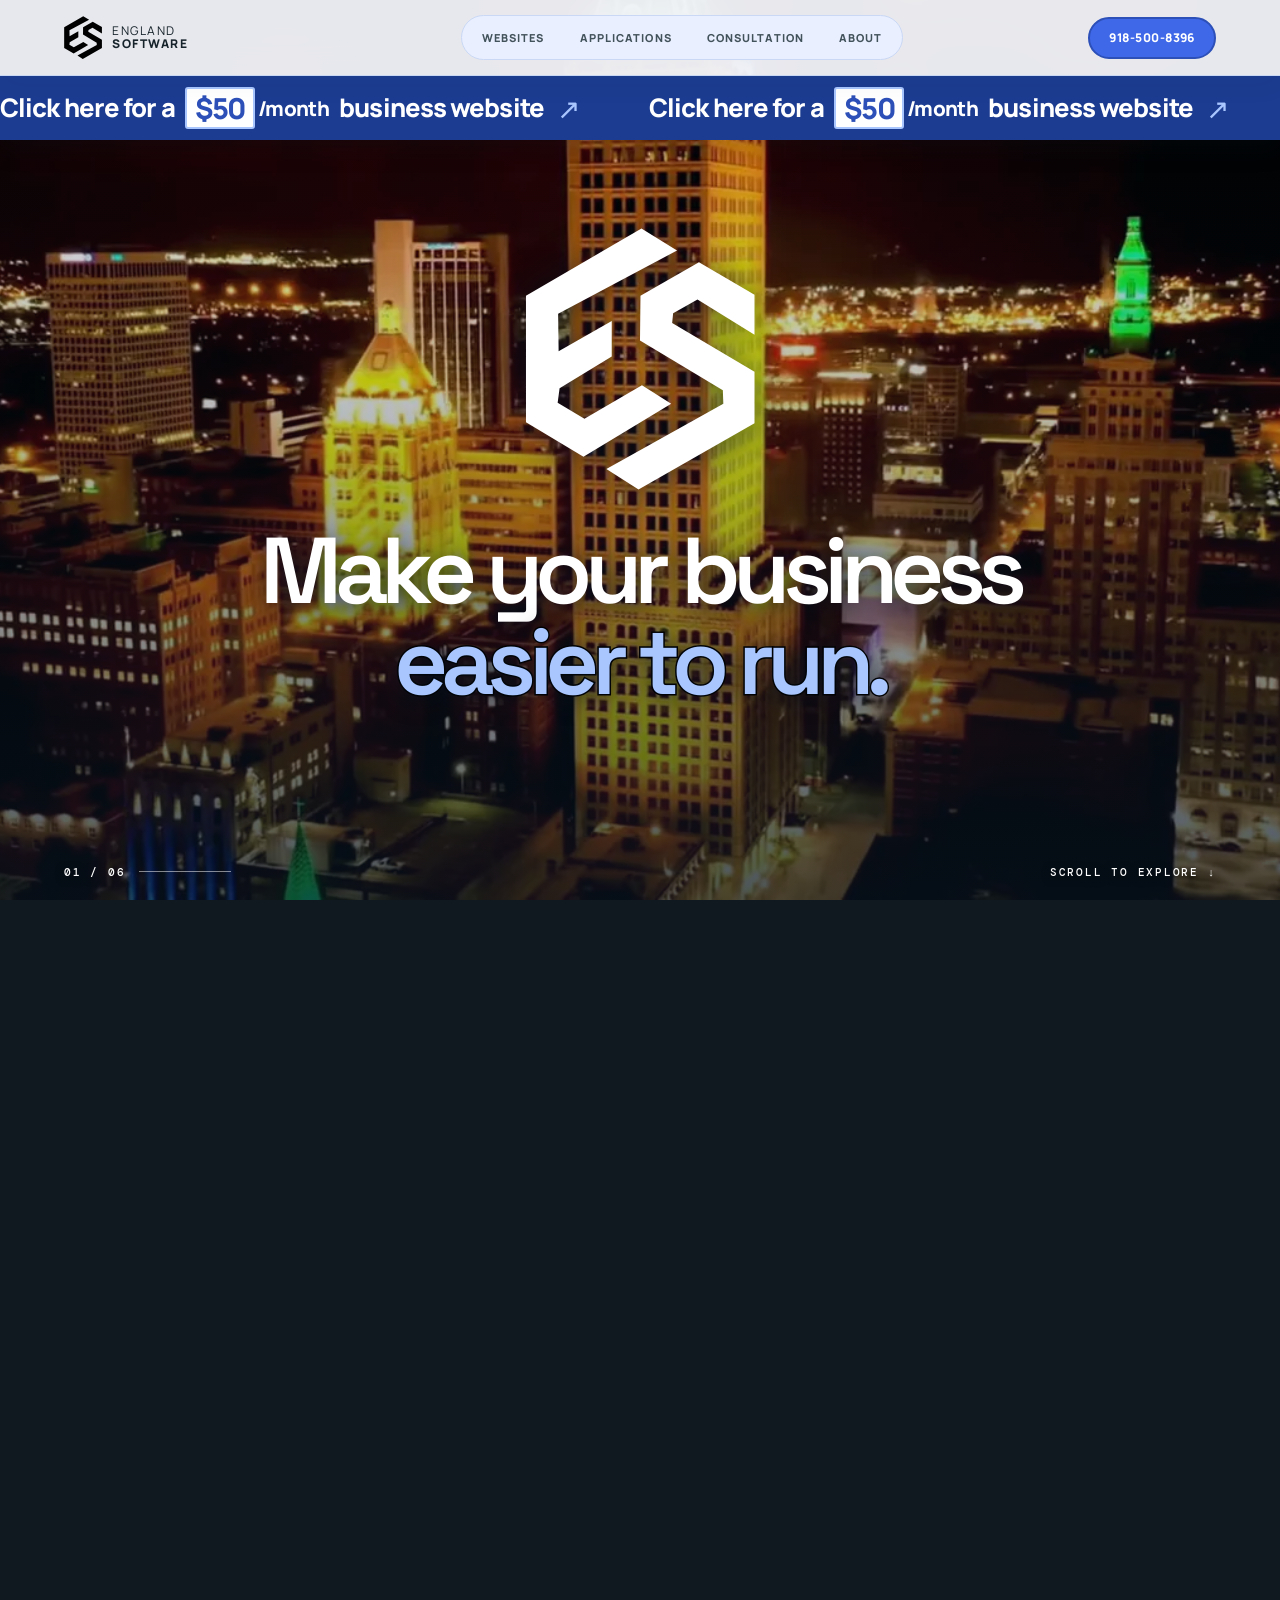
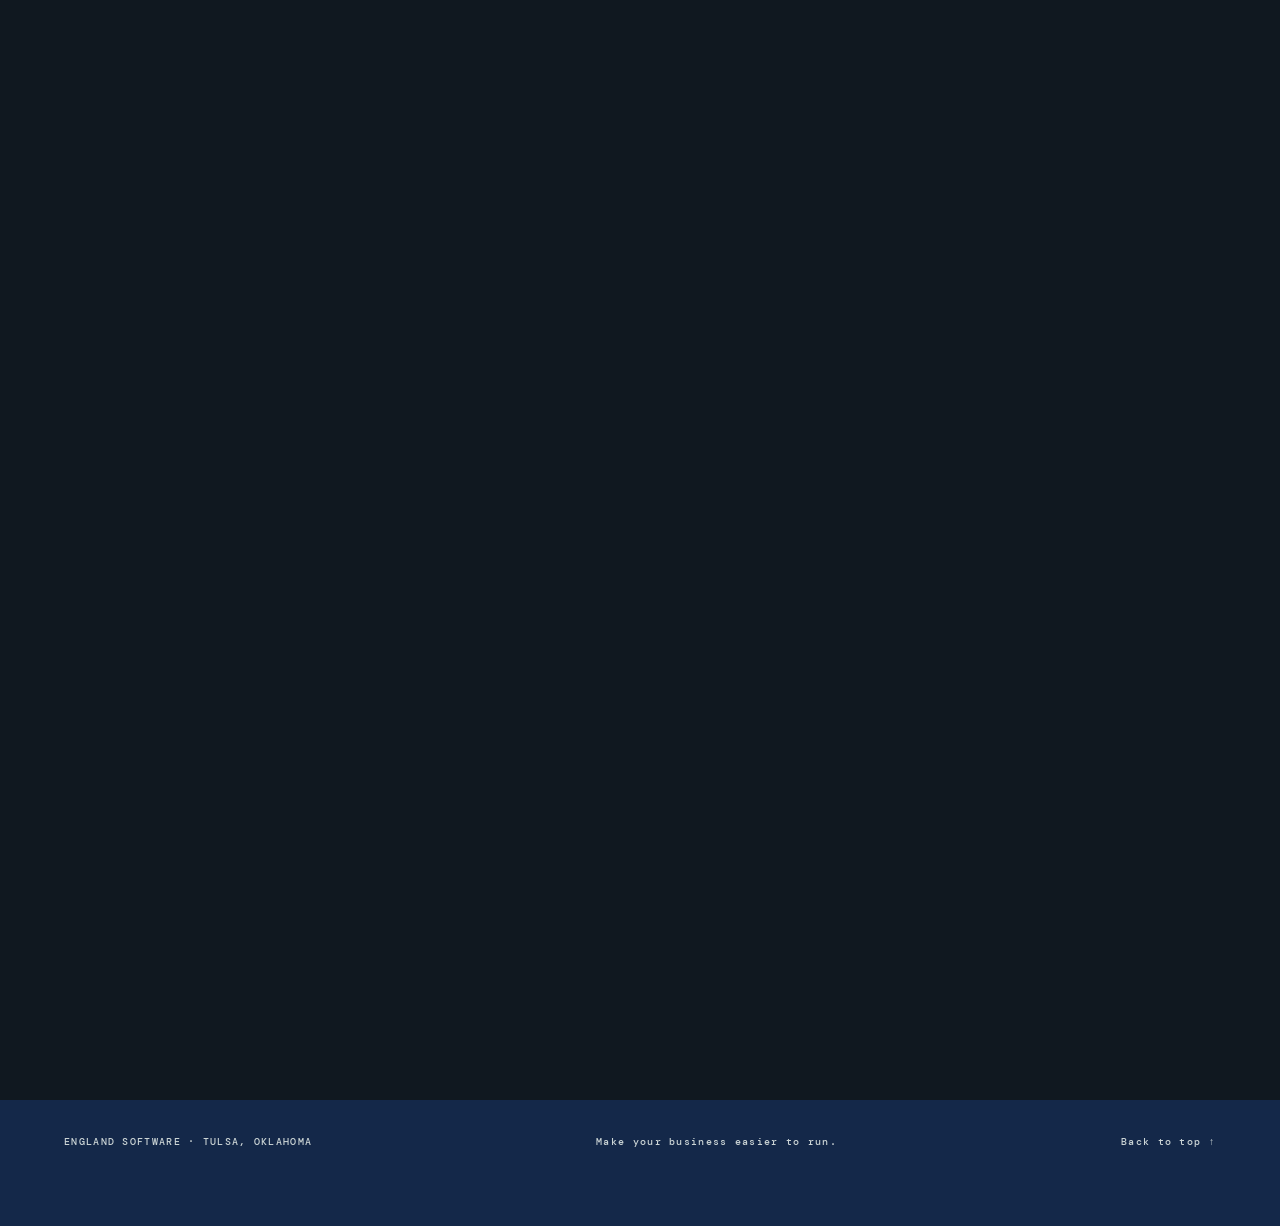
==== static/index.html @ 1b3eac07 "still working on video playback on safari" ====
<!doctype html>
<html lang="en">
<head>
  <meta charset="utf-8" />
  <meta name="viewport" content="width=device-width, initial-scale=1" />
  <meta name="theme-color" content="#1c3c91" />
  <meta name="description" content="England Software builds business websites for $50/month, plus custom web applications and software consulting for small businesses in Tulsa, Oklahoma." />
  <link rel="canonical" href="https://englandsoftware.com/" />
  <link rel="icon" type="image/svg+xml" href="/static/logo.svg" />
  <link rel="me" href="https://www.facebook.com/profile.php?id=61594819109541" />
  <title>Business Websites &amp; Software in Tulsa | England Software</title>
  <link rel="preconnect" href="https://fonts.googleapis.com" />
  <link rel="preconnect" href="https://fonts.gstatic.com" crossorigin />
  <link href="https://fonts.googleapis.com/css2?family=DM+Mono:wght@400;500&family=Manrope:wght@400;500;600;700;800&family=Space+Grotesk:wght@500;600;700&display=swap" rel="stylesheet" />
  <link rel="preload" as="image" href="/static/logo.svg" />
  <link rel="stylesheet" href="/static/styles.css" />
  <script src="/static/app.js" defer></script>
</head>
<body>
  <a class="skip-link" href="#main">Skip to content</a>
  <header class="site-header">
    <a class="brand" href="#home" aria-label="England Software, back to the beginning"><img src="/static/logo.svg" alt="" width="38" height="44" /><span>ENGLAND <strong>SOFTWARE</strong></span></a>
    <nav class="site-nav" aria-label="Explore the page"><a href="#websites">Websites</a><a href="#applications">Applications</a><a href="#consulting">Consultation</a><a href="#about">About</a></nav>
    <a class="header-contact" href="tel:+19185008396" aria-label="Call 918-500-8396"><span class="header-phone-number">918-500-8396</span><svg class="header-phone-icon" viewBox="0 0 24 24" aria-hidden="true"><path d="M21 16.4v3a2 2 0 0 1-2.2 2A19 19 0 0 1 2.6 5.2 2 2 0 0 1 4.6 3h3a2 2 0 0 1 2 1.7l.5 3a2 2 0 0 1-.6 1.8L7.7 11a15 15 0 0 0 5.3 5.3l1.5-1.8a2 2 0 0 1 1.8-.6l3 .5a2 2 0 0 1 1.7 2Z"/></svg></a>
  </header>
  <a class="offer-reel" href="#contact" aria-label="Click here for a $50/month business website. Go to the contact form.">
    <span class="offer-reel-window" aria-hidden="true"><span class="offer-reel-track">
      <span class="offer-reel-group">Click here for a <span class="offer-reel-price"><mark>$50</mark><span>/month</span></span> business website <i>↗</i></span>
      <span class="offer-reel-group">Click here for a <span class="offer-reel-price"><mark>$50</mark><span>/month</span></span> business website <i>↗</i></span>
      <span class="offer-reel-group">Click here for a <span class="offer-reel-price"><mark>$50</mark><span>/month</span></span> business website <i>↗</i></span>
      <span class="offer-reel-group">Click here for a <span class="offer-reel-price"><mark>$50</mark><span>/month</span></span> business website <i>↗</i></span>
      <span class="offer-reel-group">Click here for a <span class="offer-reel-price"><mark>$50</mark><span>/month</span></span> business website <i>↗</i></span>
      <span class="offer-reel-group">Click here for a <span class="offer-reel-price"><mark>$50</mark><span>/month</span></span> business website <i>↗</i></span>
    </span></span>
  </a>
  <main id="main"><div class="journey-stage"><div class="journey-sticky">
    <section class="chapter chapter-hero" id="home" aria-labelledby="home-title">
      <video class="hero-video" autoplay muted loop playsinline preload="auto" poster="/static/hero-poster.webp" aria-hidden="true">
        <source src="/static/new-hero-loop.mp4" type="video/mp4" />
      </video>
      <div class="chapter-inner hero-centered">
        <img class="hero-logo" src="/static/logo.svg" alt="England Software" width="208" height="238" fetchpriority="high" />
        <h1 id="home-title">Make your business<br /><em>easier to run.</em></h1>
      </div>
    </section>
    <section class="chapter chapter-websites" id="websites" aria-labelledby="websites-title">
      <div class="chapter-inner split-layout websites-layout">
        <div class="chapter-copy"><p class="eyebrow">01 / BUSINESS WEBSITES</p><h2 id="websites-title">Your website.<br /><em>$50/month.</em></h2><p class="chapter-lede">A professional, mobile friendly website built for your business. Hosting, HTTPS, and a working contact form are included.</p><p class="deal-promise">$50 upfront to get started <span>·</span> $50/month after the first month</p><a class="deal-cta" href="#contact">Get started for $50 <span aria-hidden="true">↗</span></a><p class="deal-note">Your upfront payment covers the first month; monthly billing starts after that. No long-term contract; cancel anytime. Standard scope covers up to three informational pages, five sections, and one prelaunch revision round. You supply approved content and brand assets; extras are quoted separately.</p></div>
        <div class="website-showcase" aria-hidden="true"><span class="showcase-label">A POSSIBLE DIRECTION / ILLUSTRATIVE CONCEPT</span><div class="site-study"><div class="study-nav"><strong>atelier<br />flora</strong><span>FLOWERS &nbsp; OCCASIONS &nbsp; OUR STORY</span><b>INQUIRE ↗</b></div><div class="study-main"><div><small>THOUGHTFUL FLOWERS · TULSA, OK</small><strong>Make room<br />for <i>beautiful.</i></strong><p>Florals for everyday moments and once-in-a-lifetime celebrations.</p><span class="study-button">EXPLORE OUR WORK ↗</span></div><div class="flower-art"><span class="flower-head flower-one"></span><span class="flower-head flower-two"></span><span class="flower-head flower-three"></span><span class="flower-stem stem-one"></span><span class="flower-stem stem-two"></span><span class="flower-stem stem-three"></span><span class="flower-leaf leaf-one"></span><span class="flower-leaf leaf-two"></span></div></div><div class="study-foot">FLOWERS WITH FEELING <span>01 / 03</span></div></div></div>
      </div><div class="section-footnote">01 <span>THE FOUNDATION</span></div>
    </section>
    <section class="chapter chapter-applications" id="applications" aria-labelledby="applications-title">
      <div class="chapter-inner split-layout applications-layout"><div class="chapter-copy"><p class="eyebrow">02 / WEB APPLICATIONS</p><h2 id="applications-title">Tools that fit<br /><em>the way you work.</em></h2><p class="chapter-lede">The best software makes a real part of your day easier. I build around a defined need, with a written scope and a monthly quote for the build, hosting, and ongoing service.</p><p class="application-types">Publishing systems <span>·</span> Reporting hubs <span>·</span> Invoicing tools <span>·</span> Larger content sites</p><a class="text-link" href="#contact">Discuss an application <span aria-hidden="true">↗</span></a></div>
      <div class="app-showcase" aria-hidden="true"><span class="showcase-label">A POSSIBLE TOOL / ILLUSTRATIVE CONCEPT</span><div class="app-window"><div class="app-rail"><b>es</b><i>▦</i><i>▤</i><i>◫</i><i>◷</i><small>PE</small></div><div class="app-body"><div class="app-top"><span>OVERVIEW <b>/</b> OPERATIONS</span><span>OCTOBER 2026 <b>⌄</b></span></div><div class="app-welcome"><div><small>GOOD MORNING, ALEX</small><strong>Here's what matters today.</strong></div><span>↗</span></div><div class="app-metrics"><div><small>OPEN REQUESTS</small><strong>24</strong><span>+ 4 since Monday</span></div><div><small>IN PROGRESS</small><strong>08</strong><span>Across 3 projects</span></div><div><small>READY TO SEND</small><strong>12</strong><span>Next action is clear</span></div></div><div class="app-chart"><div><small>ACTIVITY / LAST 7 DAYS</small><span>VIEW REPORT ↗</span></div><div class="chart-bars"><i style="--bar:42%"></i><i style="--bar:68%"></i><i style="--bar:53%"></i><i style="--bar:83%"></i><i style="--bar:61%"></i><i style="--bar:95%"></i><i style="--bar:72%"></i></div><div class="chart-days"><span>M</span><span>T</span><span>W</span><span>T</span><span>F</span><span>S</span><span>S</span></div></div><div class="app-tasks"><span><i></i> Review new request</span><span><i></i> Send weekly summary</span><span><i></i> Prepare next invoice</span></div></div></div></div></div><div class="section-footnote">02 <span>BEYOND THE WEBSITE</span></div>
    </section>
    <section class="chapter chapter-consulting" id="consulting" aria-labelledby="consulting-title">
      <div class="chapter-inner consulting-layout"><div class="consulting-copy"><p class="eyebrow">03 / SOFTWARE CONSULTING</p><h2 id="consulting-title">Let's find the<br /><em>real problem.</em></h2><p class="chapter-lede">I learn how the work happens, identify where it gets stuck, and recommend a useful next step. We agree on the scope and price before an in depth visit or assessment.</p><a class="text-link" href="#contact">Talk through your operations <span aria-hidden="true">↗</span></a></div><div class="consulting-map" aria-label="Observe the work, understand the friction, and choose a useful next step"><div class="map-heading">START WITH THE WORK <span>03 / THINK BEFORE BUILDING</span></div><div class="map-node"><span>01 / OBSERVE</span><strong>What happens<br />every day?</strong><i>↘</i></div><div class="map-node"><span>02 / UNDERSTAND</span><strong>Where does<br />it slow down?</strong><i>↘</i></div><div class="map-node map-node-last"><span>03 / RECOMMEND</span><strong>What would<br />actually help?</strong><i>↗</i></div><div class="map-foot">A PRACTICAL RECOMMENDATION BEFORE A BIG BUILD</div></div></div>
    </section>
    <section class="chapter chapter-about" id="about" aria-labelledby="about-title">
      <div class="chapter-inner about-layout"><figure><img src="/static/me.webp" alt="Phillip England, founder of England Software" width="640" height="800" loading="lazy" /></figure><div><p class="eyebrow">THE PERSON BEHIND THE WORK</p><h2 id="about-title">Hi, I'm <em>Phillip.</em></h2><p>England Software grew out of my finance and operations work across two Chick-fil-A locations in Tulsa. I learned software development by solving problems the business dealt with every day.</p><p>That experience still shapes my work: understand how the business runs, make the website clear and useful, and add custom software when there is a specific problem to solve.</p></div></div>
    </section>
    <section class="chapter chapter-contact" id="contact" aria-labelledby="contact-title">
      <div class="chapter-inner contact-layout"><div class="contact-copy"><p class="eyebrow">LET'S GET STARTED</p><h2 id="contact-title">Tell me what<br /><em>you're building.</em></h2><p>Want a $50/month business website? Text me or fill out this form to tell me about your business. The first conversation is free.</p><a href="https://www.facebook.com/profile.php?id=61594819109541" target="_blank" rel="noopener noreferrer">Find England Software on Facebook <span aria-hidden="true">↗</span></a></div>
        <form class="contact-form" action="/contact" method="post" aria-describedby="contact-status"><div class="form-trap" aria-hidden="true"><label for="contact-website">Website</label><input id="contact-website" name="website" type="text" tabindex="-1" autocomplete="off" /></div>
          <p class="contact-form-intro">For a $50/month website, <a href="sms:+19185008396">text 918-500-8396</a> or fill out this form.</p>
          <div class="form-field"><label for="contact-name">Name</label><input id="contact-name" name="name" type="text" autocomplete="name" placeholder="Your name" required maxlength="200" /></div>
          <div class="form-field"><label for="contact-email">Email</label><input id="contact-email" name="email" type="email" autocomplete="email" placeholder="you@example.com" required maxlength="320" /></div>
          <div class="form-field"><label for="contact-message">What can I help with?</label><textarea id="contact-message" name="message" rows="5" placeholder="A little about your project or problem" required maxlength="10000"></textarea></div>
          <label class="contact-opt-in"><input type="checkbox" name="followup_opt_in" value="yes" /> <span>I'd like occasional emails about England Software's consulting and web application services. I can reply to opt out anytime.</span></label>
          <div class="form-footer"><button type="submit">Send message <span aria-hidden="true">↗</span></button><p id="contact-status" role="status">Your message goes directly to my inbox.</p></div>
        </form>
      </div>
    </section>
  </div></div></main>
  <footer class="site-footer"><span>ENGLAND SOFTWARE · TULSA, OKLAHOMA</span><span>Make your business easier to run.</span><a href="#home">Back to top ↑</a></footer>
  <div class="chapter-progress" aria-hidden="true"><span class="progress-label">01 / 06</span><span class="progress-track"><span class="progress-fill"></span></span><span>SCROLL TO EXPLORE ↓</span></div>
</body>
</html>
---- static/styles.css ----
:root{--ink:#101820;--paper:#eeeae1;--cream:#f7f5ee;--accent:#a9c6ff;--accent-strong:#3f68e8;--accent-ink:#2c4fb8;--blue:#3f68e8;--muted:#bbc9cc;--edge:clamp(24px,5vw,86px);--font:Manrope,Arial,sans-serif;--display:"Space Grotesk",sans-serif;--mono:"DM Mono",monospace}
*{box-sizing:border-box}html{scroll-behavior:smooth;scroll-padding-top:76px}body{margin:0;background:var(--ink);color:#fff;font-family:var(--font);overflow-x:hidden}a{color:inherit}img{max-width:100%}h1,h2,h3,p{overflow-wrap:break-word}button,input,textarea{font:inherit}::selection{background:var(--accent);color:var(--ink)}:focus-visible{outline:2px solid var(--accent);outline-offset:4px}.skip-link{position:fixed;top:-100px;left:18px;z-index:30;background:var(--accent);color:var(--ink);padding:12px}.skip-link:focus{top:12px}
.skip-link{border:2px solid #101820}
.site-header{position:fixed;inset:0 0 auto;z-index:20;height:76px;display:flex;align-items:center;gap:34px;padding:0 var(--edge);border-bottom:1px solid #ffffff30;background:#101820d9;backdrop-filter:blur(18px)}.brand{display:flex;align-items:center;gap:10px;min-width:212px;font-size:12px;line-height:1.05;letter-spacing:.13em;text-decoration:none}.brand img{width:38px;height:44px;object-fit:contain}.brand span{display:grid}.brand strong{font-weight:800}.site-nav{display:flex;align-items:center;gap:clamp(10px,2vw,35px);margin:auto}.site-nav a,.header-contact{font-size:11px;font-weight:800;letter-spacing:.1em;text-decoration:none;text-transform:uppercase;white-space:nowrap}.site-nav a{color:#d3dddf}.site-nav a:hover,.site-nav a[aria-current="location"],.header-contact:hover{color:var(--accent)}.header-contact{border-bottom:1px solid var(--accent);padding:10px 0}.header-contact span{margin-left:12px}
.chapter{position:relative;display:flex;align-items:center;min-height:100svh;isolation:isolate;overflow:hidden;padding:132px var(--edge) 100px;scroll-margin-top:0}.chapter-inner{position:relative;z-index:1;width:min(100%,1320px);margin:auto}.eyebrow,.card-label,.section-footnote,.side-note,.chapter-progress{font-family:var(--mono);font-size:11px;font-weight:500;letter-spacing:.16em;line-height:1.5}.eyebrow{color:var(--accent);margin:0 0 26px}.eyebrow span{margin:0 10px}.chapter h1,.chapter h2{font-family:var(--display);font-weight:600;letter-spacing:-.075em;line-height:.91;margin:0}.chapter h1{font-size:clamp(58px,8.3vw,132px)}.chapter h2{font-size:clamp(55px,7vw,110px)}.chapter h1 em,.chapter h2 em{color:var(--accent);font-style:normal}.chapter p{line-height:1.65}.text-link{display:inline-flex;align-items:center;justify-content:space-between;gap:26px;border-bottom:1px solid currentColor;padding:12px 0;font-size:12px;font-weight:800;letter-spacing:.12em;text-decoration:none;text-transform:uppercase}.text-link span{font-size:21px;font-weight:400;line-height:1}.text-link:hover{color:var(--accent)}.chapter-hero{justify-content:center;text-align:center;background:radial-gradient(circle at 50% 41%,#264250 0,#15252c 37%,#101820 72%)}.chapter-hero:before,.chapter-consulting:before{content:"";position:absolute;inset:0;background:linear-gradient(#ffffff0a 1px,transparent 1px),linear-gradient(90deg,#ffffff0a 1px,transparent 1px);background-size:74px 74px;mask-image:linear-gradient(to bottom,transparent,#000 25%,#000 80%,transparent);pointer-events:none}.hero-glow{position:absolute;width:min(70vw,750px);aspect-ratio:1;border:1px solid #cde7ee29;border-radius:50%;box-shadow:0 0 0 80px #cde7ee08,0 0 0 160px #cde7ee05;top:12%;left:50%;transform:translateX(-50%)}.hero-inner{display:flex;align-items:center;flex-direction:column}.hero-logo{display:block;width:clamp(170px,20vw,270px);height:clamp(180px,24vw,285px);object-fit:contain;margin:-4px 0 22px;filter:drop-shadow(0 16px 38px #0008)}.hero-lede{max-width:670px;color:#d0dbdd;font-size:clamp(15px,1.25vw,19px);margin:29px 0 0}.hero-actions{display:flex;justify-content:center;flex-wrap:wrap;gap:18px 42px;margin-top:24px}.quiet-link{color:#c1d0d3}.side-note{position:absolute;right:var(--edge);bottom:130px;color:#b0c2c5;writing-mode:vertical-rl}
.split-layout{display:grid;grid-template-columns:minmax(0,1.1fr) minmax(340px,.9fr);align-items:center;gap:clamp(45px,8vw,135px)}.chapter-copy{max-width:735px}.chapter-lede{color:#d1dadc;font-size:clamp(17px,1.55vw,21px);max-width:570px;margin:32px 0 30px}.chapter-lede strong{color:#fff}.chapter-websites{background:radial-gradient(circle at 85% 45%,#2d535d,#10222a 55%,#101820 90%)}.offer-card{border:1px solid #d4e5e25c;background:#ffffff0c;padding:clamp(25px,3.5vw,52px);box-shadow:0 30px 90px #0004;backdrop-filter:blur(8px)}.card-label{color:var(--accent);margin:0}.price{display:flex;align-items:baseline;gap:16px;margin:17px 0 12px;white-space:nowrap}.price strong{font:600 clamp(76px,8.8vw,136px)/1 var(--display);letter-spacing:-.09em}.price span{color:#d1dadc;font-size:16px}.offer-card ul,.example-panel ul{list-style:none;padding:0;margin:0}.offer-card li{border-top:1px solid #ffffff36;padding:14px 0;font-size:14px;line-height:1.5}.offer-foot{border-top:1px solid #ffffff36;color:#d3e0df;font-size:11px;margin:0;padding-top:18px}.offer-foot span{padding:0 5px;color:var(--accent)}.section-footnote{position:absolute;left:var(--edge);bottom:31px;display:flex;gap:20px;color:#c8d8d9}.section-footnote span{color:#ffffff90}
.chapter-details{background:var(--paper);color:var(--ink)}.chapter-details .eyebrow,.chapter-details h2 em{color:#437073}.details-layout{display:grid;grid-template-columns:minmax(0,.95fr) minmax(0,1.05fr);gap:clamp(50px,8vw,145px);align-items:start}.detail-list{border-top:1px solid #718183}.detail-list article{display:grid;grid-template-columns:40px 1fr;gap:22px;border-bottom:1px solid #9da8a7;padding:24px 0}.detail-list article>span{color:#55777b;font:500 11px var(--mono);padding-top:6px}.detail-list h3{font:600 clamp(24px,2.5vw,34px)/1.1 var(--display);letter-spacing:-.04em;margin:0}.detail-list p{color:#455153;font-size:14px;margin:9px 0 0}.scope-note{color:#596365;font-size:12px;margin:18px 0 0}.chapter-applications{background:radial-gradient(circle at 80% 45%,#342f49,#191a2a 57%,#111820 90%)}.chapter-applications h2 em{color:#d1c2ef}.chapter-applications .eyebrow,.chapter-applications .card-label{color:#d1c2ef}.example-panel{border-top:1px solid #ddd5ed;border-bottom:1px solid #ddd5ed;padding:25px 0}.example-panel li{display:flex;gap:22px;border-bottom:1px solid #ffffff38;padding:18px 0;font:500 clamp(17px,1.55vw,23px)/1.3 var(--display)}.example-panel li:first-child{margin-top:12px}.example-panel li span{font:400 11px var(--mono);color:#d1c2ef;margin-top:6px}.example-panel>p:last-child{font-size:13px;color:#ccc8d7;margin:24px 0 0;max-width:480px}
.chapter-consulting{background:radial-gradient(circle at 75% 70%,#30452e,#172721 45%,#111e1a 80%)}.consulting-inner h2{max-width:1050px}.consulting-bottom{display:flex;align-items:end;justify-content:space-between;gap:40px;margin-top:clamp(55px,9vw,130px)}.consulting-bottom p{max-width:625px;color:#d9e1d3;font-size:clamp(16px,1.4vw,20px);margin:0}.consulting-bottom .text-link{flex:none}.outline-word{position:absolute;right:-.05em;bottom:-.28em;font:600 clamp(220px,30vw,520px)/1 var(--display);letter-spacing:-.1em;color:#ffffff09;pointer-events:none}.chapter-process{background:#e2ebea;color:#102027}.chapter-process .eyebrow,.chapter-process h2 em{color:#3c7379}.process-grid{display:grid;grid-template-columns:repeat(4,minmax(0,1fr));gap:0;list-style:none;margin:clamp(55px,7vw,110px) 0 0;padding:0;border-top:1px solid #82989b}.process-grid li{min-height:240px;padding:25px 24px 0 0}.process-grid li+li{border-left:1px solid #82989b;padding-left:24px}.process-grid li>span{font:500 10px var(--mono);letter-spacing:.14em;color:#426d73}.process-grid h3{font:600 clamp(23px,2.2vw,32px)/1.1 var(--display);letter-spacing:-.05em;margin:23px 0 12px}.process-grid p{font-size:13px;color:#40575b;margin:0}.chapter-about{background:#171c22}.about-layout{display:grid;grid-template-columns:minmax(300px,.8fr) minmax(0,1fr);align-items:center;gap:clamp(50px,8vw,140px)}.about-layout figure{margin:0;max-height:700px;overflow:hidden}.about-layout img{display:block;width:100%;height:min(70svh,700px);object-fit:cover;filter:grayscale(1)}.about-layout h2{margin-bottom:28px}.about-layout p:not(.eyebrow){color:#c9d1d3;font-size:clamp(16px,1.25vw,19px);max-width:620px}.chapter-contact{background:#ecebe3;color:#142127}.chapter-contact .eyebrow,.chapter-contact h2 em{color:#3f7072}.contact-layout{display:grid;grid-template-columns:minmax(0,1fr) minmax(340px,.8fr);align-items:start;gap:clamp(55px,9vw,150px)}.contact-copy>p:not(.eyebrow){max-width:540px;color:#4f5b5e;font-size:18px;margin:30px 0}.contact-copy>a{font-size:12px;font-weight:700;text-underline-offset:6px}.contact-copy>a span{padding-left:10px}.contact-form{display:grid;gap:18px;padding:clamp(25px,3vw,45px);background:#fff;border:1px solid #bec9c7;box-shadow:0 24px 70px #233b381b}.form-field{display:grid;gap:8px}.form-field label{font-size:11px;font-weight:800;letter-spacing:.1em;text-transform:uppercase}.form-field input,.form-field textarea{width:100%;min-width:0;border:1px solid #afbfbd;border-radius:0;background:#f8faf8;color:#142127;padding:14px 15px;font-size:14px}.form-field textarea{resize:vertical;min-height:130px}.form-field input:focus-visible,.form-field textarea:focus-visible{outline:2px solid #3f7072;outline-offset:2px}.contact-opt-in{display:flex;align-items:start;gap:10px;color:#4c5a5b;font-size:12px;line-height:1.55}.contact-opt-in input{flex:none;accent-color:#3f7072;margin:3px 0 0}.form-footer{display:flex;align-items:center;gap:20px;flex-wrap:wrap}.form-footer button{display:flex;justify-content:space-between;gap:35px;min-width:185px;border:0;background:#142127;color:#fff;padding:16px 18px;font-size:11px;font-weight:800;letter-spacing:.08em;text-transform:uppercase;cursor:pointer}.form-footer button:hover{background:#3f7072}.form-footer p{max-width:210px;color:#677273;font-size:11px;margin:0}.form-trap{position:absolute;clip-path:inset(50%);height:1px;width:1px;overflow:hidden;white-space:nowrap}
.site-footer{display:flex;justify-content:space-between;gap:25px;padding:35px var(--edge) 78px;background:#101820;color:#cbd4d5;font:500 10px var(--mono);letter-spacing:.13em}.site-footer a{text-decoration:none}.site-footer a:hover{color:var(--accent)}.chapter-progress{position:fixed;z-index:19;left:var(--edge);right:var(--edge);bottom:20px;display:flex;align-items:center;gap:14px;color:#fff;text-shadow:0 2px 8px #0008;pointer-events:none}.chapter-progress .progress-track{width:92px;height:1px;background:#ffffff80}.progress-fill{display:block;width:0;height:100%;background:var(--accent);transition:width .25s ease}.chapter-progress>span:last-child{margin-left:auto}.chapter-progress.is-light{color:#142127;text-shadow:none}.chapter-progress.is-light .progress-track{background:#14212770}.chapter-progress.is-light .progress-fill{background:#3458c9}
@media(max-width:1050px){.split-layout,.details-layout,.contact-layout{grid-template-columns:1fr;gap:45px}.offer-card,.example-panel,.contact-form{max-width:700px}.chapter{min-height:auto;padding-top:145px;padding-bottom:140px}.chapter-hero{min-height:100svh}.process-grid{grid-template-columns:repeat(2,minmax(0,1fr))}.process-grid li:nth-child(3){border-left:0;padding-left:0}.process-grid li:nth-child(n+3){border-top:1px solid #82989b}.about-layout{gap:50px}}
@media(max-width:720px){html{scroll-padding-top:104px}.site-header{height:103px;flex-wrap:wrap;align-content:center;gap:9px 15px;padding:8px var(--edge)}.brand{min-width:0;flex:1}.brand img{width:30px;height:36px}.brand span{font-size:10px}.site-nav{order:3;width:100%;justify-content:space-between;gap:8px;margin:0}.site-nav a,.header-contact{font-size:9px}.header-contact{padding:6px 0}.header-contact span{margin-left:4px}.chapter{padding:150px var(--edge) 115px}.chapter-hero{padding-top:140px}.chapter h1{font-size:clamp(53px,12vw,82px)}.chapter h2{font-size:clamp(50px,11.5vw,78px)}.hero-logo{width:180px;height:190px;margin:0 0 20px}.hero-lede{font-size:14px}.hero-actions{gap:3px 22px}.text-link{font-size:10px}.side-note{display:none}.eyebrow{font-size:9px}.split-layout{gap:45px}.offer-card{padding:25px}.price strong{font-size:90px}.price span{font-size:13px}.offer-foot{font-size:10px}.consulting-bottom{display:block;margin-top:45px}.consulting-bottom .text-link{margin-top:22px}.process-grid{grid-template-columns:1fr;margin-top:55px}.process-grid li,.process-grid li+li,.process-grid li:nth-child(3){min-height:0;border-left:0;border-top:1px solid #82989b;padding:22px 0}.process-grid li:first-child{border-top:0}.process-grid h3{margin:15px 0 7px}.about-layout{grid-template-columns:1fr;gap:36px}.about-layout figure{max-width:500px}.about-layout img{height:400px}.contact-layout{gap:35px}.contact-copy>p:not(.eyebrow){font-size:16px}.contact-form{padding:23px}.site-footer{display:grid;gap:12px;padding-bottom:85px}.chapter-progress{font-size:9px}.chapter-progress .progress-track{width:50px}}
@media(max-width:390px){.header-contact{font-size:8px}.site-nav a{font-size:8px}.chapter h1{font-size:49px}.chapter h2{font-size:46px}.price strong{font-size:75px}.offer-card li{font-size:12px}}
.brand img,.hero-logo{filter:invert(1)}.hero-logo{filter:invert(1) drop-shadow(0 16px 38px #0008)}

/* Chapters follow the document scroll; photos fill each section behind readable overlays. */
.chapter{background-repeat:no-repeat;background-position:center;background-size:cover}
.chapter-inner{max-height:none;overflow:visible}
.chapter-hero{background:#fff;color:var(--ink)}
.chapter-hero:before{background:linear-gradient(#3f68e80d 1px,transparent 1px),linear-gradient(90deg,#3f68e80d 1px,transparent 1px);background-size:74px 74px}
.chapter-hero .eyebrow,.chapter-hero h1 em{color:var(--blue)}
.chapter-hero .hero-lede{color:#45515c}
.chapter-hero .text-link{color:var(--ink)}
.chapter-hero .text-link:hover{color:var(--blue)}
.chapter-hero .quiet-link,.chapter-hero .side-note{color:#526375}
.chapter-hero .hero-glow{border-color:#3f68e82b;box-shadow:0 0 0 80px #3f68e808,0 0 0 160px #3f68e805}
.hero-logo{filter:drop-shadow(0 16px 38px #3f68e820)}
.chapter-websites{background-image:linear-gradient(90deg,#07151eea 0%,#07151ed1 48%,#07151e99 100%),url('/static/images/websites-hero.webp');background-position:center,center 55%}
.chapter-details{background-image:linear-gradient(90deg,#eeeae1e3 0%,#eeeae1d4 54%,#eeeae1c7 100%),url('/static/images/websites-hero.webp');background-position:center,center 45%}
.chapter-applications{background-image:linear-gradient(90deg,#111323e8 0%,#111323d1 48%,#11132399 100%),url('/static/images/web-applications-hero.webp')}
.chapter-consulting{background-image:linear-gradient(90deg,#11201de8 0%,#11201dce 50%,#11201da6 100%),url('/static/images/contract-engineering-hero.webp');background-position:center,center 44%}
.chapter-process{background-image:linear-gradient(90deg,#e2ebeadf 0%,#e2ebead1 54%,#e2ebeac2 100%),url('/static/images/contract-engineering-hero.webp');background-position:center,center 55%}
.chapter-about{background-image:linear-gradient(90deg,#171c22dc 0%,#171c22de 48%,#171c22b9 100%),url('/static/images/contract-engineering-hero.webp');background-position:center,center 70%}
.chapter-contact{background-image:linear-gradient(90deg,#ecebe3e3 0%,#ecebe3d6 54%,#ecebe3c9 100%),url('/static/images/managed-hosting-hero.webp')}
.chapter-details,.chapter-process,.chapter-contact{background-color:var(--paper)}
@media(max-width:720px){
  .chapter-websites{background-image:linear-gradient(#07151edc,#07151eea),url('/static/images/websites-hero.webp')}
  .chapter-applications{background-image:linear-gradient(#111323dc,#111323ec),url('/static/images/web-applications-hero.webp')}
  .chapter-consulting{background-image:linear-gradient(#11201ddc,#11201dec),url('/static/images/contract-engineering-hero.webp')}
  .chapter-about{background-image:linear-gradient(#171c22dc,#171c22ed),url('/static/images/contract-engineering-hero.webp')}
}
@media(prefers-reduced-motion:reduce){html{scroll-behavior:auto}*,*:before,*:after{animation-duration:.01ms!important;transition-duration:.01ms!important}}

/* The chapter stack stays in place while scroll position crossfades its scenes. */
@media(min-width:1051px) and (min-height:768px) and (prefers-reduced-motion:no-preference){
  html.has-chapter-scenes{scroll-behavior:auto}
  html.has-chapter-scenes{scrollbar-width:none}
  html.has-chapter-scenes::-webkit-scrollbar{display:none}
  .has-chapter-scenes .journey-stage{height:var(--journey-height, 380svh)}
  .has-chapter-scenes .journey-sticky{position:sticky;top:0;height:100svh;overflow:clip}
  .has-chapter-scenes .chapter{position:absolute;inset:0;min-height:100%;height:100%;padding-top:96px;padding-bottom:64px;will-change:opacity}
  .has-chapter-scenes .chapter:nth-child(1){z-index:1}
  .has-chapter-scenes .chapter:nth-child(2){z-index:2}
  .has-chapter-scenes .chapter:nth-child(3){z-index:3}
  .has-chapter-scenes .chapter:nth-child(4){z-index:4}
  .has-chapter-scenes .chapter:nth-child(5){z-index:5}
  .has-chapter-scenes .chapter:nth-child(6){z-index:6}
  .has-chapter-scenes .chapter:nth-child(7){z-index:7}
  .has-chapter-scenes .chapter:nth-child(8){z-index:8}
  .has-chapter-scenes .chapter h2{font-size:clamp(55px,6vw,88px)}
  .has-chapter-scenes .chapter-hero h1{font-size:clamp(58px,6.6vw,92px)}
  .has-chapter-scenes .hero-logo{width:170px;height:185px;margin:0 0 14px}
  .has-chapter-scenes .hero-lede{margin-top:18px}
  .has-chapter-scenes .hero-actions{margin-top:14px}
  .has-chapter-scenes .consulting-bottom{margin-top:clamp(40px,6vw,75px)}
  .has-chapter-scenes .process-grid{margin-top:clamp(35px,5vw,65px)}
  .has-chapter-scenes .process-grid li{min-height:210px}
  .has-chapter-scenes .section-footnote{display:none}
}

/* Art direction: original interface studies replace unrelated stock imagery. */
.chapter-hero,.chapter-websites,.chapter-details,.chapter-applications,.chapter-consulting,.chapter-process,.chapter-about,.chapter-contact{background-image:none}
.chapter-hero{background:#f3f2eb;color:#17232b;text-align:left}
.chapter-hero:before{background:linear-gradient(#243e7c0b 1px,transparent 1px),linear-gradient(90deg,#243e7c0b 1px,transparent 1px);background-size:64px 64px;mask-image:none}
.hero-layout{display:grid;grid-template-columns:minmax(0,1fr) minmax(0,1.05fr);align-items:center;gap:clamp(40px,5vw,90px)}
.hero-copy{position:relative;z-index:2;max-width:690px}
.chapter-hero h1{font-size:clamp(67px,6.65vw,104px);letter-spacing:-.085em;line-height:.94}
.chapter-hero h1 em{color:#3458c9}
.hero-copy .eyebrow{color:#3458c9}
.hero-copy .hero-lede{max-width:540px;margin:29px 0 0;color:#52616a;font-size:clamp(16px,1.2vw,18px)}
.hero-copy .hero-actions{justify-content:flex-start;gap:20px 32px;margin-top:30px}
.hero-copy .text-link{color:#17232b}
.hero-copy .text-link:hover{color:#3458c9}
.hero-signoff{margin:62px 0 0;color:#6b7980;font:500 10px var(--mono);letter-spacing:.12em}
.hero-composition{position:relative;min-height:min(67svh,630px);isolation:isolate}
.composition-orbit{position:absolute;inset:1% 4% 0 4%;border:1px solid #3458c932;border-radius:50%;box-shadow:0 0 0 55px #3458c908,0 0 0 110px #3458c805}
.composition-stamp{position:absolute;z-index:4;right:0;top:0;display:flex;align-items:end;justify-content:space-between;width:140px;height:140px;border:2px solid #101820;border-radius:50%;padding:30px;background:var(--accent);color:#17232b;font:700 14px/1.2 var(--display);letter-spacing:-.02em;transform:rotate(12deg);box-shadow:0 20px 50px #273d7130}
.composition-stamp span{font-size:30px;font-weight:400}
.concept-browser{border:1px solid #182f3e26;background:#fff;box-shadow:0 35px 75px #223b4f2f;overflow:hidden}
.hero-concept{position:absolute;z-index:2;left:0;top:11%;width:83%;height:72%;min-height:380px;transform:rotate(-5deg)}
.browser-bar{height:36px;display:flex;justify-content:space-between;align-items:center;padding:0 15px;background:#e9e9e4;color:#69747c;font:500 9px var(--mono);letter-spacing:.04em}
.browser-dots{display:flex;gap:5px}.browser-dots i{width:6px;height:6px;border-radius:50%;background:#b9c4c5}
.hero-concept-body{position:relative;height:calc(100% - 36px);padding:26px 32px;background:#e7ebf4;color:#203729;overflow:hidden}
.concept-nav{position:relative;z-index:2;display:flex;justify-content:space-between;align-items:center;font:600 9px var(--mono);letter-spacing:.08em}
.concept-nav strong{font:700 27px var(--display);letter-spacing:-.06em}
.concept-art{position:absolute;inset:20% 0 14% 43%;overflow:hidden;background:#c1d3bf}
.art-sun{position:absolute;width:32%;aspect-ratio:1;right:18%;top:10%;border-radius:50%;background:#f2e6a8}
.art-hill{position:absolute;left:-20%;width:150%;height:65%;border-radius:50% 50% 0 0}.hill-back{bottom:-6%;background:#779b83;transform:rotate(-18deg)}.hill-front{bottom:-38%;background:#365d4d;transform:rotate(17deg)}
.concept-title{position:absolute;z-index:2;left:32px;bottom:24%;font:600 clamp(40px,4.4vw,73px)/.9 var(--display);letter-spacing:-.08em}
.concept-title i{font-style:normal;color:#507c64}
.concept-bottom{position:absolute;z-index:2;bottom:20px;left:32px;right:32px;display:flex;justify-content:space-between;gap:15px;font:600 8px var(--mono);letter-spacing:.06em}
.concept-bottom b{white-space:nowrap}
.hero-data-card{position:absolute;z-index:3;right:0;bottom:2%;width:48%;min-width:235px;padding:23px 26px 21px;background:#233d8d;color:#fff;box-shadow:0 30px 55px #1a2e6b45;transform:rotate(5deg)}
.hero-data-card>div:first-child{display:flex;justify-content:space-between;font:500 9px var(--mono);letter-spacing:.12em;color:#d7e5ff}.hero-data-card b{font-size:18px}
.hero-data-card>strong{display:block;margin:15px 0 20px;font:600 clamp(25px,2.5vw,35px)/1.05 var(--display);letter-spacing:-.05em}
.data-bars{display:flex;align-items:end;gap:9px;height:65px;border-bottom:1px solid #ffffff7a}.data-bars i{flex:1;border:1px solid #101820;border-bottom:0;background:var(--accent);height:35%}.data-bars i:nth-child(2){height:62%}.data-bars i:nth-child(3){height:45%}.data-bars i:nth-child(4){height:83%}.data-bars i:nth-child(5){height:56%}.data-bars i:nth-child(6){height:100%}.data-bars i:nth-child(7){height:73%}
.hero-data-card small{display:block;margin-top:13px;font:500 8px var(--mono);letter-spacing:.1em;color:#d7e5ff}
.composition-caption{position:absolute;right:0;bottom:-1%;color:#63717b;font:500 9px var(--mono);letter-spacing:.12em}

.chapter-websites{background:#102748;color:#fff}
.chapter-websites:before{content:"";position:absolute;inset:0;background:radial-gradient(circle at 77% 47%,#3f68e83d,transparent 49%);pointer-events:none}
.websites-layout{grid-template-columns:minmax(0,.95fr) minmax(0,1.05fr);gap:clamp(35px,5vw,80px)}
.chapter-websites h2 em{color:var(--accent)}
.chapter-websites h2 em,.chapter-applications h2 em,.chapter-about h2 em{-webkit-text-stroke:.75px #101820;paint-order:stroke fill}
.chapter-websites .chapter-lede{max-width:600px;margin:27px 0 13px}
.website-price{display:flex;align-items:end;gap:23px;border-top:1px solid #ffffff75;border-bottom:1px solid #ffffff75;margin:26px 0 0;padding:12px 0 16px}
.website-price strong{font:600 clamp(76px,8vw,112px)/.9 var(--display);letter-spacing:-.1em;color:var(--accent)}
.website-price span{padding-bottom:8px;font:500 10px/1.65 var(--mono);letter-spacing:.09em;color:#c7d7d6}
.website-terms{max-width:570px;color:#b9cbc9;font-size:11px;line-height:1.55;margin:17px 0 11px}
.website-showcase{position:relative;min-height:525px;padding:30px 28px 25px 0}
.showcase-label{position:absolute;z-index:5;left:0;top:0;color:#b6d1cf;font:500 9px var(--mono);letter-spacing:.14em}
.site-study{position:relative;z-index:1;height:470px;background:#f7eee2;color:#29261f;box-shadow:0 35px 85px #0007;overflow:hidden;transform:rotate(-2deg)}
.study-nav{height:80px;display:flex;align-items:center;justify-content:space-between;gap:10px;padding:0 33px;border-bottom:1px solid #30292326}
.study-nav strong{font:700 22px/.85 Georgia,serif;letter-spacing:-.06em}.study-nav strong span{color:#496f9e;margin-left:4px}.study-nav>span,.study-nav b{font:600 8px var(--mono);letter-spacing:.09em;white-space:nowrap}.study-nav b{border-bottom:1px solid #29261f;padding-bottom:5px}
.study-main{position:relative;display:grid;grid-template-columns:52% 48%;height:calc(100% - 124px)}
.study-main>div:first-child{position:relative;z-index:2;padding:42px 0 30px 36px}
.study-main small{font:600 8px var(--mono);letter-spacing:.11em}
.study-main strong{display:block;margin-top:37px;font:400 clamp(39px,4.5vw,67px)/.93 Georgia,serif;letter-spacing:-.07em;white-space:nowrap}
.study-main strong i{font-weight:400;color:#496f9e}
.study-main p{max-width:225px;margin:15px 0 20px;color:#6f6159;font-size:11px;line-height:1.5}
.study-button{display:inline-block;border:1px solid #322922;padding:11px 13px;font:600 8px var(--mono);letter-spacing:.05em}
.flower-art{position:relative;overflow:hidden;background:radial-gradient(circle at 40% 40%,#c9dcec,#7396b9 58%,#4e6f9a)}
.flower-stem{position:absolute;z-index:2;bottom:-8%;width:5px;height:80%;background:#52674d;transform-origin:bottom}.stem-one{left:46%;transform:rotate(-12deg)}.stem-two{left:48%;transform:rotate(15deg)}.stem-three{left:50%;transform:rotate(38deg)}
.flower-head{position:absolute;z-index:3;width:98px;height:98px;border-radius:48% 52% 47% 53%;background:radial-gradient(circle at 50% 50%,#d4a447 0 10%,#f7e5c5 12% 42%,#fff4df 44% 58%,#e4dccd 61%);box-shadow:0 5px 25px #233e6140}.flower-one{left:18%;top:15%}.flower-two{right:7%;top:30%;transform:scale(.8) rotate(28deg)}.flower-three{left:34%;bottom:10%;transform:scale(.7) rotate(-20deg)}
.flower-leaf{position:absolute;z-index:2;width:90px;height:45px;border-radius:100% 0 100% 0;background:#556c50}.leaf-one{left:22%;bottom:20%;transform:rotate(-24deg)}.leaf-two{right:10%;bottom:19%;transform:rotate(32deg)}
.study-foot{height:44px;display:flex;justify-content:space-between;align-items:center;padding:0 34px;font:600 8px var(--mono);letter-spacing:.12em}
.study-mobile{position:absolute;z-index:3;right:-10px;bottom:3px;width:168px;height:300px;border:7px solid #162730;border-radius:23px;background:#f9efe1;color:#29261f;padding:19px 13px;box-shadow:0 22px 50px #0008;transform:rotate(7deg)}
.study-mobile>span{font:700 13px Georgia,serif}.study-mobile-art{display:grid;place-items:center;height:145px;margin:12px -13px 12px;background:#7396b9;color:#f5ead3;font-size:88px;line-height:1}.study-mobile strong{display:block;font:400 22px/.95 Georgia,serif;letter-spacing:-.05em}.study-mobile small{display:block;margin-top:12px;font:600 7px var(--mono)}

.chapter-details{background:#edece4;color:#17232b}
.chapter-details:after{content:none}
.chapter-details .chapter-inner{z-index:2}
.chapter-details .eyebrow,.chapter-details h2 em{color:#386b65}
.detail-list{border-color:#728983}
.detail-list article{border-color:#a8b5ae}
.detail-list article>span{color:#47766e}

.chapter-applications{background:#254ba6;color:#fff}
.chapter-applications:before{content:"";position:absolute;inset:0;background:radial-gradient(circle at 80% 30%,#7391ef6b,transparent 55%),linear-gradient(#ffffff09 1px,transparent 1px),linear-gradient(90deg,#ffffff09 1px,transparent 1px);background-size:auto,68px 68px,68px 68px;pointer-events:none}
.chapter-applications .eyebrow,.chapter-applications h2 em{color:var(--accent)}
.applications-layout{grid-template-columns:minmax(0,.85fr) minmax(0,1.15fr);gap:clamp(45px,6vw,95px)}
.application-types{max-width:570px;margin:0 0 24px;color:#d9e3ff;font:500 10px/2 var(--mono);letter-spacing:.06em;text-transform:uppercase}
.application-types span{color:var(--accent);margin:0 5px}
.app-showcase{position:relative;padding-top:30px;perspective:1000px}
.app-showcase .showcase-label{color:#d9e3ff}
.app-window{display:flex;height:500px;border:1px solid #b1c9ff;background:#f6f7fb;color:#243140;box-shadow:0 40px 80px #0e1c57a0;transform:rotate(2deg)}
.app-rail{display:flex;flex:0 0 60px;align-items:center;flex-direction:column;gap:26px;padding:18px 0;background:#1d3040;color:#c5dce7}
.app-rail b{font:700 20px var(--display);letter-spacing:-.1em;color:#fff}.app-rail b span{font-size:10px;color:var(--accent)}.app-rail i{font:normal 17px var(--display)}.app-rail small{margin-top:auto;border:1px solid #a9c6ff;border-radius:50%;background:var(--accent-strong);color:#fff;padding:8px;font:700 8px var(--mono)}
.app-body{min-width:0;flex:1;padding:0 25px 22px}
.app-top{height:58px;display:flex;align-items:center;justify-content:space-between;gap:10px;border-bottom:1px solid #d6dce8;font:600 8px var(--mono);letter-spacing:.1em;color:#6e7e86}.app-top b{color:#a0aaa9;padding:0 8px}
.app-welcome{display:flex;justify-content:space-between;align-items:end;padding:23px 0 20px}.app-welcome small{display:block;color:#546a87;font:600 8px var(--mono);letter-spacing:.1em}.app-welcome strong{display:block;margin-top:7px;font:600 clamp(23px,2.3vw,33px) var(--display);letter-spacing:-.06em}.app-welcome>span{display:grid;place-items:center;width:35px;height:35px;border-radius:50%;background:#e5ebf8;color:#3458c9}
.app-metrics{display:grid;grid-template-columns:repeat(3,minmax(0,1fr));gap:9px}.app-metrics>div{padding:16px 13px;background:#fff;border:1px solid #d9e0ef}.app-metrics small{display:block;white-space:nowrap;font:600 7px var(--mono);color:#677c83}.app-metrics strong{display:block;margin:8px 0 2px;font:600 37px var(--display);letter-spacing:-.08em}.app-metrics span{font-size:8px;color:#3458c9}
.app-chart{height:181px;margin-top:12px;padding:14px 18px 10px;background:#fff;border:1px solid #d9e0ef}.app-chart>div:first-child{display:flex;justify-content:space-between;gap:10px;font:600 7px var(--mono);letter-spacing:.06em;color:#61777f}.app-chart>div:first-child span{color:var(--accent-ink)}.chart-bars{height:112px;display:flex;align-items:end;justify-content:space-around;gap:13px;padding:12px 8px 0;border-bottom:1px solid #dde3ed;background:repeating-linear-gradient(0deg,transparent,transparent 27px,#e8ecf4 28px)}.chart-bars i{flex:1;max-width:37px;height:var(--bar);background:#adc5ff;border-radius:3px 3px 0 0}.chart-bars i:nth-child(4),.chart-bars i:nth-child(6){background:var(--accent-strong);border:1px solid var(--accent-ink);border-bottom:0}.chart-days{display:flex;justify-content:space-around;margin-top:5px;color:#829098;font:500 8px var(--mono)}
.app-tasks{display:flex;gap:8px;margin-top:11px}.app-tasks span{flex:1;min-width:0;padding:10px 8px;background:#e8edf6;color:#52627e;white-space:nowrap;overflow:hidden;text-overflow:ellipsis;font:500 7px var(--mono)}.app-tasks i{display:inline-block;width:7px;height:7px;margin-right:5px;border:1px solid #101820;border-radius:50%;background:var(--accent)}

.chapter-consulting{background:#e7edf8;color:#1d2b46}
.chapter-consulting:before{background:linear-gradient(#3458c914 1px,transparent 1px),linear-gradient(90deg,#3458c914 1px,transparent 1px);background-size:70px 70px;mask-image:none}
.consulting-layout{display:grid;grid-template-columns:minmax(0,1fr) minmax(0,.84fr);align-items:center;gap:clamp(50px,8vw,140px)}
.chapter-consulting .eyebrow,.chapter-consulting h2 em{color:var(--accent-ink)}
.consulting-copy .chapter-lede{color:#4b5a75}
.consulting-copy .text-link{color:#1d2b46}
.consulting-copy .text-link:hover{color:var(--accent-ink)}
.consulting-map{position:relative;border:1px solid #8da4d4;background:#f8faff;padding:28px 34px;box-shadow:20px 20px 0 #3458c926}
.map-heading,.map-foot{display:flex;justify-content:space-between;gap:10px;font:600 9px var(--mono);letter-spacing:.11em;color:#3557a6}.map-heading span{color:#637fbb}.map-foot{margin-top:18px;font-size:8px}
.map-node{position:relative;display:flex;justify-content:space-between;align-items:center;gap:10px;border-top:1px solid #b9c7e4;padding:20px 0}.map-node:first-of-type{margin-top:28px}.map-node>span{align-self:start;padding-top:6px;white-space:nowrap;color:#526dac;font:500 9px var(--mono)}.map-node strong{margin-right:auto;margin-left:35px;font:600 clamp(20px,2vw,29px)/1.1 var(--display);letter-spacing:-.05em}.map-node i{font:normal 22px var(--display);color:#3458c9}.map-node-last{border-bottom:1px solid #b9c7e4}.map-node-last strong{color:var(--accent-ink)}

.chapter-process{background:#f3eee6;color:#17232b}
.chapter-process .eyebrow,.chapter-process h2 em{color:#315dc4}
.process-grid{border-color:#9facb0}.process-grid li+li{border-color:#9facb0}.process-grid li>span{color:#315dc4}.process-grid h3{max-width:225px}.process-grid p{color:#516168}
.chapter-about{background:#142849;color:#fff}
.chapter-about .eyebrow,.chapter-about h2 em{color:var(--accent)}
.about-layout figure{position:relative;border:1px solid #a9c6ff66;padding:17px;background:#243d68;box-shadow:25px 25px 0 #3f68e83d}
.about-layout figure:after{content:"PHILLIP ENGLAND / TULSA, OK";position:absolute;right:17px;bottom:19px;left:17px;padding:16px 20px;background:#142849dc;font:500 9px var(--mono);letter-spacing:.14em}
.about-layout img{filter:grayscale(1) contrast(1.05);object-position:center 35%}
.chapter-contact{background:#eef3ff;color:#17232b}
.chapter-contact:before{content:"";position:absolute;inset:0;background:radial-gradient(circle at 12% 80%,#9bbce080,transparent 38%),linear-gradient(#3458c90d 1px,transparent 1px),linear-gradient(90deg,#3458c90d 1px,transparent 1px);background-size:auto,74px 74px,74px 74px;pointer-events:none}
.chapter-contact .eyebrow,.chapter-contact h2 em{color:var(--accent-ink)}
.contact-form{border-color:#b9c9ea;box-shadow:20px 20px 0 #3f68e826,0 24px 70px #233b381b}
.form-field input,.form-field textarea{border-color:#b9c9ea;background:#f8faff}
.form-field input:focus-visible,.form-field textarea:focus-visible{outline-color:var(--accent-strong)}
.contact-opt-in input{accent-color:var(--accent-strong)}
.form-footer button{background:var(--accent-strong)}
.form-footer button:hover{background:var(--accent-ink)}

@media(max-width:1050px){
  .hero-layout,.consulting-layout{grid-template-columns:1fr;gap:45px}
  .hero-composition{min-height:560px;width:min(100%,700px);margin:0 auto}
  .hero-copy{max-width:780px}
  .websites-layout,.applications-layout{grid-template-columns:1fr;gap:48px}
  .website-showcase,.app-showcase{width:min(100%,700px)}
  .consulting-map{max-width:700px}
}
@media(max-width:720px){
  .chapter-hero{padding-top:155px}
  .chapter-hero h1{font-size:clamp(54px,12vw,78px)}
  .hero-copy .hero-lede{margin-top:25px}
  .hero-signoff{margin-top:42px;font-size:9px}
  .hero-composition{min-height:420px;margin-top:10px}
  .hero-concept{width:85%;height:75%;min-height:310px}
  .hero-concept-body{padding:16px}.concept-nav strong{font-size:20px}.concept-nav span{font-size:6px}
  .concept-title{left:16px;bottom:26%;font-size:clamp(33px,10vw,55px)}.concept-bottom{left:16px;right:16px;font-size:6px}
  .hero-data-card{min-width:180px;width:49%;padding:16px}.hero-data-card>strong{font-size:22px}.data-bars{height:43px}
  .composition-stamp{width:95px;height:95px;padding:18px;font-size:10px}.composition-stamp span{font-size:20px}
  .composition-caption{font-size:7px}
  .websites-layout .chapter-lede{margin-top:25px}.website-price strong{font-size:80px}
  .website-showcase{min-height:400px;padding-right:15px}
  .site-study{height:370px}.study-nav{height:60px;padding:0 16px}.study-nav strong{font-size:17px}.study-nav>span{display:none}.study-nav b{font-size:7px}
  .study-main{height:calc(100% - 95px)}.study-main>div:first-child{padding:25px 0 15px 18px}.study-main strong{font-size:clamp(34px,9vw,54px);margin-top:24px}.study-main p{font-size:9px}.study-main small,.study-button{font-size:6px}.study-foot{height:35px;padding:0 17px}
  .flower-head{width:65px;height:65px}.study-mobile{width:120px;height:220px;padding:12px 9px;border-width:5px;right:-4px}.study-mobile>span{font-size:9px}.study-mobile-art{height:100px;font-size:60px;margin:9px -9px}.study-mobile strong{font-size:17px}.study-mobile small{font-size:5px}
  .app-window{height:430px}.app-rail{flex-basis:38px;gap:17px}.app-body{padding:0 11px 12px}.app-top{height:43px;font-size:6px}.app-welcome{padding:14px 0}.app-welcome strong{font-size:22px}.app-welcome small{font-size:6px}.app-metrics{gap:4px}.app-metrics>div{padding:10px 6px}.app-metrics small{font-size:5px}.app-metrics strong{font-size:25px}.app-metrics span{font-size:6px}.app-chart{height:160px;margin-top:7px;padding:10px}.chart-bars{height:99px}.app-tasks span{font-size:5px}
  .consulting-map{padding:22px}.map-heading{font-size:7px}.map-heading span{display:none}.map-node strong{margin-left:15px}.map-node>span{font-size:7px}
  .chapter-details:after{bottom:-8%;font-size:90vw}
  .about-layout figure{padding:12px}.about-layout figure:after{right:12px;left:12px;bottom:12px}
}
@media(max-width:390px){.hero-concept{width:89%}.hero-data-card{right:-5px}.study-main strong{font-size:32px}.study-main p{max-width:125px}}
@media(min-width:1051px) and (max-height:850px) and (prefers-reduced-motion:no-preference){
  .has-chapter-scenes .chapter-websites h2{font-size:clamp(55px,5.2vw,72px)}
  .has-chapter-scenes .chapter-websites .eyebrow{margin-bottom:14px}
  .has-chapter-scenes .chapter-websites .chapter-lede{font-size:18px;line-height:1.45;margin:18px 0 8px}
  .has-chapter-scenes .website-price{margin-top:14px;padding:7px 0 9px}
  .has-chapter-scenes .website-price strong{font-size:80px}
  .has-chapter-scenes .website-terms{margin:10px 0 7px;font-size:10px}
  .has-chapter-scenes .hero-signoff{margin-top:32px}
}

/* A quiet opening and light navigation let the service scenes carry the visual work. */
.site-header{background:#f8faffed;color:#17232b;border-bottom:1px solid #cbd8f3;box-shadow:0 8px 28px #17232b0c;backdrop-filter:blur(20px)}
.site-footer{background:#142849}
.brand img{filter:none}
.site-nav{gap:3px;margin:auto;padding:4px;border:1px solid #cad8f5;border-radius:999px;background:#e9efff}
.site-nav a{padding:10px 16px;border-radius:999px;color:#43535b;transition:background .2s ease,color .2s ease}
.site-nav a:hover,.site-nav a[aria-current="location"]{background:var(--accent-ink);color:#fff}
.header-contact{display:inline-flex;align-items:center;gap:12px;padding:13px 19px;border:2px solid var(--accent-ink);border-radius:999px;background:var(--accent-strong);color:#fff;transition:background .2s ease,transform .2s ease}
.header-contact:hover{background:var(--accent-ink);color:#fff;transform:translateY(-2px)}
.header-contact .header-phone-number{margin:0;font-size:12px;line-height:1;letter-spacing:.04em}
.header-phone-icon{display:none;width:19px;height:19px;fill:none;stroke:currentColor;stroke-width:2;stroke-linecap:round;stroke-linejoin:round}
.chapter-hero{background:radial-gradient(circle at 50% 36%,#ffffff 0,#f5f4f0 58%,#e9edf6 100%);text-align:center}
.chapter-hero:before{background:linear-gradient(#3458c908 1px,transparent 1px),linear-gradient(90deg,#3458c908 1px,transparent 1px);background-size:72px 72px;mask-image:radial-gradient(circle at center,#000,transparent 72%)}
.hero-centered{display:flex;align-items:center;justify-content:center;flex-direction:column;gap:0;max-width:1100px}
.hero-centered .hero-logo{display:block;width:clamp(150px,15vw,205px);height:clamp(170px,17vw,230px);object-fit:contain;margin:0 0 34px;filter:none}
.chapter-hero .hero-centered h1{max-width:1100px;margin:0;font-size:clamp(59px,6.6vw,100px);line-height:.98;letter-spacing:-.08em}
.hero-cta{display:inline-flex;align-items:center;justify-content:space-between;gap:40px;margin-top:42px;padding:18px 22px;background:#3458c9;color:#fff;font-size:12px;font-weight:800;letter-spacing:.1em;text-decoration:none;text-transform:uppercase;transition:background .2s ease,transform .2s ease}
.hero-cta:hover{background:#203741;transform:translateY(-3px)}
.hero-cta span{font-size:22px;font-weight:400;line-height:1}
@media(max-width:1050px){
  .chapter-hero{min-height:100svh}
  .hero-centered{min-height:calc(100svh - 285px)}
  .hero-centered .hero-logo{width:clamp(145px,22vw,195px);height:clamp(165px,26vw,220px)}
}
@media(max-width:720px){
  .site-header{background:#f8fafff7;border-bottom:0;box-shadow:none}
  .brand img{filter:none}
  .site-nav{gap:2px;width:100%;padding:3px;justify-content:space-between}
  .site-nav a{padding:7px 9px;color:#43535b;font-size:9px}
  .header-contact{padding:9px 12px;font-size:9px}
  .header-contact span{font-size:13px}
  .chapter-progress,.chapter-progress.is-light{background:#e9efff;color:#17232b!important;text-shadow:none;border-bottom:1px solid #cbd8f3}
  .chapter-progress .progress-track,.chapter-progress.is-light .progress-track{background:#758d94!important}
  .chapter-progress .progress-fill,.chapter-progress.is-light .progress-fill{background:#3458c9!important}
  .chapter-hero{padding:170px var(--edge) 105px}
  .hero-centered{min-height:calc(100svh - 275px)}
  .hero-centered .hero-logo{width:145px;height:165px;margin-bottom:27px}
  .chapter-hero .hero-centered h1{font-size:clamp(46px,10.8vw,65px);line-height:1.02}
  .hero-cta{margin-top:33px;gap:22px;padding:16px 17px;font-size:10px}
  .hero-cta span{font-size:18px}
}
@media(max-width:390px){.site-nav a{padding:7px 6px;font-size:9px}.chapter-hero .hero-centered h1{font-size:clamp(42px,11vw,52px)}}
html.has-scroll-fade .chapter-inner{transition:opacity .08s linear,transform .08s linear;will-change:opacity,transform}
@media(min-width:721px) and (max-width:950px){
  .site-header{gap:13px;padding:0 clamp(18px,3vw,32px)}
  .brand{min-width:165px}
  .site-nav a{padding:9px 10px;font-size:10px}
  .header-contact{padding:11px 13px;font-size:10px}
}

/* Always-visible offer reel. The entire strip is the contact-form link. */
html{scroll-padding-top:146px}
.site-header{z-index:22}
.offer-reel{position:fixed;z-index:21;top:76px;right:0;left:0;display:flex;align-items:stretch;height:64px;overflow:hidden;background:#1c3c91;color:#fff;text-decoration:none;box-shadow:0 9px 24px #10182030}
.offer-reel-window{display:flex;flex:1;align-items:center;min-width:0;overflow:hidden}
.offer-reel-track{display:flex;align-items:center;width:max-content;animation:offer-reel-scroll 32s linear infinite}
.offer-reel-group{display:flex;flex:none;align-items:center;gap:10px;padding-right:70px;white-space:nowrap;font:800 clamp(19px,2vw,30px)/1 var(--font);letter-spacing:-.035em}
.offer-reel-price{display:inline-flex;align-items:center;white-space:nowrap}
.offer-reel-group mark{display:inline-block;padding:5px 8px;border:2px solid #a9c6ff;border-radius:3px;background:#fff;color:var(--accent-ink);font-size:1.13em;letter-spacing:-.055em}
.offer-reel-price>span{margin-left:3px;font-size:.8em;letter-spacing:-.03em}
.offer-reel-group i{margin-left:3px;color:var(--accent);font-style:normal;font-size:1.1em;font-weight:500}
@keyframes offer-reel-scroll{to{transform:translateX(-50%)}}
@media(prefers-reduced-motion:reduce){.offer-reel-track{animation:none}}
.contact-form{gap:14px;padding:clamp(25px,2.8vw,40px)}
.contact-form-intro{margin:0 0 3px;color:#34494c;font-size:14px;font-weight:600;line-height:1.45}
.contact-form-intro a{color:var(--accent-ink);font-weight:800;text-decoration-thickness:2px;text-underline-offset:3px}
.contact-form-intro a:hover{color:#17232b}
.contact-copy>a:hover{color:var(--accent-ink)}
.contact-form .form-field textarea{min-height:115px}

/* The offer has one message and one clear next step. */
.chapter-websites h2 em{color:var(--accent)}
.chapter-websites .chapter-lede{max-width:570px;margin:26px 0 25px}
.deal-promise{max-width:560px;margin:0 0 26px;padding-top:18px;border-top:1px solid #ffffff70;color:var(--accent);font:600 12px/1.8 var(--mono);letter-spacing:.02em}
.deal-promise span{padding:0 7px;color:#ffffff8c}
.deal-cta{display:inline-flex;align-items:center;justify-content:space-between;gap:32px;min-width:330px;padding:17px 20px;border:2px solid #a9c6ff;background:var(--accent-strong);color:#fff;font-size:12px;font-weight:800;letter-spacing:.07em;text-decoration:none;text-transform:uppercase;transition:background .2s ease,transform .2s ease}
.deal-cta:hover{background:var(--accent-ink);transform:translateY(-3px)}
.deal-cta span{font-size:22px;font-weight:400;line-height:1}
.deal-note{max-width:580px;margin:21px 0 0;color:#b7c8c9;font-size:11px;line-height:1.55}
.website-showcase{padding-right:0}
.site-study{transform:rotate(-1deg)}
.chapter-details:after{content:none}

/* The mark and promise carry the opening scene. */
.hero-centered .hero-logo{width:clamp(200px,18vw,260px);height:clamp(220px,21vw,290px);margin-bottom:32px}
.chapter-hero .hero-centered h1{font-size:clamp(68px,7.3vw,112px)}
@media(min-width:1051px) and (max-height:850px){
  .hero-centered .hero-logo{height:240px;width:220px;margin-bottom:25px}
  .chapter-hero .hero-centered h1{font-size:clamp(68px,7vw,100px)}
}
@media(max-width:1050px){
  .hero-centered .hero-logo{width:clamp(180px,25vw,235px);height:clamp(200px,30vw,260px)}
  .chapter-hero .hero-centered h1{font-size:clamp(60px,7.5vw,83px)}
}
@media(max-width:720px){
  html{scroll-padding-top:178px}
  .offer-reel{top:103px;height:58px}
  .offer-reel-group{gap:7px;padding-right:38px;font-size:17px}
  .offer-reel-group mark{padding:7px 8px}
  .chapter-progress{display:none}
  .contact-form-intro{font-size:13px}
  .hero-centered .hero-logo{width:180px;height:200px;margin-bottom:27px}
  .chapter-hero .hero-centered h1{font-size:clamp(48px,12vw,70px)}
  .deal-promise{font-size:10px;line-height:1.8}
  .deal-cta{width:100%;min-width:0;font-size:11px;padding:17px 19px}
  .deal-note{font-size:10px}
  .website-showcase{padding-right:0}
}
@media(max-width:390px){
  .hero-centered .hero-logo{width:165px;height:190px}
  .chapter-hero .hero-centered h1{font-size:clamp(45px,12vw,54px)}
  .offer-reel-group{font-size:15px}
  .deal-cta{font-size:10px}
}
@media(max-width:350px){
  .site-nav{gap:0}
  .site-nav a{padding:7px 4px;font-size:8px}
}
@media(min-width:1051px) and (max-height:850px){
  .has-chapter-scenes .chapter-contact{padding-top:160px;padding-bottom:24px}
  .chapter-contact .contact-form{gap:11px;padding:25px}
  .chapter-contact .form-field textarea{min-height:100px}
}
@media(max-width:950px){
  .header-contact{width:40px;height:40px;flex:none;justify-content:center;padding:0;gap:0}
  .header-contact .header-phone-number{display:none}
  .header-phone-icon{display:block}
}

/* Let the skyline keep its color while the lower fade supports the headline. */
.chapter-hero{background:#101820 url('/static/hero-poster.webp') center/cover no-repeat;color:#fff}
.chapter-hero::before{content:none}
.chapter-hero::after{content:"";position:absolute;z-index:1;inset:0;background:linear-gradient(180deg,#07131f14 0%,#07131f45 44%,#07131fb8 100%);pointer-events:none}
.chapter-hero .hero-centered{z-index:2}
.hero-centered .hero-logo{filter:brightness(0) invert(1) drop-shadow(0 4px 18px #07131f99)}
.chapter-hero .hero-centered h1{width:100%;text-shadow:0 3px 24px #07131fc9}
.chapter-hero .hero-centered h1 em{color:var(--accent);-webkit-text-stroke:3px #000;paint-order:stroke fill}
@media(max-width:720px){.chapter-hero .hero-centered h1 em{font-size:clamp(34px,9.5vw,44px)}}
.hero-video{position:absolute;z-index:0;inset:0;width:100%;height:100%;object-fit:cover;object-position:center;pointer-events:none}
@media(prefers-reduced-motion:reduce){.hero-video{display:none}}
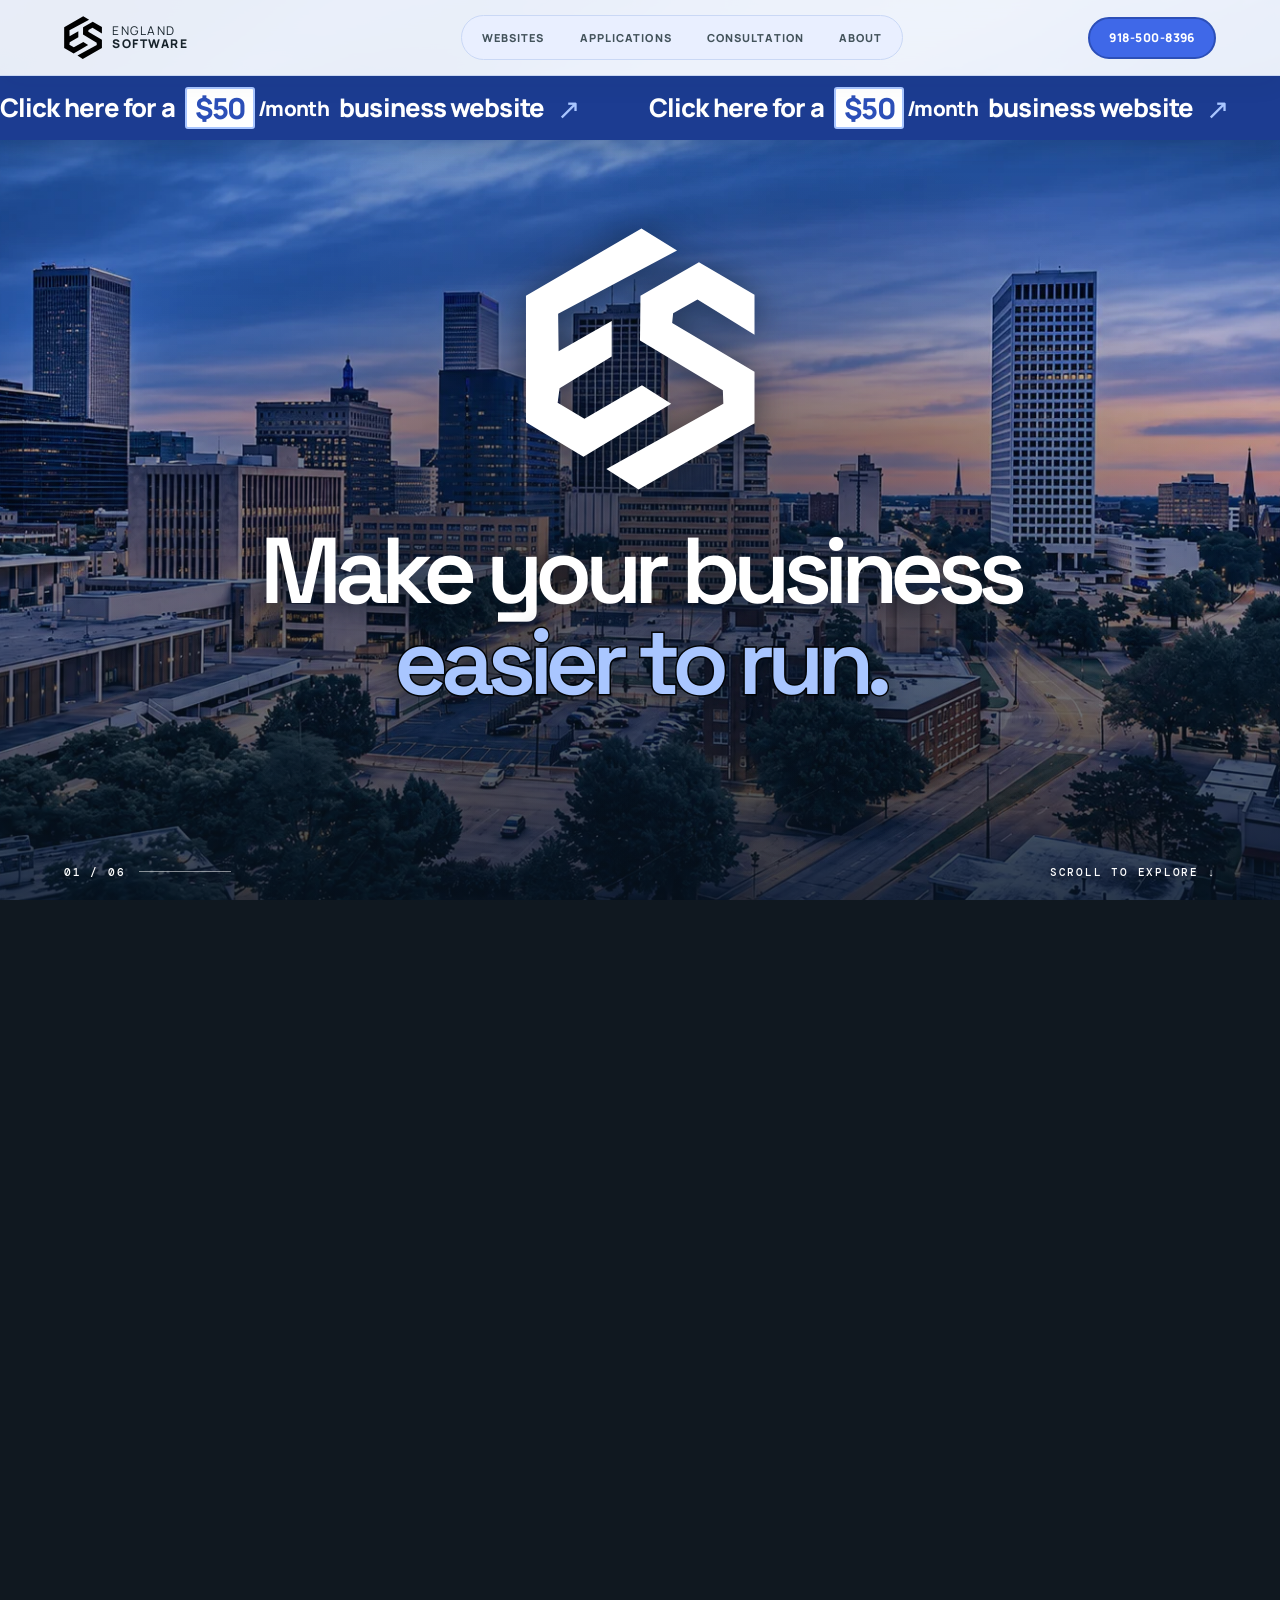
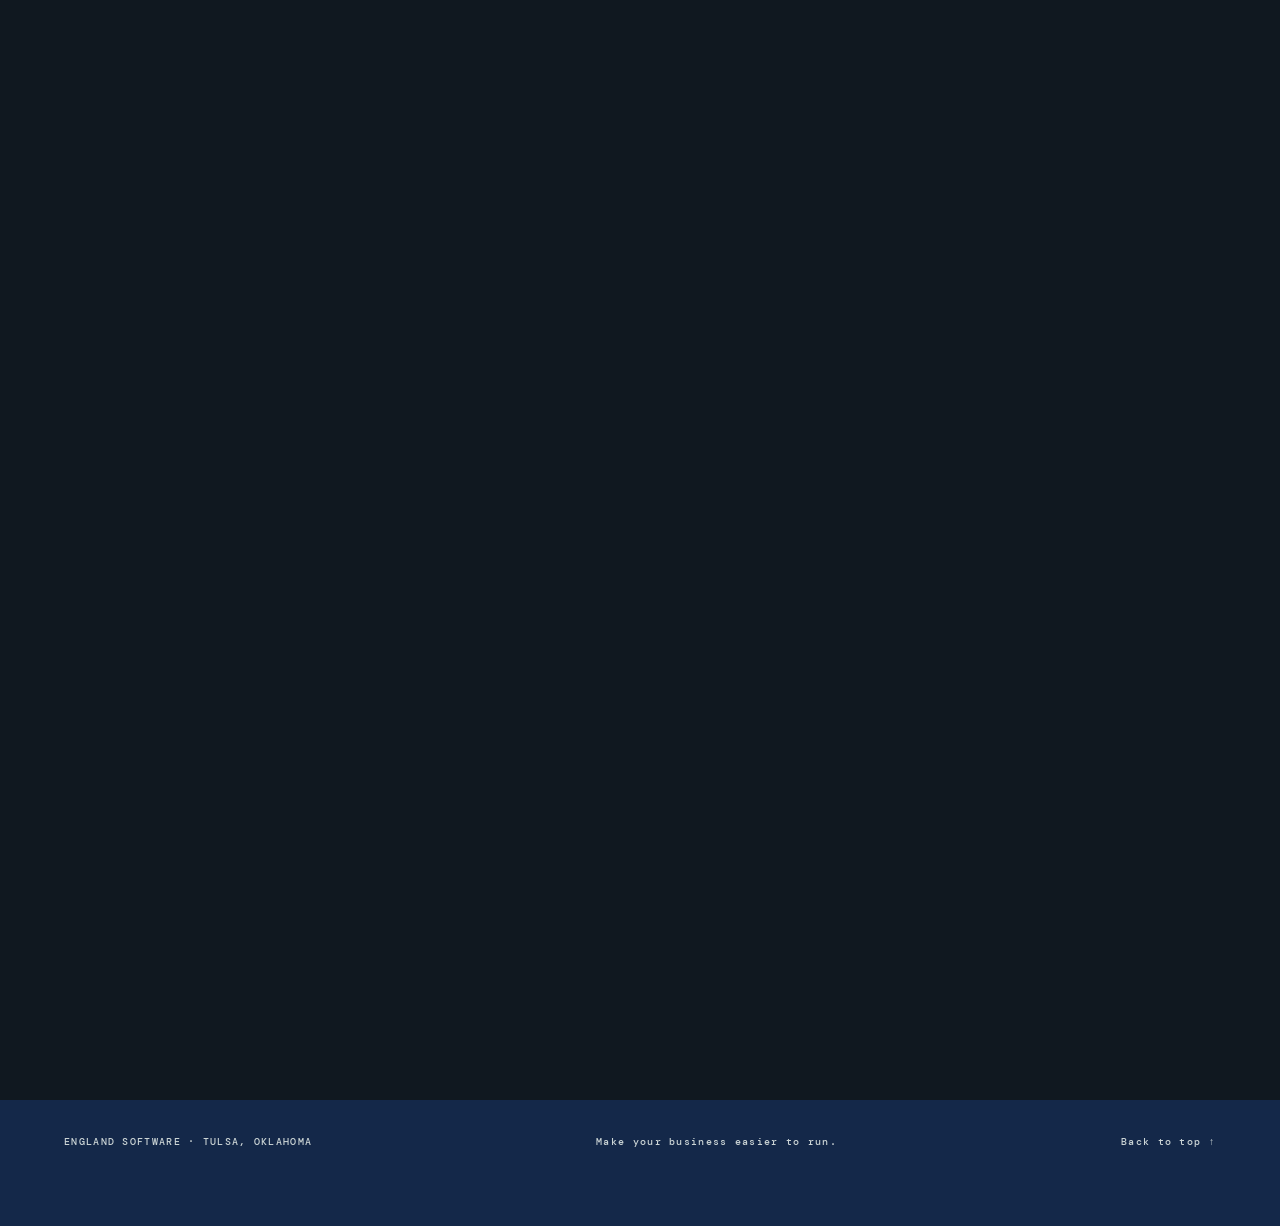
==== commit 6c3d60ab: "updated hero" ====
--- a/static/index.html
+++ b/static/index.html
@@ -13,6 +13,7 @@
   <link rel="preconnect" href="https://fonts.gstatic.com" crossorigin />
   <link href="https://fonts.googleapis.com/css2?family=DM+Mono:wght@400;500&family=Manrope:wght@400;500;600;700;800&family=Space+Grotesk:wght@500;600;700&display=swap" rel="stylesheet" />
   <link rel="preload" as="image" href="/static/logo.svg" />
+  <link rel="preload" as="image" href="/static/images/tulsa-skyline-hero.webp" />
   <link rel="stylesheet" href="/static/styles.css" />
   <script src="/static/app.js" defer></script>
 </head>
@@ -35,9 +36,6 @@
   </a>
   <main id="main"><div class="journey-stage"><div class="journey-sticky">
     <section class="chapter chapter-hero" id="home" aria-labelledby="home-title">
-      <video class="hero-video" autoplay muted loop playsinline preload="auto" poster="/static/hero-poster.webp" aria-hidden="true">
-        <source src="/static/new-hero-loop.mp4" type="video/mp4" />
-      </video>
       <div class="chapter-inner hero-centered">
         <img class="hero-logo" src="/static/logo.svg" alt="England Software" width="208" height="238" fetchpriority="high" />
         <h1 id="home-title">Make your business<br /><em>easier to run.</em></h1>
--- a/static/styles.css
+++ b/static/styles.css
@@ -361,14 +361,13 @@
   .header-phone-icon{display:block}
 }
 
-/* Let the skyline keep its color while the lower fade supports the headline. */
-.chapter-hero{background:#101820 url('/static/hero-poster.webp') center/cover no-repeat;color:#fff}
+/* The Tulsa skyline stays vivid around a calm, legible center. */
+.chapter-hero{background:#101820 url('/static/images/tulsa-skyline-hero.webp') center 48%/cover no-repeat;color:#fff}
 .chapter-hero::before{content:none}
-.chapter-hero::after{content:"";position:absolute;z-index:1;inset:0;background:linear-gradient(180deg,#07131f14 0%,#07131f45 44%,#07131fb8 100%);pointer-events:none}
+.chapter-hero::after{content:"";position:absolute;z-index:1;inset:0;background:radial-gradient(ellipse 50% 43% at 50% 56%,#07131f75,transparent 100%),linear-gradient(180deg,#07131f25 0%,#07131f24 37%,#07131f82 74%,#07131fc9 100%);pointer-events:none}
 .chapter-hero .hero-centered{z-index:2}
 .hero-centered .hero-logo{filter:brightness(0) invert(1) drop-shadow(0 4px 18px #07131f99)}
 .chapter-hero .hero-centered h1{width:100%;text-shadow:0 3px 24px #07131fc9}
 .chapter-hero .hero-centered h1 em{color:var(--accent);-webkit-text-stroke:3px #000;paint-order:stroke fill}
 @media(max-width:720px){.chapter-hero .hero-centered h1 em{font-size:clamp(34px,9.5vw,44px)}}
-.hero-video{position:absolute;z-index:0;inset:0;width:100%;height:100%;object-fit:cover;object-position:center;pointer-events:none}
-@media(prefers-reduced-motion:reduce){.hero-video{display:none}}
+@media(max-width:720px){.chapter-hero{background-position:51% center}.chapter-hero::after{background:linear-gradient(180deg,#07131f59 0%,#07131f70 45%,#07131fdb 100%)}}
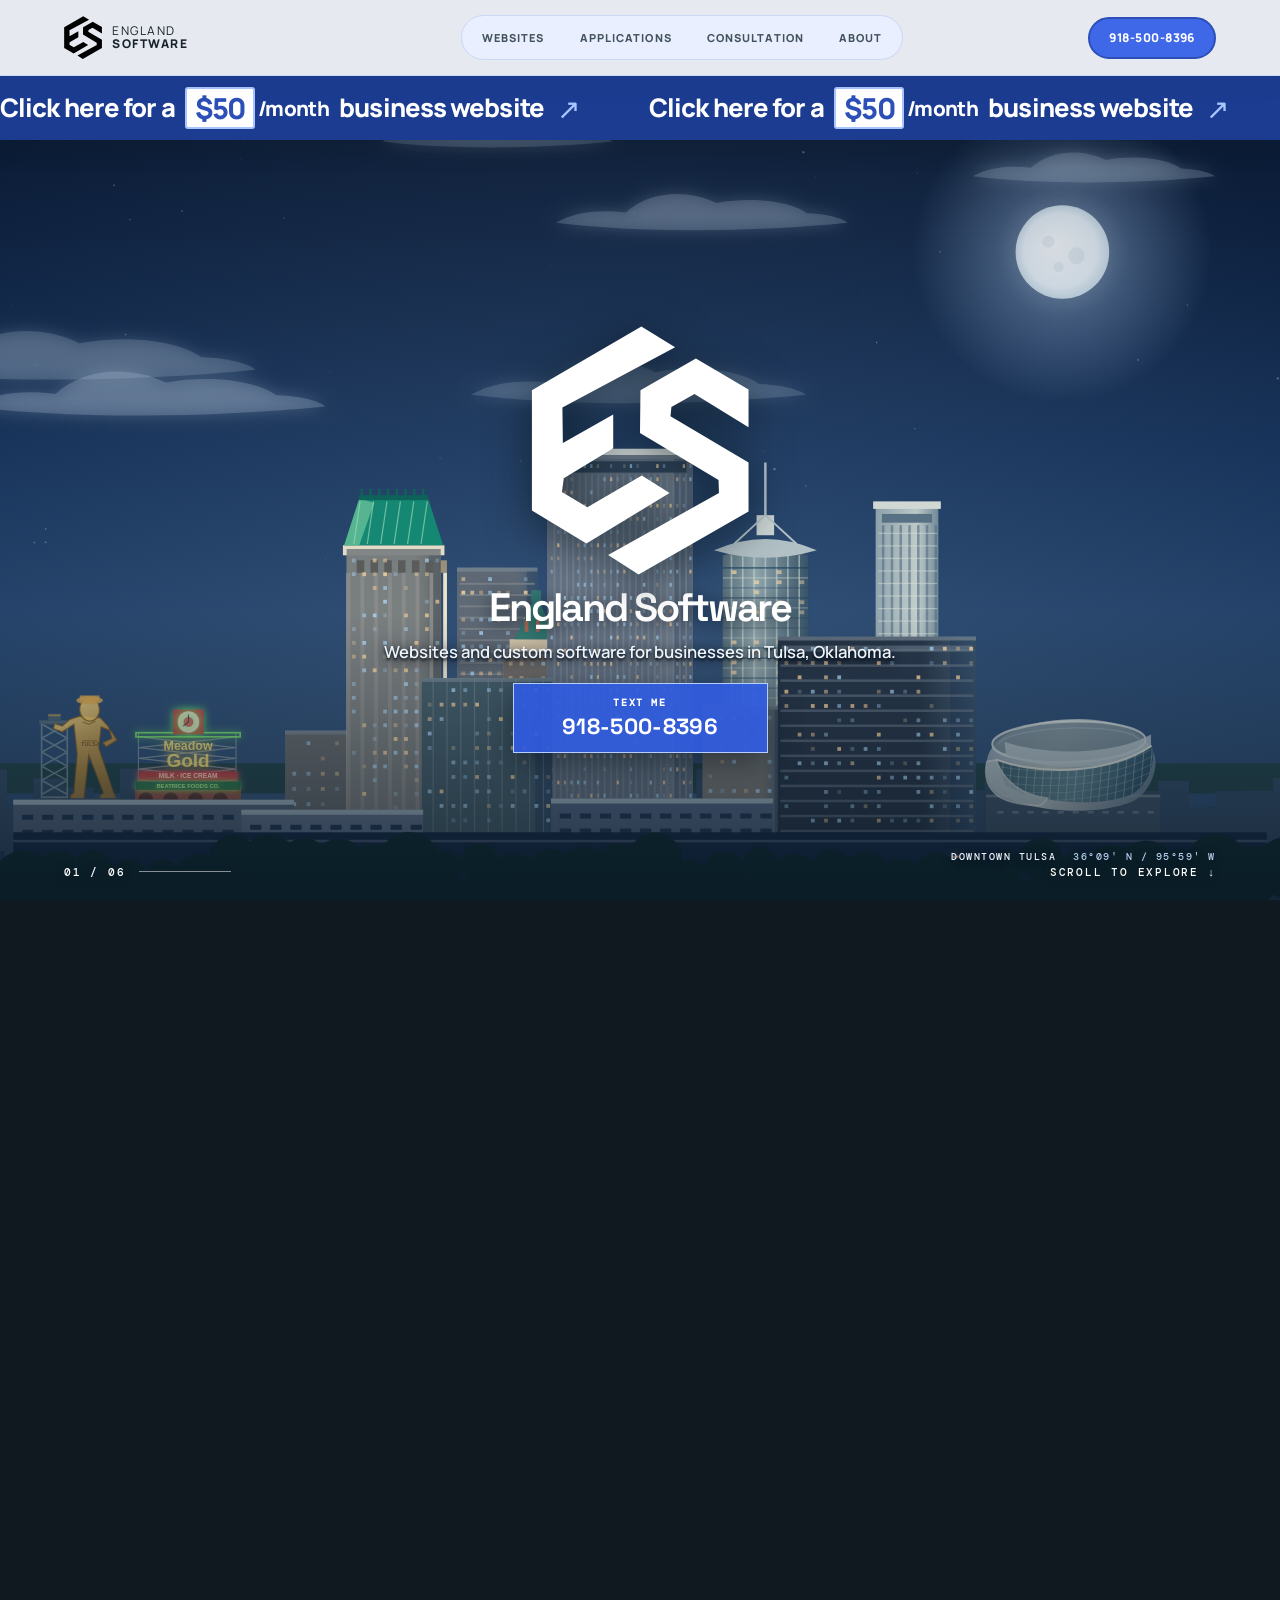
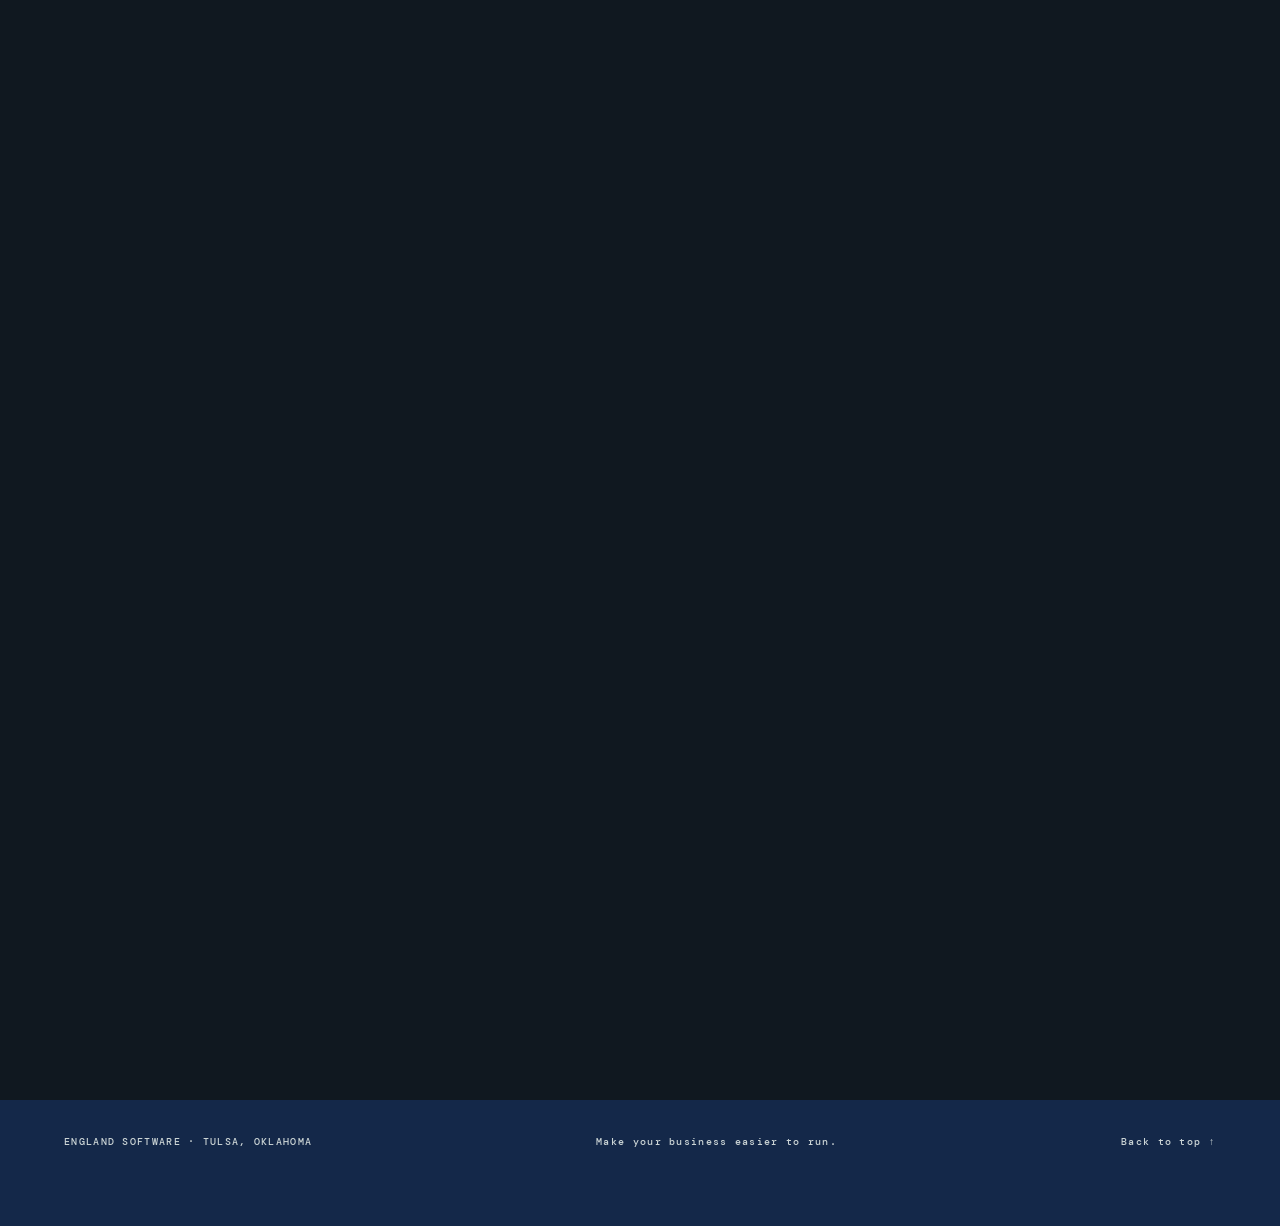
==== commit e0077ae5: "added tulsa canvas in hero section" ====
--- a/static/index.html
+++ b/static/index.html
@@ -4,18 +4,33 @@
   <meta charset="utf-8" />
   <meta name="viewport" content="width=device-width, initial-scale=1" />
   <meta name="theme-color" content="#1c3c91" />
-  <meta name="description" content="England Software builds business websites for $50/month, plus custom web applications and software consulting for small businesses in Tulsa, Oklahoma." />
+  <meta name="description" content="England Software is a Tulsa-based web design and software company. Work directly with Phillip on a $50/month business website, custom web app, or practical software solution." />
   <link rel="canonical" href="https://englandsoftware.com/" />
+  <meta property="og:type" content="website" />
+  <meta property="og:site_name" content="England Software" />
+  <meta property="og:locale" content="en_US" />
+  <meta property="og:title" content="Tulsa Web Design &amp; Custom Software | England Software" />
+  <meta property="og:description" content="Websites, web applications, and practical software consulting for Tulsa businesses. Business websites start at $50/month." />
+  <meta property="og:url" content="https://englandsoftware.com/" />
+  <meta property="og:image" content="https://englandsoftware.com/static/images/tulsa-skyline-hero.webp" />
+  <meta property="og:image:width" content="1672" />
+  <meta property="og:image:height" content="941" />
+  <meta property="og:image:alt" content="Downtown Tulsa skyline at dusk" />
+  <meta name="twitter:card" content="summary_large_image" />
+  <meta name="twitter:title" content="Tulsa Web Design &amp; Custom Software | England Software" />
+  <meta name="twitter:description" content="Websites, web applications, and practical software consulting for Tulsa businesses." />
+  <meta name="twitter:image" content="https://englandsoftware.com/static/images/tulsa-skyline-hero.webp" />
   <link rel="icon" type="image/svg+xml" href="/static/logo.svg" />
   <link rel="me" href="https://www.facebook.com/profile.php?id=61594819109541" />
-  <title>Business Websites &amp; Software in Tulsa | England Software</title>
+  <title>Tulsa Web Design &amp; Custom Software | England Software</title>
+  <script type="application/ld+json">{"@context":"https://schema.org","@type":"ProfessionalService","@id":"https://englandsoftware.com/#business","name":"England Software","url":"https://englandsoftware.com/","logo":"https://englandsoftware.com/static/logo.png","image":"https://englandsoftware.com/static/images/tulsa-skyline-hero.webp","description":"Tulsa-based web design and custom software company building business websites, web applications, and practical software solutions for Tulsa businesses.","telephone":"+1-918-500-8396","address":{"@type":"PostalAddress","addressLocality":"Tulsa","addressRegion":"OK","addressCountry":"US"},"areaServed":{"@type":"City","name":"Tulsa"},"sameAs":["https://www.facebook.com/profile.php?id=61594819109541"]}</script>
   <link rel="preconnect" href="https://fonts.googleapis.com" />
   <link rel="preconnect" href="https://fonts.gstatic.com" crossorigin />
   <link href="https://fonts.googleapis.com/css2?family=DM+Mono:wght@400;500&family=Manrope:wght@400;500;600;700;800&family=Space+Grotesk:wght@500;600;700&display=swap" rel="stylesheet" />
   <link rel="preload" as="image" href="/static/logo.svg" />
-  <link rel="preload" as="image" href="/static/images/tulsa-skyline-hero.webp" />
   <link rel="stylesheet" href="/static/styles.css" />
   <script src="/static/app.js" defer></script>
+  <script src="/static/skyline.js" defer></script>
 </head>
 <body>
   <a class="skip-link" href="#main">Skip to content</a>
@@ -36,29 +51,35 @@
   </a>
   <main id="main"><div class="journey-stage"><div class="journey-sticky">
     <section class="chapter chapter-hero" id="home" aria-labelledby="home-title">
+      <canvas class="tulsa-skyline-canvas" aria-hidden="true"></canvas>
+      <div class="hero-city-caption" aria-hidden="true"><span>DOWNTOWN TULSA</span><span>36°09′ N / 95°59′ W</span></div>
       <div class="chapter-inner hero-centered">
-        <img class="hero-logo" src="/static/logo.svg" alt="England Software" width="208" height="238" fetchpriority="high" />
-        <h1 id="home-title">Make your business<br /><em>easier to run.</em></h1>
+        <div class="hero-brand">
+          <img class="hero-logo" src="/static/logo.svg" alt="" width="208" height="238" fetchpriority="high" />
+          <h1 id="home-title">England Software</h1>
+        </div>
+        <p class="hero-summary">Websites and custom software for businesses in Tulsa, Oklahoma.</p>
+        <a class="hero-text-cta" href="sms:+19185008396" aria-label="Text England Software at 918-500-8396"><span>Text me</span><strong>918-500-8396</strong></a>
       </div>
     </section>
     <section class="chapter chapter-websites" id="websites" aria-labelledby="websites-title">
       <div class="chapter-inner split-layout websites-layout">
-        <div class="chapter-copy"><p class="eyebrow">01 / BUSINESS WEBSITES</p><h2 id="websites-title">Your website.<br /><em>$50/month.</em></h2><p class="chapter-lede">A professional, mobile friendly website built for your business. Hosting, HTTPS, and a working contact form are included.</p><p class="deal-promise">$50 upfront to get started <span>·</span> $50/month after the first month</p><a class="deal-cta" href="#contact">Get started for $50 <span aria-hidden="true">↗</span></a><p class="deal-note">Your upfront payment covers the first month; monthly billing starts after that. No long-term contract; cancel anytime. Standard scope covers up to three informational pages, five sections, and one prelaunch revision round. You supply approved content and brand assets; extras are quoted separately.</p></div>
-        <div class="website-showcase" aria-hidden="true"><span class="showcase-label">A POSSIBLE DIRECTION / ILLUSTRATIVE CONCEPT</span><div class="site-study"><div class="study-nav"><strong>atelier<br />flora</strong><span>FLOWERS &nbsp; OCCASIONS &nbsp; OUR STORY</span><b>INQUIRE ↗</b></div><div class="study-main"><div><small>THOUGHTFUL FLOWERS · TULSA, OK</small><strong>Make room<br />for <i>beautiful.</i></strong><p>Florals for everyday moments and once-in-a-lifetime celebrations.</p><span class="study-button">EXPLORE OUR WORK ↗</span></div><div class="flower-art"><span class="flower-head flower-one"></span><span class="flower-head flower-two"></span><span class="flower-head flower-three"></span><span class="flower-stem stem-one"></span><span class="flower-stem stem-two"></span><span class="flower-stem stem-three"></span><span class="flower-leaf leaf-one"></span><span class="flower-leaf leaf-two"></span></div></div><div class="study-foot">FLOWERS WITH FEELING <span>01 / 03</span></div></div></div>
+        <div class="chapter-copy"><p class="eyebrow">01 / TULSA BUSINESS WEBSITES</p><h2 id="websites-title">Your website.<br /><em>$50/month.</em></h2><p class="chapter-lede">Give Tulsa customers a clear place to find and contact your business. I build mobile friendly websites with hosting, HTTPS, and a working contact form included.</p><p class="deal-promise">$50 upfront to get started <span>·</span> $50/month after the first month</p><a class="deal-cta" href="#contact">Get started for $50 <span aria-hidden="true">↗</span></a><p class="deal-note">Your upfront payment covers the first month; monthly billing starts after that. No long-term contract; cancel anytime. Standard scope covers up to three informational pages, five sections, and one prelaunch revision round. You supply approved content and brand assets; extras are quoted separately.</p></div>
+        <div class="website-showcase" aria-hidden="true"><span class="showcase-label">A POSSIBLE DIRECTION / ILLUSTRATIVE CONCEPT</span><div class="site-study"><div class="study-nav"><strong>atelier<br />flora</strong><span>FLOWERS &nbsp; OCCASIONS &nbsp; OUR STORY</span><b>INQUIRE ↗</b></div><div class="study-main"><div><small>THOUGHTFUL FLOWERS · TULSA, OK</small><strong>Make room<br />for <i>beautiful.</i></strong><p>Florals for everyday moments and once-in-a-lifetime celebrations.</p><span class="study-button">EXPLORE OUR WORK ↗</span></div><div class="flower-art"><span class="flower-head flower-one"></span><span class="flower-head flower-two"></span><span class="flower-head flower-three"></span><span class="flower-stem stem-one"></span><span class="flower-stem stem-two"></span><span class="flower-stem stem-three"></span><svg class="flower-stems-svg" viewBox="0 0 100 100" preserveAspectRatio="none" aria-hidden="true"><path d="M50 105 30 25 M50 105 70 34 M50 105 51 60" /></svg><span class="flower-leaf leaf-one"></span><span class="flower-leaf leaf-two"></span></div></div><div class="study-foot">FLOWERS WITH FEELING <span>01 / 03</span></div></div></div>
       </div><div class="section-footnote">01 <span>THE FOUNDATION</span></div>
     </section>
     <section class="chapter chapter-applications" id="applications" aria-labelledby="applications-title">
-      <div class="chapter-inner split-layout applications-layout"><div class="chapter-copy"><p class="eyebrow">02 / WEB APPLICATIONS</p><h2 id="applications-title">Tools that fit<br /><em>the way you work.</em></h2><p class="chapter-lede">The best software makes a real part of your day easier. I build around a defined need, with a written scope and a monthly quote for the build, hosting, and ongoing service.</p><p class="application-types">Publishing systems <span>·</span> Reporting hubs <span>·</span> Invoicing tools <span>·</span> Larger content sites</p><a class="text-link" href="#contact">Discuss an application <span aria-hidden="true">↗</span></a></div>
+        <div class="chapter-inner split-layout applications-layout"><div class="chapter-copy"><p class="eyebrow">02 / WEB APPLICATIONS</p><h2 id="applications-title">Tools that fit<br /><em>the way you work.</em></h2><p class="chapter-lede">When a Tulsa business outgrows spreadsheets or off-the-shelf tools, I build around a defined need. We agree on a written scope and a monthly quote for the build, hosting, and ongoing service.</p><p class="application-types">Publishing systems <span>·</span> Reporting hubs <span>·</span> Invoicing tools <span>·</span> Larger content sites</p><a class="text-link" href="#contact">Discuss an application <span aria-hidden="true">↗</span></a></div>
       <div class="app-showcase" aria-hidden="true"><span class="showcase-label">A POSSIBLE TOOL / ILLUSTRATIVE CONCEPT</span><div class="app-window"><div class="app-rail"><b>es</b><i>▦</i><i>▤</i><i>◫</i><i>◷</i><small>PE</small></div><div class="app-body"><div class="app-top"><span>OVERVIEW <b>/</b> OPERATIONS</span><span>OCTOBER 2026 <b>⌄</b></span></div><div class="app-welcome"><div><small>GOOD MORNING, ALEX</small><strong>Here's what matters today.</strong></div><span>↗</span></div><div class="app-metrics"><div><small>OPEN REQUESTS</small><strong>24</strong><span>+ 4 since Monday</span></div><div><small>IN PROGRESS</small><strong>08</strong><span>Across 3 projects</span></div><div><small>READY TO SEND</small><strong>12</strong><span>Next action is clear</span></div></div><div class="app-chart"><div><small>ACTIVITY / LAST 7 DAYS</small><span>VIEW REPORT ↗</span></div><div class="chart-bars"><i style="--bar:42%"></i><i style="--bar:68%"></i><i style="--bar:53%"></i><i style="--bar:83%"></i><i style="--bar:61%"></i><i style="--bar:95%"></i><i style="--bar:72%"></i></div><div class="chart-days"><span>M</span><span>T</span><span>W</span><span>T</span><span>F</span><span>S</span><span>S</span></div></div><div class="app-tasks"><span><i></i> Review new request</span><span><i></i> Send weekly summary</span><span><i></i> Prepare next invoice</span></div></div></div></div></div><div class="section-footnote">02 <span>BEYOND THE WEBSITE</span></div>
     </section>
     <section class="chapter chapter-consulting" id="consulting" aria-labelledby="consulting-title">
-      <div class="chapter-inner consulting-layout"><div class="consulting-copy"><p class="eyebrow">03 / SOFTWARE CONSULTING</p><h2 id="consulting-title">Let's find the<br /><em>real problem.</em></h2><p class="chapter-lede">I learn how the work happens, identify where it gets stuck, and recommend a useful next step. We agree on the scope and price before an in depth visit or assessment.</p><a class="text-link" href="#contact">Talk through your operations <span aria-hidden="true">↗</span></a></div><div class="consulting-map" aria-label="Observe the work, understand the friction, and choose a useful next step"><div class="map-heading">START WITH THE WORK <span>03 / THINK BEFORE BUILDING</span></div><div class="map-node"><span>01 / OBSERVE</span><strong>What happens<br />every day?</strong><i>↘</i></div><div class="map-node"><span>02 / UNDERSTAND</span><strong>Where does<br />it slow down?</strong><i>↘</i></div><div class="map-node map-node-last"><span>03 / RECOMMEND</span><strong>What would<br />actually help?</strong><i>↗</i></div><div class="map-foot">A PRACTICAL RECOMMENDATION BEFORE A BIG BUILD</div></div></div>
+      <div class="chapter-inner consulting-layout"><div class="consulting-copy"><p class="eyebrow">03 / SOFTWARE CONSULTING</p><h2 id="consulting-title">Let's find the<br /><em>real problem.</em></h2><p class="chapter-lede">I work with Tulsa owners to understand how the work happens, find where it gets stuck, and recommend a useful next step. We agree on scope and price before an in depth visit or assessment.</p><a class="text-link" href="#contact">Talk through your operations <span aria-hidden="true">↗</span></a></div><div class="consulting-map" aria-label="Observe the work, understand the friction, and choose a useful next step"><div class="map-heading">START WITH THE WORK <span>03 / THINK BEFORE BUILDING</span></div><div class="map-node"><span>01 / OBSERVE</span><strong>What happens<br />every day?</strong><i>↘</i></div><div class="map-node"><span>02 / UNDERSTAND</span><strong>Where does<br />it slow down?</strong><i>↘</i></div><div class="map-node map-node-last"><span>03 / RECOMMEND</span><strong>What would<br />actually help?</strong><i>↗</i></div><div class="map-foot">A PRACTICAL RECOMMENDATION BEFORE A BIG BUILD</div></div></div>
     </section>
     <section class="chapter chapter-about" id="about" aria-labelledby="about-title">
-      <div class="chapter-inner about-layout"><figure><img src="/static/me.webp" alt="Phillip England, founder of England Software" width="640" height="800" loading="lazy" /></figure><div><p class="eyebrow">THE PERSON BEHIND THE WORK</p><h2 id="about-title">Hi, I'm <em>Phillip.</em></h2><p>England Software grew out of my finance and operations work across two Chick-fil-A locations in Tulsa. I learned software development by solving problems the business dealt with every day.</p><p>That experience still shapes my work: understand how the business runs, make the website clear and useful, and add custom software when there is a specific problem to solve.</p></div></div>
+      <div class="chapter-inner about-layout"><div><p class="eyebrow">THE PERSON BEHIND THE WORK</p><h2 id="about-title">Hi, I'm <em>Phillip.</em></h2><p>I run England Software from Tulsa, Oklahoma. The business grew out of my finance and operations work across two Chick-fil-A locations here. I learned software development by solving problems the business dealt with every day.</p><p>That experience still shapes my work: understand how the business runs, make the website clear and useful, and add custom software when there is a specific problem to solve.</p></div></div>
     </section>
     <section class="chapter chapter-contact" id="contact" aria-labelledby="contact-title">
-      <div class="chapter-inner contact-layout"><div class="contact-copy"><p class="eyebrow">LET'S GET STARTED</p><h2 id="contact-title">Tell me what<br /><em>you're building.</em></h2><p>Want a $50/month business website? Text me or fill out this form to tell me about your business. The first conversation is free.</p><a href="https://www.facebook.com/profile.php?id=61594819109541" target="_blank" rel="noopener noreferrer">Find England Software on Facebook <span aria-hidden="true">↗</span></a></div>
+      <div class="chapter-inner contact-layout"><div class="contact-copy"><p class="eyebrow">LET'S GET STARTED / TULSA, OK</p><h2 id="contact-title">Tell me what<br /><em>you're building.</em></h2><p>Need a website for your Tulsa business or have a software problem to solve? Text me or use this form. The first conversation is free.</p><a href="https://www.facebook.com/profile.php?id=61594819109541" target="_blank" rel="noopener noreferrer">Find England Software on Facebook <span aria-hidden="true">↗</span></a></div>
         <form class="contact-form" action="/contact" method="post" aria-describedby="contact-status"><div class="form-trap" aria-hidden="true"><label for="contact-website">Website</label><input id="contact-website" name="website" type="text" tabindex="-1" autocomplete="off" /></div>
           <p class="contact-form-intro">For a $50/month website, <a href="sms:+19185008396">text 918-500-8396</a> or fill out this form.</p>
           <div class="form-field"><label for="contact-name">Name</label><input id="contact-name" name="name" type="text" autocomplete="name" placeholder="Your name" required maxlength="200" /></div>
--- a/static/styles.css
+++ b/static/styles.css
@@ -5,10 +5,10 @@
 .chapter{position:relative;display:flex;align-items:center;min-height:100svh;isolation:isolate;overflow:hidden;padding:132px var(--edge) 100px;scroll-margin-top:0}.chapter-inner{position:relative;z-index:1;width:min(100%,1320px);margin:auto}.eyebrow,.card-label,.section-footnote,.side-note,.chapter-progress{font-family:var(--mono);font-size:11px;font-weight:500;letter-spacing:.16em;line-height:1.5}.eyebrow{color:var(--accent);margin:0 0 26px}.eyebrow span{margin:0 10px}.chapter h1,.chapter h2{font-family:var(--display);font-weight:600;letter-spacing:-.075em;line-height:.91;margin:0}.chapter h1{font-size:clamp(58px,8.3vw,132px)}.chapter h2{font-size:clamp(55px,7vw,110px)}.chapter h1 em,.chapter h2 em{color:var(--accent);font-style:normal}.chapter p{line-height:1.65}.text-link{display:inline-flex;align-items:center;justify-content:space-between;gap:26px;border-bottom:1px solid currentColor;padding:12px 0;font-size:12px;font-weight:800;letter-spacing:.12em;text-decoration:none;text-transform:uppercase}.text-link span{font-size:21px;font-weight:400;line-height:1}.text-link:hover{color:var(--accent)}.chapter-hero{justify-content:center;text-align:center;background:radial-gradient(circle at 50% 41%,#264250 0,#15252c 37%,#101820 72%)}.chapter-hero:before,.chapter-consulting:before{content:"";position:absolute;inset:0;background:linear-gradient(#ffffff0a 1px,transparent 1px),linear-gradient(90deg,#ffffff0a 1px,transparent 1px);background-size:74px 74px;mask-image:linear-gradient(to bottom,transparent,#000 25%,#000 80%,transparent);pointer-events:none}.hero-glow{position:absolute;width:min(70vw,750px);aspect-ratio:1;border:1px solid #cde7ee29;border-radius:50%;box-shadow:0 0 0 80px #cde7ee08,0 0 0 160px #cde7ee05;top:12%;left:50%;transform:translateX(-50%)}.hero-inner{display:flex;align-items:center;flex-direction:column}.hero-logo{display:block;width:clamp(170px,20vw,270px);height:clamp(180px,24vw,285px);object-fit:contain;margin:-4px 0 22px;filter:drop-shadow(0 16px 38px #0008)}.hero-lede{max-width:670px;color:#d0dbdd;font-size:clamp(15px,1.25vw,19px);margin:29px 0 0}.hero-actions{display:flex;justify-content:center;flex-wrap:wrap;gap:18px 42px;margin-top:24px}.quiet-link{color:#c1d0d3}.side-note{position:absolute;right:var(--edge);bottom:130px;color:#b0c2c5;writing-mode:vertical-rl}
 .split-layout{display:grid;grid-template-columns:minmax(0,1.1fr) minmax(340px,.9fr);align-items:center;gap:clamp(45px,8vw,135px)}.chapter-copy{max-width:735px}.chapter-lede{color:#d1dadc;font-size:clamp(17px,1.55vw,21px);max-width:570px;margin:32px 0 30px}.chapter-lede strong{color:#fff}.chapter-websites{background:radial-gradient(circle at 85% 45%,#2d535d,#10222a 55%,#101820 90%)}.offer-card{border:1px solid #d4e5e25c;background:#ffffff0c;padding:clamp(25px,3.5vw,52px);box-shadow:0 30px 90px #0004;backdrop-filter:blur(8px)}.card-label{color:var(--accent);margin:0}.price{display:flex;align-items:baseline;gap:16px;margin:17px 0 12px;white-space:nowrap}.price strong{font:600 clamp(76px,8.8vw,136px)/1 var(--display);letter-spacing:-.09em}.price span{color:#d1dadc;font-size:16px}.offer-card ul,.example-panel ul{list-style:none;padding:0;margin:0}.offer-card li{border-top:1px solid #ffffff36;padding:14px 0;font-size:14px;line-height:1.5}.offer-foot{border-top:1px solid #ffffff36;color:#d3e0df;font-size:11px;margin:0;padding-top:18px}.offer-foot span{padding:0 5px;color:var(--accent)}.section-footnote{position:absolute;left:var(--edge);bottom:31px;display:flex;gap:20px;color:#c8d8d9}.section-footnote span{color:#ffffff90}
 .chapter-details{background:var(--paper);color:var(--ink)}.chapter-details .eyebrow,.chapter-details h2 em{color:#437073}.details-layout{display:grid;grid-template-columns:minmax(0,.95fr) minmax(0,1.05fr);gap:clamp(50px,8vw,145px);align-items:start}.detail-list{border-top:1px solid #718183}.detail-list article{display:grid;grid-template-columns:40px 1fr;gap:22px;border-bottom:1px solid #9da8a7;padding:24px 0}.detail-list article>span{color:#55777b;font:500 11px var(--mono);padding-top:6px}.detail-list h3{font:600 clamp(24px,2.5vw,34px)/1.1 var(--display);letter-spacing:-.04em;margin:0}.detail-list p{color:#455153;font-size:14px;margin:9px 0 0}.scope-note{color:#596365;font-size:12px;margin:18px 0 0}.chapter-applications{background:radial-gradient(circle at 80% 45%,#342f49,#191a2a 57%,#111820 90%)}.chapter-applications h2 em{color:#d1c2ef}.chapter-applications .eyebrow,.chapter-applications .card-label{color:#d1c2ef}.example-panel{border-top:1px solid #ddd5ed;border-bottom:1px solid #ddd5ed;padding:25px 0}.example-panel li{display:flex;gap:22px;border-bottom:1px solid #ffffff38;padding:18px 0;font:500 clamp(17px,1.55vw,23px)/1.3 var(--display)}.example-panel li:first-child{margin-top:12px}.example-panel li span{font:400 11px var(--mono);color:#d1c2ef;margin-top:6px}.example-panel>p:last-child{font-size:13px;color:#ccc8d7;margin:24px 0 0;max-width:480px}
-.chapter-consulting{background:radial-gradient(circle at 75% 70%,#30452e,#172721 45%,#111e1a 80%)}.consulting-inner h2{max-width:1050px}.consulting-bottom{display:flex;align-items:end;justify-content:space-between;gap:40px;margin-top:clamp(55px,9vw,130px)}.consulting-bottom p{max-width:625px;color:#d9e1d3;font-size:clamp(16px,1.4vw,20px);margin:0}.consulting-bottom .text-link{flex:none}.outline-word{position:absolute;right:-.05em;bottom:-.28em;font:600 clamp(220px,30vw,520px)/1 var(--display);letter-spacing:-.1em;color:#ffffff09;pointer-events:none}.chapter-process{background:#e2ebea;color:#102027}.chapter-process .eyebrow,.chapter-process h2 em{color:#3c7379}.process-grid{display:grid;grid-template-columns:repeat(4,minmax(0,1fr));gap:0;list-style:none;margin:clamp(55px,7vw,110px) 0 0;padding:0;border-top:1px solid #82989b}.process-grid li{min-height:240px;padding:25px 24px 0 0}.process-grid li+li{border-left:1px solid #82989b;padding-left:24px}.process-grid li>span{font:500 10px var(--mono);letter-spacing:.14em;color:#426d73}.process-grid h3{font:600 clamp(23px,2.2vw,32px)/1.1 var(--display);letter-spacing:-.05em;margin:23px 0 12px}.process-grid p{font-size:13px;color:#40575b;margin:0}.chapter-about{background:#171c22}.about-layout{display:grid;grid-template-columns:minmax(300px,.8fr) minmax(0,1fr);align-items:center;gap:clamp(50px,8vw,140px)}.about-layout figure{margin:0;max-height:700px;overflow:hidden}.about-layout img{display:block;width:100%;height:min(70svh,700px);object-fit:cover;filter:grayscale(1)}.about-layout h2{margin-bottom:28px}.about-layout p:not(.eyebrow){color:#c9d1d3;font-size:clamp(16px,1.25vw,19px);max-width:620px}.chapter-contact{background:#ecebe3;color:#142127}.chapter-contact .eyebrow,.chapter-contact h2 em{color:#3f7072}.contact-layout{display:grid;grid-template-columns:minmax(0,1fr) minmax(340px,.8fr);align-items:start;gap:clamp(55px,9vw,150px)}.contact-copy>p:not(.eyebrow){max-width:540px;color:#4f5b5e;font-size:18px;margin:30px 0}.contact-copy>a{font-size:12px;font-weight:700;text-underline-offset:6px}.contact-copy>a span{padding-left:10px}.contact-form{display:grid;gap:18px;padding:clamp(25px,3vw,45px);background:#fff;border:1px solid #bec9c7;box-shadow:0 24px 70px #233b381b}.form-field{display:grid;gap:8px}.form-field label{font-size:11px;font-weight:800;letter-spacing:.1em;text-transform:uppercase}.form-field input,.form-field textarea{width:100%;min-width:0;border:1px solid #afbfbd;border-radius:0;background:#f8faf8;color:#142127;padding:14px 15px;font-size:14px}.form-field textarea{resize:vertical;min-height:130px}.form-field input:focus-visible,.form-field textarea:focus-visible{outline:2px solid #3f7072;outline-offset:2px}.contact-opt-in{display:flex;align-items:start;gap:10px;color:#4c5a5b;font-size:12px;line-height:1.55}.contact-opt-in input{flex:none;accent-color:#3f7072;margin:3px 0 0}.form-footer{display:flex;align-items:center;gap:20px;flex-wrap:wrap}.form-footer button{display:flex;justify-content:space-between;gap:35px;min-width:185px;border:0;background:#142127;color:#fff;padding:16px 18px;font-size:11px;font-weight:800;letter-spacing:.08em;text-transform:uppercase;cursor:pointer}.form-footer button:hover{background:#3f7072}.form-footer p{max-width:210px;color:#677273;font-size:11px;margin:0}.form-trap{position:absolute;clip-path:inset(50%);height:1px;width:1px;overflow:hidden;white-space:nowrap}
+.chapter-consulting{background:radial-gradient(circle at 75% 70%,#30452e,#172721 45%,#111e1a 80%)}.consulting-inner h2{max-width:1050px}.consulting-bottom{display:flex;align-items:end;justify-content:space-between;gap:40px;margin-top:clamp(55px,9vw,130px)}.consulting-bottom p{max-width:625px;color:#d9e1d3;font-size:clamp(16px,1.4vw,20px);margin:0}.consulting-bottom .text-link{flex:none}.outline-word{position:absolute;right:-.05em;bottom:-.28em;font:600 clamp(220px,30vw,520px)/1 var(--display);letter-spacing:-.1em;color:#ffffff09;pointer-events:none}.chapter-process{background:#e2ebea;color:#102027}.chapter-process .eyebrow,.chapter-process h2 em{color:#3c7379}.process-grid{display:grid;grid-template-columns:repeat(4,minmax(0,1fr));gap:0;list-style:none;margin:clamp(55px,7vw,110px) 0 0;padding:0;border-top:1px solid #82989b}.process-grid li{min-height:240px;padding:25px 24px 0 0}.process-grid li+li{border-left:1px solid #82989b;padding-left:24px}.process-grid li>span{font:500 10px var(--mono);letter-spacing:.14em;color:#426d73}.process-grid h3{font:600 clamp(23px,2.2vw,32px)/1.1 var(--display);letter-spacing:-.05em;margin:23px 0 12px}.process-grid p{font-size:13px;color:#40575b;margin:0}.chapter-about{background:#171c22}.about-layout h2{margin-bottom:28px}.about-layout p:not(.eyebrow){color:#c9d1d3;font-size:clamp(16px,1.25vw,19px);max-width:620px}.chapter-contact{background:#ecebe3;color:#142127}.chapter-contact .eyebrow,.chapter-contact h2 em{color:#3f7072}.contact-layout{display:grid;grid-template-columns:minmax(0,1fr) minmax(340px,.8fr);align-items:start;gap:clamp(55px,9vw,150px)}.contact-copy>p:not(.eyebrow){max-width:540px;color:#4f5b5e;font-size:18px;margin:30px 0}.contact-copy>a{font-size:12px;font-weight:700;text-underline-offset:6px}.contact-copy>a span{padding-left:10px}.contact-form{display:grid;gap:18px;padding:clamp(25px,3vw,45px);background:#fff;border:1px solid #bec9c7;box-shadow:0 24px 70px #233b381b}.form-field{display:grid;gap:8px}.form-field label{font-size:11px;font-weight:800;letter-spacing:.1em;text-transform:uppercase}.form-field input,.form-field textarea{width:100%;min-width:0;border:1px solid #afbfbd;border-radius:0;background:#f8faf8;color:#142127;padding:14px 15px;font-size:14px}.form-field textarea{resize:vertical;min-height:130px}.form-field input:focus-visible,.form-field textarea:focus-visible{outline:2px solid #3f7072;outline-offset:2px}.contact-opt-in{display:flex;align-items:start;gap:10px;color:#4c5a5b;font-size:12px;line-height:1.55}.contact-opt-in input{flex:none;accent-color:#3f7072;margin:3px 0 0}.form-footer{display:flex;align-items:center;gap:20px;flex-wrap:wrap}.form-footer button{display:flex;justify-content:space-between;gap:35px;min-width:185px;border:0;background:#142127;color:#fff;padding:16px 18px;font-size:11px;font-weight:800;letter-spacing:.08em;text-transform:uppercase;cursor:pointer}.form-footer button:hover{background:#3f7072}.form-footer p{max-width:210px;color:#677273;font-size:11px;margin:0}.form-trap{position:absolute;clip-path:inset(50%);height:1px;width:1px;overflow:hidden;white-space:nowrap}
 .site-footer{display:flex;justify-content:space-between;gap:25px;padding:35px var(--edge) 78px;background:#101820;color:#cbd4d5;font:500 10px var(--mono);letter-spacing:.13em}.site-footer a{text-decoration:none}.site-footer a:hover{color:var(--accent)}.chapter-progress{position:fixed;z-index:19;left:var(--edge);right:var(--edge);bottom:20px;display:flex;align-items:center;gap:14px;color:#fff;text-shadow:0 2px 8px #0008;pointer-events:none}.chapter-progress .progress-track{width:92px;height:1px;background:#ffffff80}.progress-fill{display:block;width:0;height:100%;background:var(--accent);transition:width .25s ease}.chapter-progress>span:last-child{margin-left:auto}.chapter-progress.is-light{color:#142127;text-shadow:none}.chapter-progress.is-light .progress-track{background:#14212770}.chapter-progress.is-light .progress-fill{background:#3458c9}
-@media(max-width:1050px){.split-layout,.details-layout,.contact-layout{grid-template-columns:1fr;gap:45px}.offer-card,.example-panel,.contact-form{max-width:700px}.chapter{min-height:auto;padding-top:145px;padding-bottom:140px}.chapter-hero{min-height:100svh}.process-grid{grid-template-columns:repeat(2,minmax(0,1fr))}.process-grid li:nth-child(3){border-left:0;padding-left:0}.process-grid li:nth-child(n+3){border-top:1px solid #82989b}.about-layout{gap:50px}}
-@media(max-width:720px){html{scroll-padding-top:104px}.site-header{height:103px;flex-wrap:wrap;align-content:center;gap:9px 15px;padding:8px var(--edge)}.brand{min-width:0;flex:1}.brand img{width:30px;height:36px}.brand span{font-size:10px}.site-nav{order:3;width:100%;justify-content:space-between;gap:8px;margin:0}.site-nav a,.header-contact{font-size:9px}.header-contact{padding:6px 0}.header-contact span{margin-left:4px}.chapter{padding:150px var(--edge) 115px}.chapter-hero{padding-top:140px}.chapter h1{font-size:clamp(53px,12vw,82px)}.chapter h2{font-size:clamp(50px,11.5vw,78px)}.hero-logo{width:180px;height:190px;margin:0 0 20px}.hero-lede{font-size:14px}.hero-actions{gap:3px 22px}.text-link{font-size:10px}.side-note{display:none}.eyebrow{font-size:9px}.split-layout{gap:45px}.offer-card{padding:25px}.price strong{font-size:90px}.price span{font-size:13px}.offer-foot{font-size:10px}.consulting-bottom{display:block;margin-top:45px}.consulting-bottom .text-link{margin-top:22px}.process-grid{grid-template-columns:1fr;margin-top:55px}.process-grid li,.process-grid li+li,.process-grid li:nth-child(3){min-height:0;border-left:0;border-top:1px solid #82989b;padding:22px 0}.process-grid li:first-child{border-top:0}.process-grid h3{margin:15px 0 7px}.about-layout{grid-template-columns:1fr;gap:36px}.about-layout figure{max-width:500px}.about-layout img{height:400px}.contact-layout{gap:35px}.contact-copy>p:not(.eyebrow){font-size:16px}.contact-form{padding:23px}.site-footer{display:grid;gap:12px;padding-bottom:85px}.chapter-progress{font-size:9px}.chapter-progress .progress-track{width:50px}}
+@media(max-width:1050px){.split-layout,.details-layout,.contact-layout{grid-template-columns:1fr;gap:45px}.offer-card,.example-panel,.contact-form{max-width:700px}.chapter{min-height:auto;padding-top:145px;padding-bottom:140px}.chapter-hero{min-height:100svh}.process-grid{grid-template-columns:repeat(2,minmax(0,1fr))}.process-grid li:nth-child(3){border-left:0;padding-left:0}.process-grid li:nth-child(n+3){border-top:1px solid #82989b}}
+@media(max-width:720px){html{scroll-padding-top:104px}.site-header{height:103px;flex-wrap:wrap;align-content:center;gap:9px 15px;padding:8px var(--edge)}.brand{min-width:0;flex:1}.brand img{width:30px;height:36px}.brand span{font-size:10px}.site-nav{order:3;width:100%;justify-content:space-between;gap:8px;margin:0}.site-nav a,.header-contact{font-size:9px}.header-contact{padding:6px 0}.header-contact span{margin-left:4px}.chapter{padding:150px var(--edge) 115px}.chapter-hero{padding-top:140px}.chapter h1{font-size:clamp(53px,12vw,82px)}.chapter h2{font-size:clamp(50px,11.5vw,78px)}.hero-logo{width:180px;height:190px;margin:0 0 20px}.hero-lede{font-size:14px}.hero-actions{gap:3px 22px}.text-link{font-size:10px}.side-note{display:none}.eyebrow{font-size:9px}.split-layout{gap:45px}.offer-card{padding:25px}.price strong{font-size:90px}.price span{font-size:13px}.offer-foot{font-size:10px}.consulting-bottom{display:block;margin-top:45px}.consulting-bottom .text-link{margin-top:22px}.process-grid{grid-template-columns:1fr;margin-top:55px}.process-grid li,.process-grid li+li,.process-grid li:nth-child(3){min-height:0;border-left:0;border-top:1px solid #82989b;padding:22px 0}.process-grid li:first-child{border-top:0}.process-grid h3{margin:15px 0 7px}.contact-layout{gap:35px}.contact-copy>p:not(.eyebrow){font-size:16px}.contact-form{padding:23px}.site-footer{display:grid;gap:12px;padding-bottom:85px}.chapter-progress{font-size:9px}.chapter-progress .progress-track{width:50px}}
 @media(max-width:390px){.header-contact{font-size:8px}.site-nav a{font-size:8px}.chapter h1{font-size:49px}.chapter h2{font-size:46px}.price strong{font-size:75px}.offer-card li{font-size:12px}}
 .brand img,.hero-logo{filter:invert(1)}.hero-logo{filter:invert(1) drop-shadow(0 16px 38px #0008)}
 
@@ -130,6 +130,7 @@
 .study-button{display:inline-block;border:1px solid #322922;padding:11px 13px;font:600 8px var(--mono);letter-spacing:.05em}
 .flower-art{position:relative;overflow:hidden;background:radial-gradient(circle at 40% 40%,#c9dcec,#7396b9 58%,#4e6f9a)}
 .flower-stem{position:absolute;z-index:2;bottom:-8%;width:5px;height:80%;background:#52674d;transform-origin:bottom}.stem-one{left:46%;transform:rotate(-12deg)}.stem-two{left:48%;transform:rotate(15deg)}.stem-three{left:50%;transform:rotate(38deg)}
+.flower-stems-svg{display:none}
 .flower-head{position:absolute;z-index:3;width:98px;height:98px;border-radius:48% 52% 47% 53%;background:radial-gradient(circle at 50% 50%,#d4a447 0 10%,#f7e5c5 12% 42%,#fff4df 44% 58%,#e4dccd 61%);box-shadow:0 5px 25px #233e6140}.flower-one{left:18%;top:15%}.flower-two{right:7%;top:30%;transform:scale(.8) rotate(28deg)}.flower-three{left:34%;bottom:10%;transform:scale(.7) rotate(-20deg)}
 .flower-leaf{position:absolute;z-index:2;width:90px;height:45px;border-radius:100% 0 100% 0;background:#556c50}.leaf-one{left:22%;bottom:20%;transform:rotate(-24deg)}.leaf-two{right:10%;bottom:19%;transform:rotate(32deg)}
 .study-foot{height:44px;display:flex;justify-content:space-between;align-items:center;padding:0 34px;font:600 8px var(--mono);letter-spacing:.12em}
@@ -178,9 +179,6 @@
 .process-grid{border-color:#9facb0}.process-grid li+li{border-color:#9facb0}.process-grid li>span{color:#315dc4}.process-grid h3{max-width:225px}.process-grid p{color:#516168}
 .chapter-about{background:#142849;color:#fff}
 .chapter-about .eyebrow,.chapter-about h2 em{color:var(--accent)}
-.about-layout figure{position:relative;border:1px solid #a9c6ff66;padding:17px;background:#243d68;box-shadow:25px 25px 0 #3f68e83d}
-.about-layout figure:after{content:"PHILLIP ENGLAND / TULSA, OK";position:absolute;right:17px;bottom:19px;left:17px;padding:16px 20px;background:#142849dc;font:500 9px var(--mono);letter-spacing:.14em}
-.about-layout img{filter:grayscale(1) contrast(1.05);object-position:center 35%}
 .chapter-contact{background:#eef3ff;color:#17232b}
 .chapter-contact:before{content:"";position:absolute;inset:0;background:radial-gradient(circle at 12% 80%,#9bbce080,transparent 38%),linear-gradient(#3458c90d 1px,transparent 1px),linear-gradient(90deg,#3458c90d 1px,transparent 1px);background-size:auto,74px 74px,74px 74px;pointer-events:none}
 .chapter-contact .eyebrow,.chapter-contact h2 em{color:var(--accent-ink)}
@@ -219,9 +217,26 @@
   .app-window{height:430px}.app-rail{flex-basis:38px;gap:17px}.app-body{padding:0 11px 12px}.app-top{height:43px;font-size:6px}.app-welcome{padding:14px 0}.app-welcome strong{font-size:22px}.app-welcome small{font-size:6px}.app-metrics{gap:4px}.app-metrics>div{padding:10px 6px}.app-metrics small{font-size:5px}.app-metrics strong{font-size:25px}.app-metrics span{font-size:6px}.app-chart{height:160px;margin-top:7px;padding:10px}.chart-bars{height:99px}.app-tasks span{font-size:5px}
   .consulting-map{padding:22px}.map-heading{font-size:7px}.map-heading span{display:none}.map-node strong{margin-left:15px}.map-node>span{font-size:7px}
   .chapter-details:after{bottom:-8%;font-size:90vw}
-  .about-layout figure{padding:12px}.about-layout figure:after{right:12px;left:12px;bottom:12px}
 }
 @media(max-width:390px){.hero-concept{width:89%}.hero-data-card{right:-5px}.study-main strong{font-size:32px}.study-main p{max-width:125px}}
+@media(max-width:600px){
+  .website-showcase{min-height:530px}
+  .site-study{height:500px}
+  .study-main{display:flex;flex-direction:column;height:calc(100% - 95px)}
+  .study-main>div:first-child{flex:none;padding:18px 20px 10px}
+  .study-main strong{margin-top:12px;font-size:clamp(31px,7vw,38px);line-height:.98;white-space:normal}
+  .study-main p{max-width:310px;margin:9px 0 10px;font-size:9px}
+  .study-button{padding:7px 9px}
+  .flower-art{flex:1;min-height:0;margin:0 12px}
+  .flower-one{left:calc(30% - 32px);top:calc(25% - 32px)}
+  .flower-two{left:calc(70% - 32px);top:calc(34% - 32px)}
+  .flower-three{left:calc(51% - 32px);top:calc(60% - 32px);bottom:auto}
+  .flower-art .flower-stem{display:none}
+  .flower-stems-svg{display:block;position:absolute;z-index:2;inset:0;width:100%;height:100%;overflow:hidden}
+  .flower-stems-svg path{fill:none;stroke:#52674d;stroke-width:5;vector-effect:non-scaling-stroke}
+  .flower-art .leaf-one{left:27%;bottom:17%}
+  .flower-art .leaf-two{right:20%;bottom:19%}
+}
 @media(min-width:1051px) and (max-height:850px) and (prefers-reduced-motion:no-preference){
   .has-chapter-scenes .chapter-websites h2{font-size:clamp(55px,5.2vw,72px)}
   .has-chapter-scenes .chapter-websites .eyebrow{margin-bottom:14px}
@@ -362,7 +377,7 @@
 }
 
 /* The Tulsa skyline stays vivid around a calm, legible center. */
-.chapter-hero{background:#101820 url('/static/images/tulsa-skyline-hero.webp') center 48%/cover no-repeat;color:#fff}
+.chapter-hero{background:#101820;color:#fff}
 .chapter-hero::before{content:none}
 .chapter-hero::after{content:"";position:absolute;z-index:1;inset:0;background:radial-gradient(ellipse 50% 43% at 50% 56%,#07131f75,transparent 100%),linear-gradient(180deg,#07131f25 0%,#07131f24 37%,#07131f82 74%,#07131fc9 100%);pointer-events:none}
 .chapter-hero .hero-centered{z-index:2}
@@ -370,4 +385,122 @@
 .chapter-hero .hero-centered h1{width:100%;text-shadow:0 3px 24px #07131fc9}
 .chapter-hero .hero-centered h1 em{color:var(--accent);-webkit-text-stroke:3px #000;paint-order:stroke fill}
 @media(max-width:720px){.chapter-hero .hero-centered h1 em{font-size:clamp(34px,9.5vw,44px)}}
-@media(max-width:720px){.chapter-hero{background-position:51% center}.chapter-hero::after{background:linear-gradient(180deg,#07131f59 0%,#07131f70 45%,#07131fdb 100%)}}
+@media(max-width:720px){.chapter-hero::after{background:linear-gradient(180deg,#07131f59 0%,#07131f70 45%,#07131fdb 100%)}}
+
+/* The canvas draws the downtown skyline and its motion. */
+.tulsa-skyline-canvas{position:absolute;inset:0;width:100%;height:100%;z-index:0;pointer-events:none}
+.chapter-hero::after{z-index:1;background:linear-gradient(180deg,#07131f30 0%,#07131f00 42%,#07131f00 58%,#07131f80 100%),radial-gradient(ellipse 39% 39% at 50% 47%,#07131f9c,transparent 100%)}
+.chapter-hero .hero-centered{z-index:2;max-width:930px;padding-top:clamp(20px,4vh,56px)}
+.hero-centered .hero-logo{width:clamp(150px,14vw,200px);height:clamp(170px,17vw,220px);margin-bottom:13px;filter:brightness(0) invert(1) drop-shadow(0 8px 25px #06131bc7)}
+.hero-location{margin:0 0 20px!important;color:#d4e4ff;font:500 11px/1.4 var(--mono);letter-spacing:.22em;text-shadow:0 2px 12px #06131b}
+.hero-location span{margin:0 9px;color:var(--accent)}
+.chapter-hero .hero-centered h1{font-size:clamp(58px,6.5vw,94px);line-height:.96}
+.hero-summary{max-width:560px;margin:23px auto 0;color:#f1f5fa;font-size:clamp(15px,1.35vw,19px);font-weight:600;line-height:1.55;text-shadow:0 2px 14px #06131b,0 2px 3px #06131b}
+.hero-discover{display:inline-flex;align-items:center;gap:22px;margin-top:28px;border:1px solid #b8d3ffb3;background:#0b1b2ec7;padding:12px 15px;color:#fff;font:700 10px var(--mono);letter-spacing:.12em;text-decoration:none;text-transform:uppercase;backdrop-filter:blur(8px);transition:background .2s ease,transform .2s ease}
+.hero-discover:hover{background:#1c3c91;transform:translateY(-3px)}
+.hero-discover span{font-size:17px;line-height:1}
+.hero-city-caption{position:absolute;z-index:2;right:var(--edge);bottom:48px;display:flex;gap:17px;color:#dae6fb;font:500 10px var(--mono);letter-spacing:.15em;text-shadow:0 2px 8px #07131f}
+.hero-city-caption span+span{color:#b7cdee}
+.chapter-websites.has-visited .flower-head{animation:flower-float 5s ease-in-out infinite alternate}
+.chapter-websites.has-visited .flower-two{animation-delay:-1.8s}
+.chapter-websites.has-visited .flower-three{animation-delay:-3.2s}
+.chapter-applications.has-visited .chart-bars i{transform-origin:bottom;animation:chart-rise 1s cubic-bezier(.2,.75,.3,1) both}
+.chapter-applications.has-visited .chart-bars i:nth-child(2n){animation-delay:.15s}
+.chapter-applications.has-visited .chart-bars i:nth-child(3n){animation-delay:.28s}
+.chapter-consulting.has-visited .map-node i{animation:map-nudge 2.5s ease-in-out infinite}
+@keyframes flower-float{to{translate:0 -7px;rotate:2deg}}
+@keyframes chart-rise{from{transform:scaleY(.14);opacity:.45}to{transform:scaleY(1);opacity:1}}
+@keyframes map-nudge{50%{transform:translate(3px,3px)}}
+@media(min-width:1051px) and (max-height:850px){.hero-centered .hero-logo{width:145px;height:160px;margin-bottom:8px}.chapter-hero .hero-centered h1{font-size:clamp(56px,6vw,78px)}.hero-location{margin-bottom:13px!important}.hero-summary{margin-top:15px}.hero-discover{margin-top:18px}}
+@media(max-width:720px){
+  .chapter-hero{padding-top:175px;padding-bottom:70px}
+  .chapter-hero::after{background:linear-gradient(180deg,#07131f59 0%,#07131f52 48%,#07131f85 100%),radial-gradient(ellipse 75% 36% at 50% 43%,#07131f85,transparent 100%)}
+  .chapter-hero .hero-centered{padding-top:0;min-height:calc(100svh - 245px)}
+  .hero-centered .hero-logo{width:118px;height:135px;margin-bottom:11px}
+  .hero-location{font-size:8px;letter-spacing:.13em;margin-bottom:15px!important}
+  .hero-location span{margin:0 3px}
+  .chapter-hero .hero-centered h1{font-size:clamp(45px,10vw,66px)}
+  .chapter-hero .hero-centered h1 em{font-size:inherit;-webkit-text-stroke:1.5px #000}
+  .hero-summary{max-width:330px;margin-top:16px;font-size:13px}
+  .hero-discover{margin-top:20px;font-size:9px;padding:11px 13px}
+  .hero-city-caption{left:var(--edge);right:auto;bottom:27px;font-size:8px}
+  .hero-city-caption span+span{display:none}
+}
+@media(prefers-reduced-motion:reduce){.chapter-websites.has-visited .flower-head,.chapter-applications.has-visited .chart-bars i,.chapter-consulting.has-visited .map-node i{animation:none}}
+
+/* Center the mark in the hero with the name and service line beneath it. */
+.chapter-hero{padding:0}
+.chapter-hero::after{background:linear-gradient(180deg,#07131f42 0%,#07131f12 43%,transparent 68%,#07131f9c 100%)}
+.chapter-hero .hero-centered{
+  position:absolute;
+  z-index:2;
+  top:50%;
+  left:50%;
+  display:flex;
+  align-items:center;
+  flex-direction:column;
+  width:min(calc(100% - 2 * var(--edge)),1200px);
+  min-height:0;
+  max-width:none;
+  margin:0;
+  padding:0;
+  text-align:center;
+  translate:-50% -125px;
+}
+.hero-brand{display:flex;align-items:center;justify-content:center;flex-direction:column;width:100%}
+.hero-centered .hero-logo{width:220px;height:250px;margin:0;filter:brightness(0) invert(1) drop-shadow(0 8px 22px #06131ba8)}
+.chapter-hero .hero-centered .hero-brand h1{
+  width:auto;
+  margin:12px 0 0;
+  color:#fff;
+  font-size:clamp(31px,3.1vw,44px);
+  font-weight:650;
+  line-height:1.05;
+  letter-spacing:-.055em;
+  text-align:center;
+  text-shadow:0 3px 18px #06131b9e;
+}
+.hero-centered > .hero-summary{max-width:650px;margin:12px 0 0;color:#ecf3fb;font-size:clamp(15px,1.3vw,18px);font-weight:600;line-height:1.35;text-align:center}
+.hero-text-cta{display:flex;align-items:center;justify-content:center;flex-direction:column;gap:4px;min-width:255px;margin-top:20px;border:1px solid #b7cfff;background:#315cdeee;box-shadow:0 10px 30px #07131b80;padding:12px 22px;color:#fff;text-decoration:none;transition:background .2s ease,transform .2s ease}
+.hero-text-cta:hover{background:#2449bd;transform:translateY(-3px)}
+.hero-text-cta span{font:700 10px/1.3 var(--mono);letter-spacing:.16em;text-transform:uppercase}
+.hero-text-cta strong{font:700 22px/1.2 var(--display);letter-spacing:.015em}
+.hero-city-caption{bottom:37px;color:#eef4ff}
+@media(max-width:720px){
+  .chapter-hero{padding:0}
+  .chapter-hero::after{background:linear-gradient(180deg,#07131f68 0%,#07131f30 55%,transparent 76%,#07131fac 100%)}
+  .chapter-hero .hero-centered{width:calc(100% - 2 * var(--edge));translate:-50% -98px}
+  .hero-centered .hero-logo{width:172px;height:196px}
+  .chapter-hero .hero-centered .hero-brand h1{font-size:clamp(25px,6vw,36px)}
+  .hero-centered > .hero-summary{max-width:330px;margin-top:11px;font-size:14px;line-height:1.45}
+  .hero-text-cta{min-width:230px;margin-top:17px;padding:11px 18px}
+  .hero-text-cta strong{font-size:20px}
+  .hero-city-caption{bottom:27px}
+}
+@media(max-width:720px) and (max-height:700px){
+  .chapter-hero .hero-centered{translate:-50% -82px}
+  .hero-centered .hero-logo{width:144px;height:164px}
+  .chapter-hero .hero-centered .hero-brand h1{font-size:clamp(22px,5.8vw,30px)}
+  .hero-centered > .hero-summary{margin-top:11px;font-size:12px}
+  .hero-text-cta{margin-top:13px}
+}
+
+/* Blend Phillip into the About background without a visible photo edge. */
+.chapter-about{
+  background-color:#142849;
+  background-image:radial-gradient(ellipse at 83% 42%,#305273 0%,#142849 65%);
+}
+.chapter-about::before{content:"";position:absolute;z-index:0;inset:0 auto 0 54%;width:65%;background:url('/static/me.webp') left bottom/auto 84% no-repeat;filter:grayscale(1) contrast(1.08);opacity:.72;mask-image:linear-gradient(to right,transparent 0%,#000 34%,#000 85%,transparent 100%);pointer-events:none}
+.chapter-about::after{content:"";position:absolute;z-index:0;inset:0;background:linear-gradient(90deg,#142849 0%,#142849f0 46%,#1428498a 76%,#14284945 100%),linear-gradient(0deg,#142849 0%,transparent 31%,transparent 77%,#14284988 100%);pointer-events:none}
+.about-layout{max-width:760px;text-align:center}
+.about-layout p:not(.eyebrow){max-width:680px;margin-left:auto;margin-right:auto}
+@media(max-width:900px){
+  .chapter-about{
+    padding-top:290px;
+    padding-bottom:105px;
+    background-image:radial-gradient(ellipse at 50% 18%,#29466b 0%,#142849 75%);
+  }
+  .chapter-about::before{inset:0;width:100%;background-position:center top;background-size:min(100vw,460px) auto;opacity:.9;filter:grayscale(1) contrast(1.12);mix-blend-mode:screen;mask-image:radial-gradient(ellipse 45% 310px at 50% 60px,#000 40%,transparent 100%)}
+  .chapter-about::after{background:linear-gradient(to bottom,#1428490a 0%,#14284920 190px,#142849d6 315px,#142849 405px)}
+  .about-layout{max-width:560px}
+}
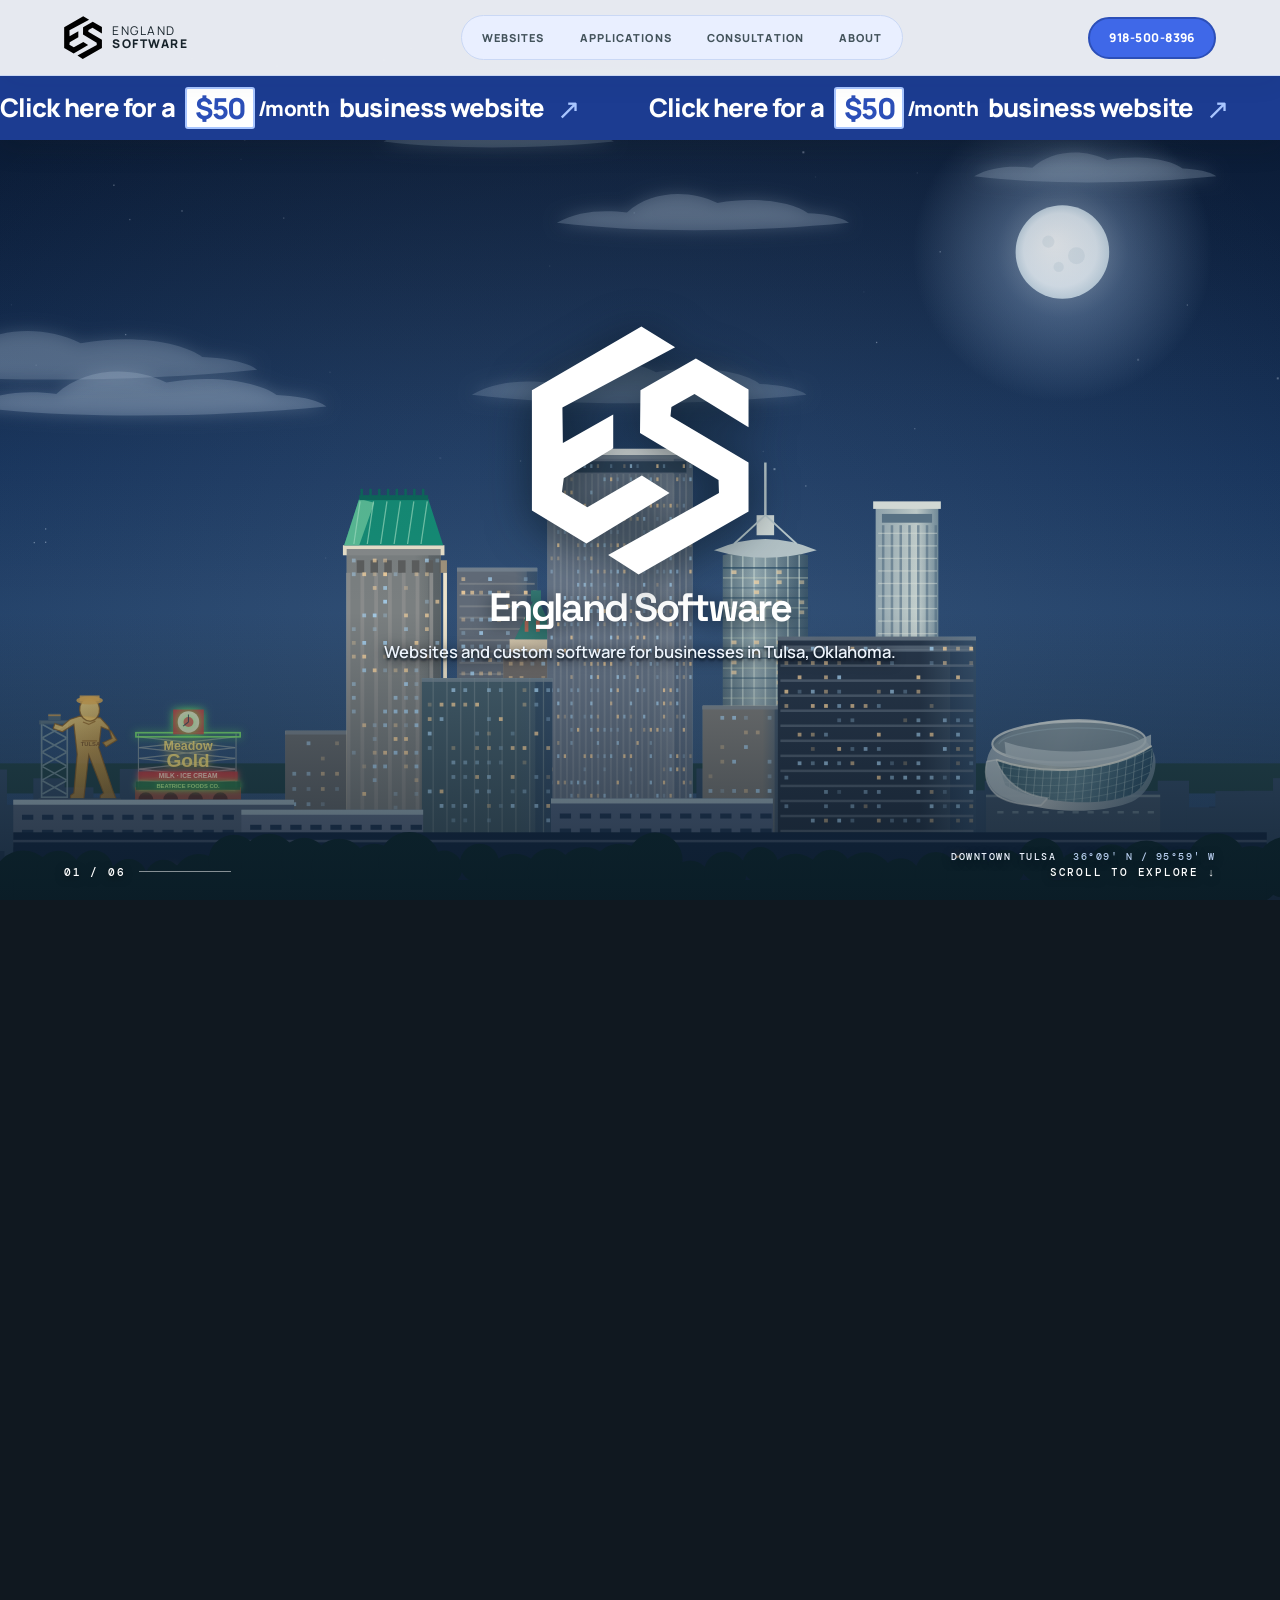
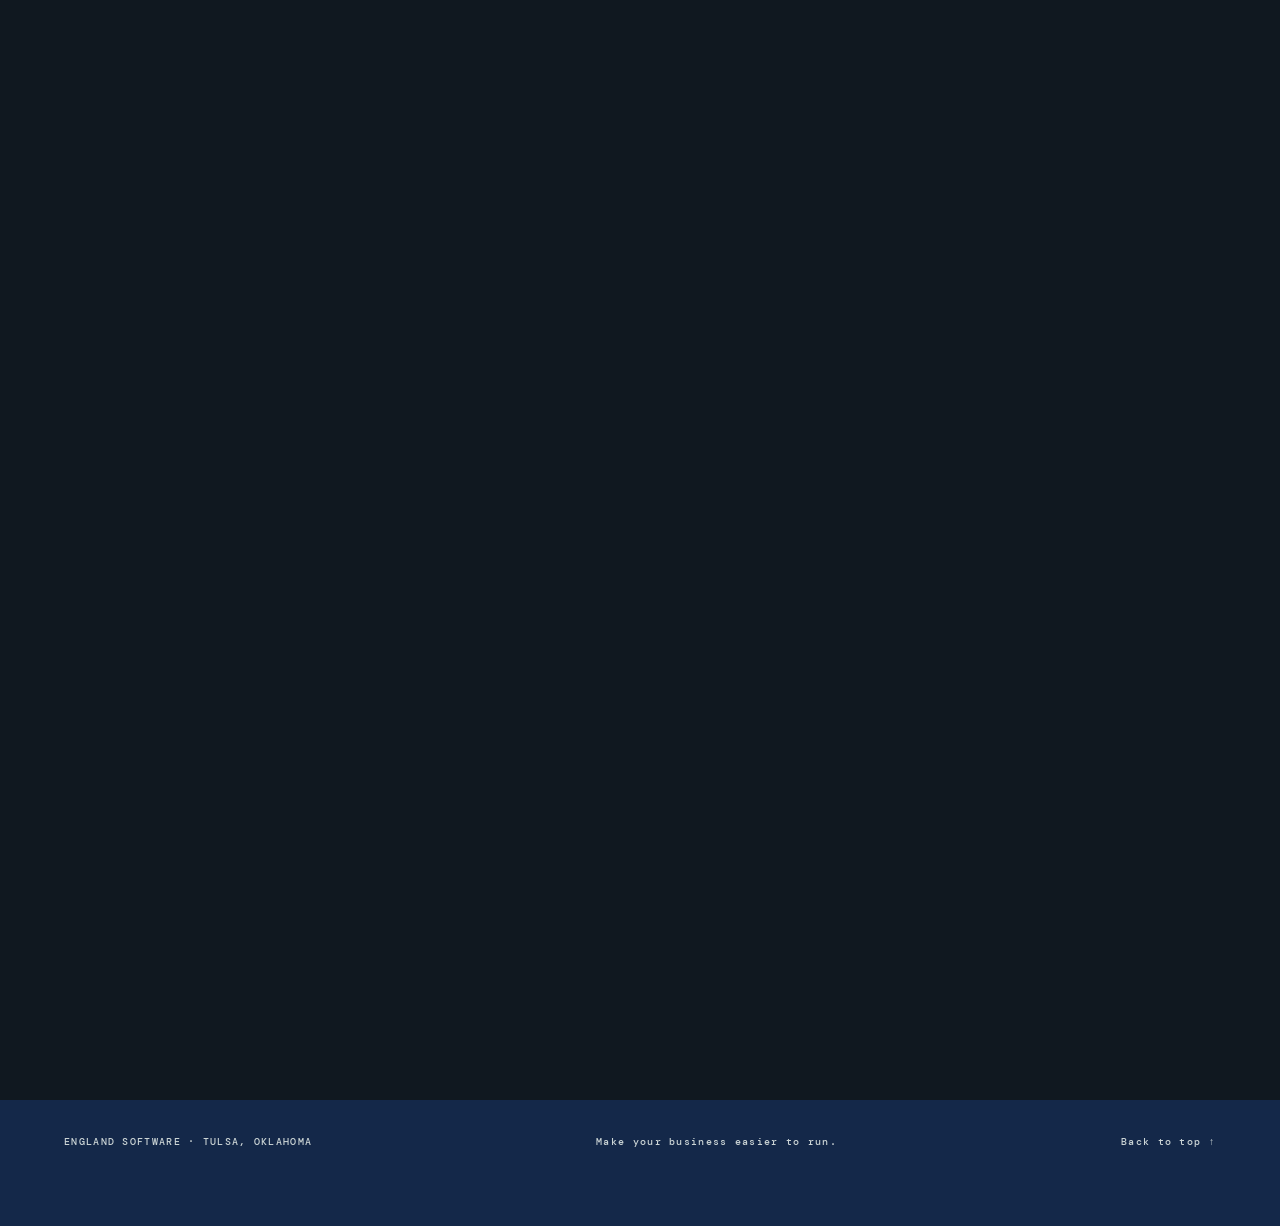
==== commit 6e60c81c: "remove text me call to action" ====
--- a/static/index.html
+++ b/static/index.html
@@ -59,7 +59,6 @@
           <h1 id="home-title">England Software</h1>
         </div>
         <p class="hero-summary">Websites and custom software for businesses in Tulsa, Oklahoma.</p>
-        <a class="hero-text-cta" href="sms:+19185008396" aria-label="Text England Software at 918-500-8396"><span>Text me</span><strong>918-500-8396</strong></a>
       </div>
     </section>
     <section class="chapter chapter-websites" id="websites" aria-labelledby="websites-title">
--- a/static/styles.css
+++ b/static/styles.css
@@ -461,10 +461,6 @@
   text-shadow:0 3px 18px #06131b9e;
 }
 .hero-centered > .hero-summary{max-width:650px;margin:12px 0 0;color:#ecf3fb;font-size:clamp(15px,1.3vw,18px);font-weight:600;line-height:1.35;text-align:center}
-.hero-text-cta{display:flex;align-items:center;justify-content:center;flex-direction:column;gap:4px;min-width:255px;margin-top:20px;border:1px solid #b7cfff;background:#315cdeee;box-shadow:0 10px 30px #07131b80;padding:12px 22px;color:#fff;text-decoration:none;transition:background .2s ease,transform .2s ease}
-.hero-text-cta:hover{background:#2449bd;transform:translateY(-3px)}
-.hero-text-cta span{font:700 10px/1.3 var(--mono);letter-spacing:.16em;text-transform:uppercase}
-.hero-text-cta strong{font:700 22px/1.2 var(--display);letter-spacing:.015em}
 .hero-city-caption{bottom:37px;color:#eef4ff}
 @media(max-width:720px){
   .chapter-hero{padding:0}
@@ -473,8 +469,6 @@
   .hero-centered .hero-logo{width:172px;height:196px}
   .chapter-hero .hero-centered .hero-brand h1{font-size:clamp(25px,6vw,36px)}
   .hero-centered > .hero-summary{max-width:330px;margin-top:11px;font-size:14px;line-height:1.45}
-  .hero-text-cta{min-width:230px;margin-top:17px;padding:11px 18px}
-  .hero-text-cta strong{font-size:20px}
   .hero-city-caption{bottom:27px}
 }
 @media(max-width:720px) and (max-height:700px){
@@ -482,7 +476,6 @@
   .hero-centered .hero-logo{width:144px;height:164px}
   .chapter-hero .hero-centered .hero-brand h1{font-size:clamp(22px,5.8vw,30px)}
   .hero-centered > .hero-summary{margin-top:11px;font-size:12px}
-  .hero-text-cta{margin-top:13px}
 }
 
 /* Blend Phillip into the About background without a visible photo edge. */
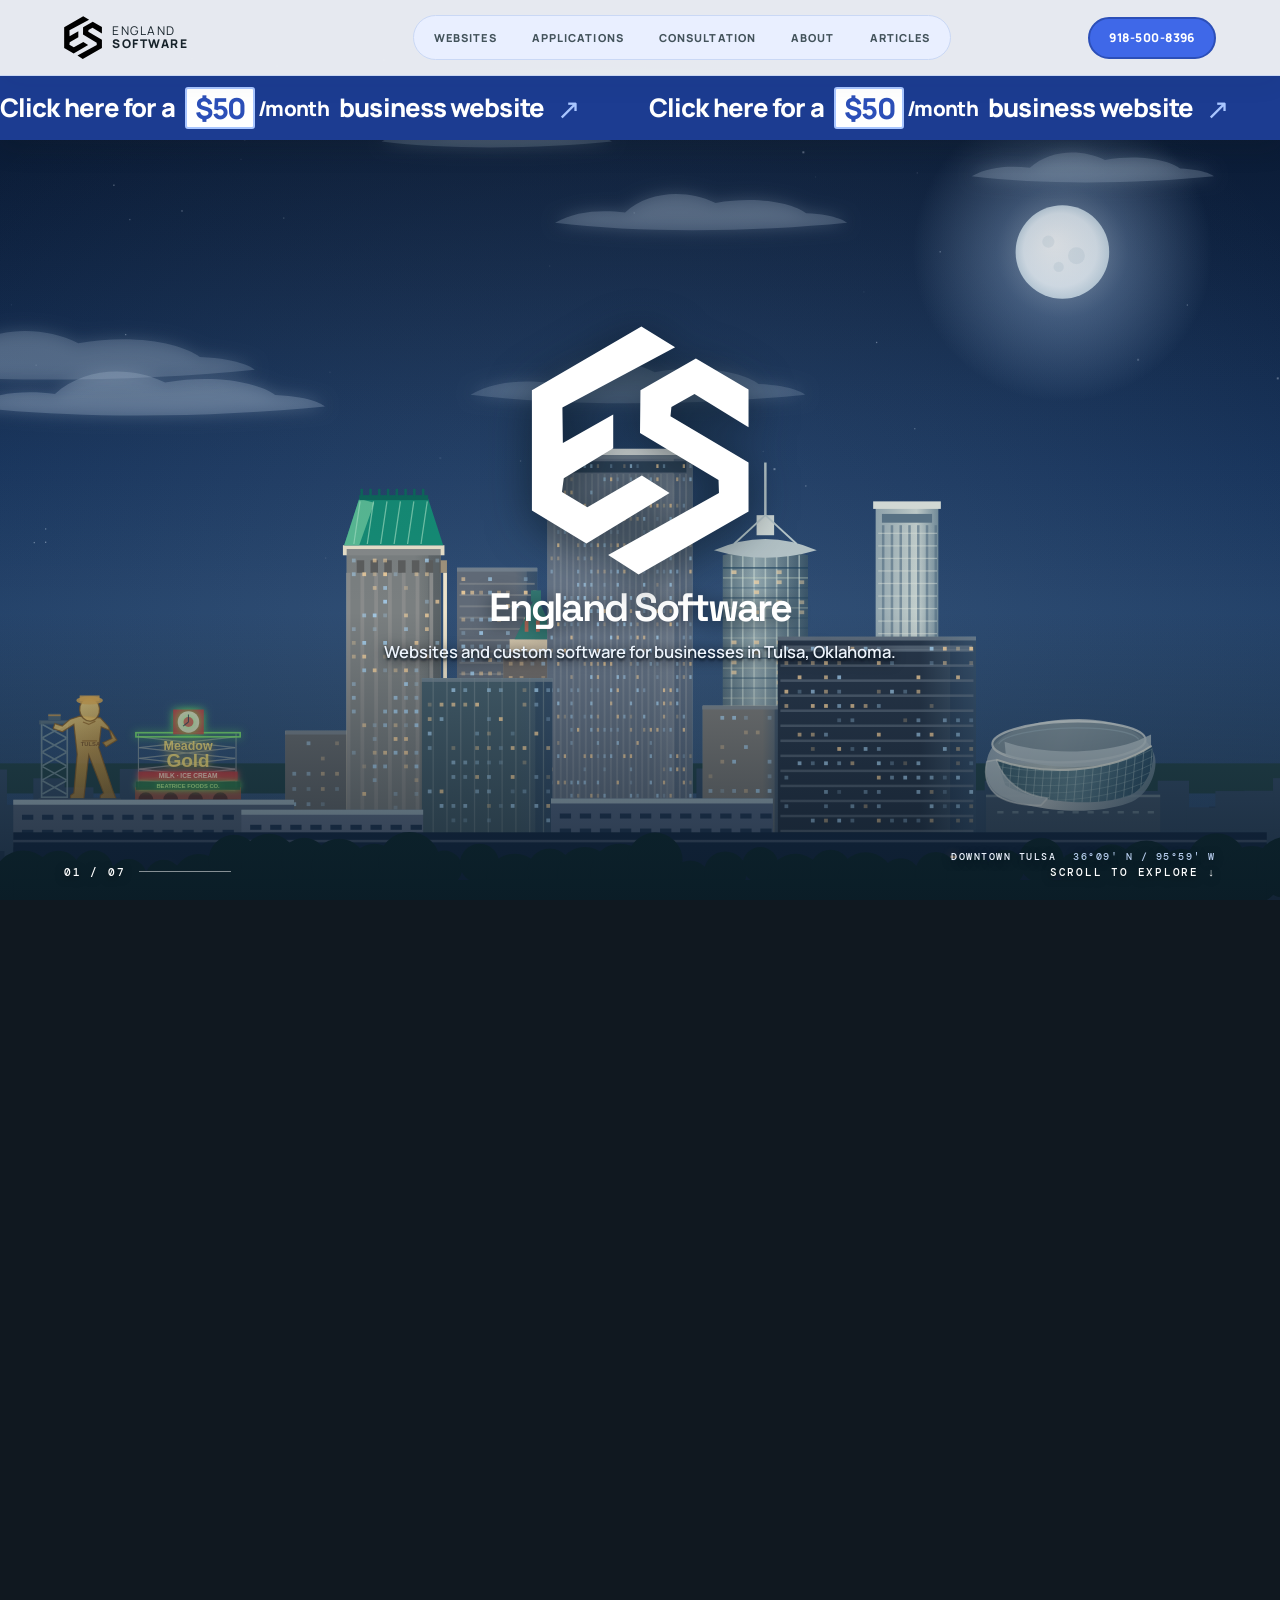
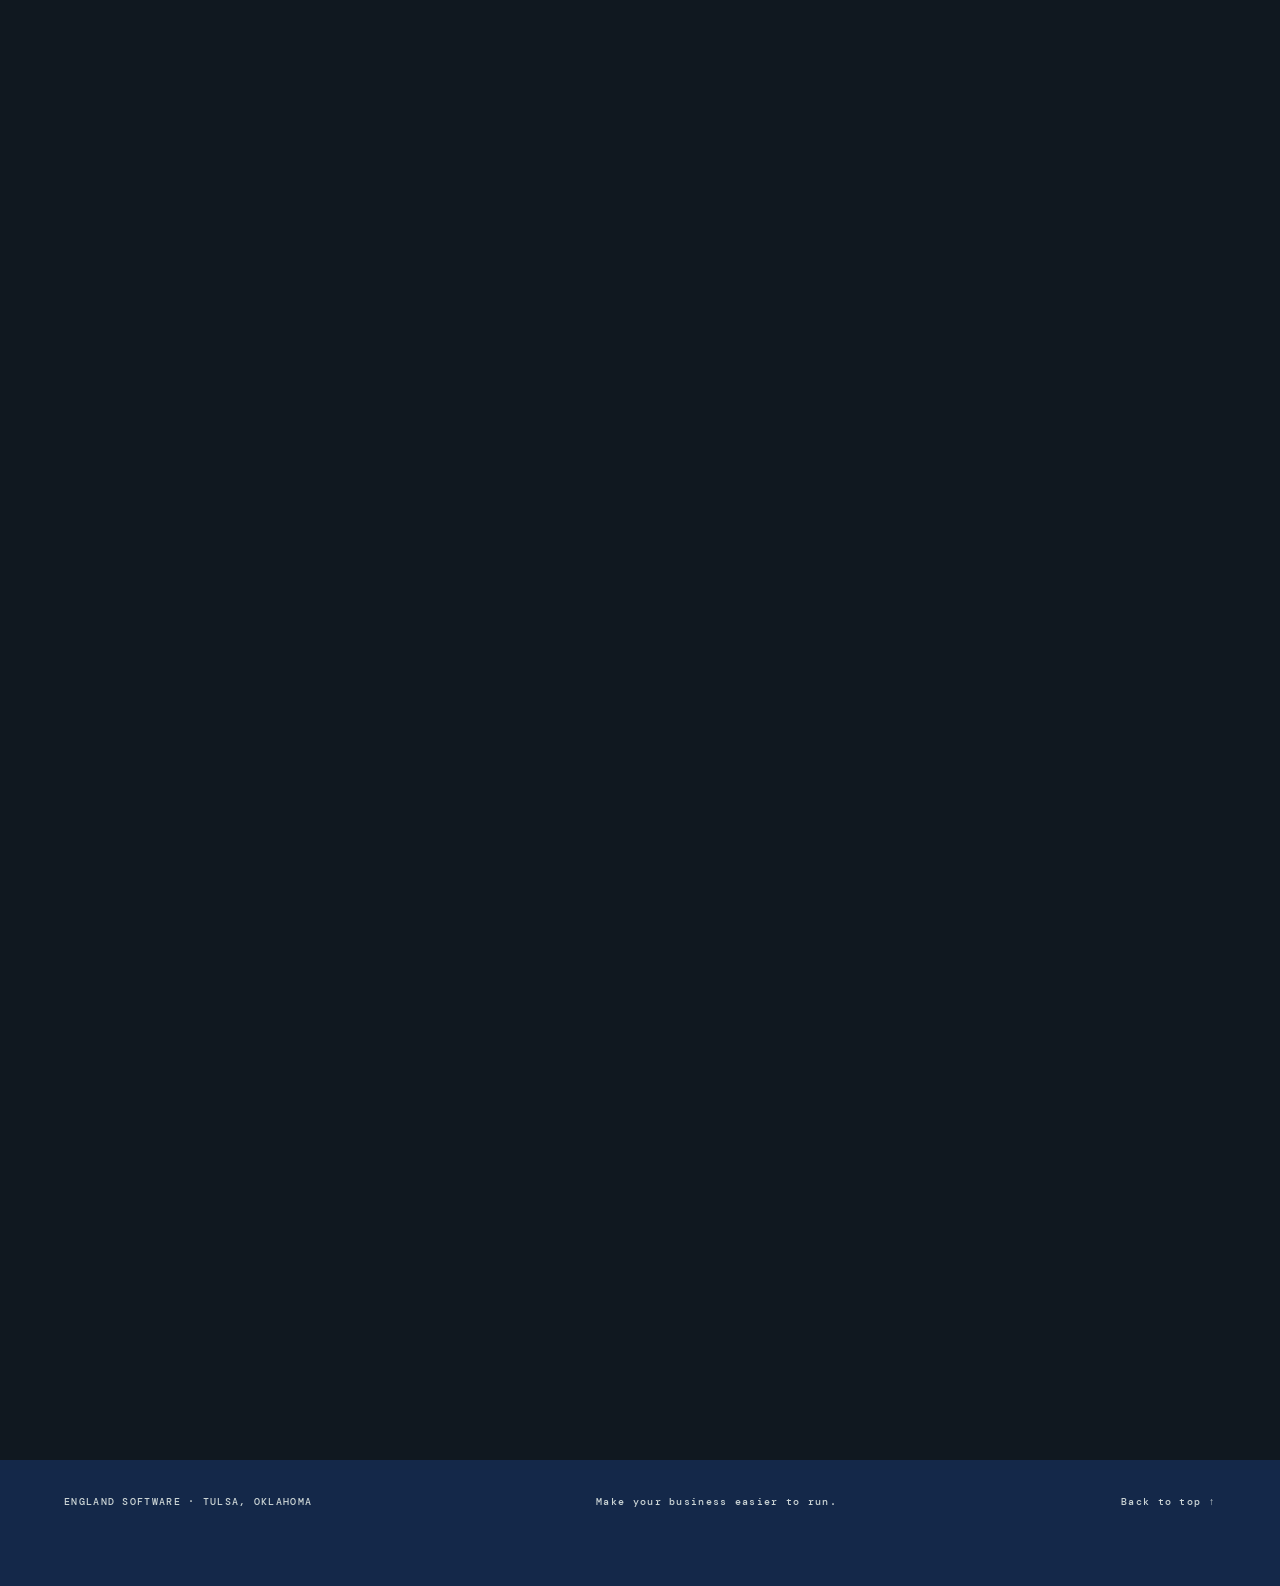
==== commit fb85748d: "added articles and fixed load issue on mobile with logo" ====
--- a/static/index.html
+++ b/static/index.html
@@ -36,8 +36,9 @@
   <a class="skip-link" href="#main">Skip to content</a>
   <header class="site-header">
     <a class="brand" href="#home" aria-label="England Software, back to the beginning"><img src="/static/logo.svg" alt="" width="38" height="44" /><span>ENGLAND <strong>SOFTWARE</strong></span></a>
-    <nav class="site-nav" aria-label="Explore the page"><a href="#websites">Websites</a><a href="#applications">Applications</a><a href="#consulting">Consultation</a><a href="#about">About</a></nav>
+    <nav class="site-nav" aria-label="Explore the page"><a href="#websites">Websites</a><a href="#applications">Applications</a><a href="#consulting">Consultation</a><a href="#about">About</a><!-- ARTICLES_NAV --><a href="#articles">Articles</a><!-- /ARTICLES_NAV --></nav>
     <a class="header-contact" href="tel:+19185008396" aria-label="Call 918-500-8396"><span class="header-phone-number">918-500-8396</span><svg class="header-phone-icon" viewBox="0 0 24 24" aria-hidden="true"><path d="M21 16.4v3a2 2 0 0 1-2.2 2A19 19 0 0 1 2.6 5.2 2 2 0 0 1 4.6 3h3a2 2 0 0 1 2 1.7l.5 3a2 2 0 0 1-.6 1.8L7.7 11a15 15 0 0 0 5.3 5.3l1.5-1.8a2 2 0 0 1 1.8-.6l3 .5a2 2 0 0 1 1.7 2Z"/></svg></a>
+    <details class="mobile-navigation"><summary>Menu</summary><nav aria-label="Explore the page"><a href="#websites">Websites</a><a href="#applications">Applications</a><a href="#consulting">Consultation</a><a href="#about">About</a><!-- ARTICLES_NAV --><a href="#articles">Articles</a><!-- /ARTICLES_NAV --><a href="#contact">Contact</a></nav></details>
   </header>
   <a class="offer-reel" href="#contact" aria-label="Click here for a $50/month business website. Go to the contact form.">
     <span class="offer-reel-window" aria-hidden="true"><span class="offer-reel-track">
@@ -77,6 +78,9 @@
     <section class="chapter chapter-about" id="about" aria-labelledby="about-title">
       <div class="chapter-inner about-layout"><div><p class="eyebrow">THE PERSON BEHIND THE WORK</p><h2 id="about-title">Hi, I'm <em>Phillip.</em></h2><p>I run England Software from Tulsa, Oklahoma. The business grew out of my finance and operations work across two Chick-fil-A locations here. I learned software development by solving problems the business dealt with every day.</p><p>That experience still shapes my work: understand how the business runs, make the website clear and useful, and add custom software when there is a specific problem to solve.</p></div></div>
     </section>
+    <!-- ARTICLES_SECTION --><section class="chapter chapter-articles" id="articles" aria-labelledby="articles-title">
+      <div class="chapter-inner"><p class="eyebrow">NOTES FROM ENGLAND SOFTWARE</p><h2 id="articles-title">Recent <em>articles.</em></h2><p class="articles-intro">Ideas and practical notes on websites, software, and running a business.</p><!-- RECENT_ARTICLES --></div>
+    </section><!-- /ARTICLES_SECTION -->
     <section class="chapter chapter-contact" id="contact" aria-labelledby="contact-title">
       <div class="chapter-inner contact-layout"><div class="contact-copy"><p class="eyebrow">LET'S GET STARTED / TULSA, OK</p><h2 id="contact-title">Tell me what<br /><em>you're building.</em></h2><p>Need a website for your Tulsa business or have a software problem to solve? Text me or use this form. The first conversation is free.</p><a href="https://www.facebook.com/profile.php?id=61594819109541" target="_blank" rel="noopener noreferrer">Find England Software on Facebook <span aria-hidden="true">↗</span></a></div>
         <form class="contact-form" action="/contact" method="post" aria-describedby="contact-status"><div class="form-trap" aria-hidden="true"><label for="contact-website">Website</label><input id="contact-website" name="website" type="text" tabindex="-1" autocomplete="off" /></div>
@@ -91,6 +95,6 @@
     </section>
   </div></div></main>
   <footer class="site-footer"><span>ENGLAND SOFTWARE · TULSA, OKLAHOMA</span><span>Make your business easier to run.</span><a href="#home">Back to top ↑</a></footer>
-  <div class="chapter-progress" aria-hidden="true"><span class="progress-label">01 / 06</span><span class="progress-track"><span class="progress-fill"></span></span><span>SCROLL TO EXPLORE ↓</span></div>
+  <div class="chapter-progress" aria-hidden="true"><span class="progress-label">01 / 07</span><span class="progress-track"><span class="progress-fill"></span></span><span>SCROLL TO EXPLORE ↓</span></div>
 </body>
 </html>
--- a/static/styles.css
+++ b/static/styles.css
@@ -290,6 +290,7 @@
 }
 @media(max-width:390px){.site-nav a{padding:7px 6px;font-size:9px}.chapter-hero .hero-centered h1{font-size:clamp(42px,11vw,52px)}}
 html.has-scroll-fade .chapter-inner{transition:opacity .08s linear,transform .08s linear;will-change:opacity,transform}
+html.has-scroll-fade .chapter-hero .chapter-inner{transition:none;will-change:auto}
 @media(min-width:721px) and (max-width:950px){
   .site-header{gap:13px;padding:0 clamp(18px,3vw,32px)}
   .brand{min-width:165px}
@@ -489,11 +490,53 @@
 .about-layout p:not(.eyebrow){max-width:680px;margin-left:auto;margin-right:auto}
 @media(max-width:900px){
   .chapter-about{
-    padding-top:290px;
+    padding-top:clamp(235px,30vw,310px);
     padding-bottom:105px;
-    background-image:radial-gradient(ellipse at 50% 18%,#29466b 0%,#142849 75%);
+    background-image:radial-gradient(ellipse at 85% 20%,#29466b 0%,#142849 75%);
   }
-  .chapter-about::before{inset:0;width:100%;background-position:center top;background-size:min(100vw,460px) auto;opacity:.9;filter:grayscale(1) contrast(1.12);mix-blend-mode:screen;mask-image:radial-gradient(ellipse 45% 310px at 50% 60px,#000 40%,transparent 100%)}
-  .chapter-about::after{background:linear-gradient(to bottom,#1428490a 0%,#14284920 190px,#142849d6 315px,#142849 405px)}
-  .about-layout{max-width:560px}
-}
+  .chapter-about::before{inset:30px -65px auto auto;width:clamp(380px,68vw,580px);height:clamp(380px,68vw,580px);background-position:center;background-size:contain;opacity:.9;filter:grayscale(1) contrast(1.12);mix-blend-mode:screen;mask-image:radial-gradient(ellipse at 58% 40%,#000 32%,transparent 76%)}
+  .chapter-about::after{background:linear-gradient(90deg,#142849db 0%,#14284978 48%,transparent 100%),linear-gradient(to bottom,transparent 0%,#14284918 185px,#142849bf 390px,#142849 530px)}
+  .about-layout{max-width:560px;text-align:left}
+  .about-layout p:not(.eyebrow){margin-left:0;margin-right:0}
+}
+
+/* Articles join the existing chapter sequence. */
+.chapter-articles{background:#e9edf8;color:#17232b}
+.chapter-articles:before{content:"";position:absolute;inset:0;background:linear-gradient(#3458c90d 1px,transparent 1px),linear-gradient(90deg,#3458c90d 1px,transparent 1px);background-size:72px 72px;pointer-events:none}
+.chapter-articles .eyebrow,.chapter-articles h2 em{color:#315dc4}
+.chapter-articles h2{font-size:clamp(50px,5.7vw,84px)}
+.articles-intro{color:#4f5d72;font-size:clamp(15px,1.3vw,18px);margin:17px 0 32px}
+.article-grid{display:grid;grid-template-columns:repeat(4,minmax(0,1fr));gap:16px}
+.article-card{display:flex;flex-direction:column;min-width:0;background:#fff;border:1px solid #c7d3ed;color:#17232b;text-decoration:none;box-shadow:9px 9px 0 #3458c91c;transition:transform .2s ease,box-shadow .2s ease}
+.article-card:hover,.article-card:focus-visible{transform:translateY(-5px);box-shadow:9px 14px 0 #3458c92b}
+.article-card img{display:block;width:100%;height:clamp(120px,14vw,210px);object-fit:cover;background:#cad7e9}
+.article-card-copy{display:flex;flex:1;flex-direction:column;align-items:flex-start;gap:12px;padding:18px}
+.article-card small{color:#596b7e;font:500 10px var(--mono);letter-spacing:.05em}
+.article-card strong{font:600 clamp(18px,1.7vw,26px)/1.13 var(--display);letter-spacing:-.045em;overflow-wrap:anywhere}
+.article-card strong{display:-webkit-box;-webkit-box-orient:vertical;-webkit-line-clamp:3;overflow:hidden}
+.article-card-copy>span{margin-top:auto;padding-top:10px;color:#315dc4;font-size:11px;font-weight:800;letter-spacing:.06em;text-transform:uppercase}
+.article-empty{border-top:1px solid #a9b9db;padding-top:24px;color:#566476}
+@media(max-width:1050px){.article-grid{grid-template-columns:repeat(2,minmax(0,1fr))}.article-card img{height:220px}}
+@media(min-width:721px) and (max-width:1100px){.site-header{gap:12px;padding-inline:24px}.brand{min-width:140px}.site-nav a{padding:9px 8px;font-size:9px}.header-contact{padding:11px 12px}.header-contact .header-phone-number{font-size:10px}}
+@media(max-width:600px){.article-grid{grid-template-columns:1fr}.article-card img{height:210px}.chapter-articles{padding-bottom:110px}}
+@media(min-width:1051px) and (min-height:768px) and (prefers-reduced-motion:no-preference){.has-chapter-scenes .chapter-articles .eyebrow{margin-bottom:15px}.has-chapter-scenes .chapter-articles h2{font-size:clamp(48px,5vw,68px)}.has-chapter-scenes .articles-intro{margin:12px 0 22px}.has-chapter-scenes .article-card img{height:clamp(110px,17vh,170px)}.has-chapter-scenes .article-card-copy{padding:13px;gap:8px}.has-chapter-scenes .article-card strong{font-size:clamp(17px,1.45vw,22px)}}
+
+/* Keep the complete navigation within narrow phone screens. */
+.mobile-navigation{display:none}
+@media(max-width:720px){
+  body:not(.article-page) .site-header{height:72px;flex-wrap:nowrap;align-content:center;gap:12px;padding:0 var(--edge)}
+  body:not(.article-page) .site-header .brand{flex:1;min-width:0;margin:0}
+  body:not(.article-page) .site-header .brand img{flex:none}
+  body:not(.article-page) .site-header .site-nav{display:none}
+  body:not(.article-page) .header-contact{width:40px;height:40px;order:0;padding:0}
+  body:not(.article-page) .mobile-navigation{display:block;order:1;flex:none}
+  .mobile-navigation summary{display:grid;place-items:center;width:56px;height:40px;list-style:none;border:1px solid #b9c9ea;border-radius:999px;background:#e9efff;color:#254ba6;cursor:pointer;font:800 10px var(--font);letter-spacing:.08em;text-transform:uppercase}
+  .mobile-navigation summary::-webkit-details-marker{display:none}
+  .mobile-navigation summary:hover,.mobile-navigation[open] summary{background:#254ba6;color:#fff}
+  .mobile-navigation summary:focus-visible,.mobile-navigation nav a:focus-visible{outline:2px solid #254ba6;outline-offset:2px}
+  .mobile-navigation nav{position:absolute;top:calc(100% + 8px);right:var(--edge);left:var(--edge);display:grid;grid-template-columns:repeat(2,minmax(0,1fr));gap:5px;padding:12px;border:1px solid #cbd8f3;border-radius:16px;background:#f8faff;box-shadow:0 18px 38px #1428493d}
+  .mobile-navigation nav a{display:flex;align-items:center;min-height:46px;padding:10px 12px;border-radius:9px;color:#263b64;font-size:12px;font-weight:800;letter-spacing:.03em;text-decoration:none}
+  .mobile-navigation nav a:hover,.mobile-navigation nav a[aria-current="location"]{background:#e1e9ff;color:#254ba6}
+  body:not(.article-page) .offer-reel{top:72px}
+  html{scroll-padding-top:146px}
+}
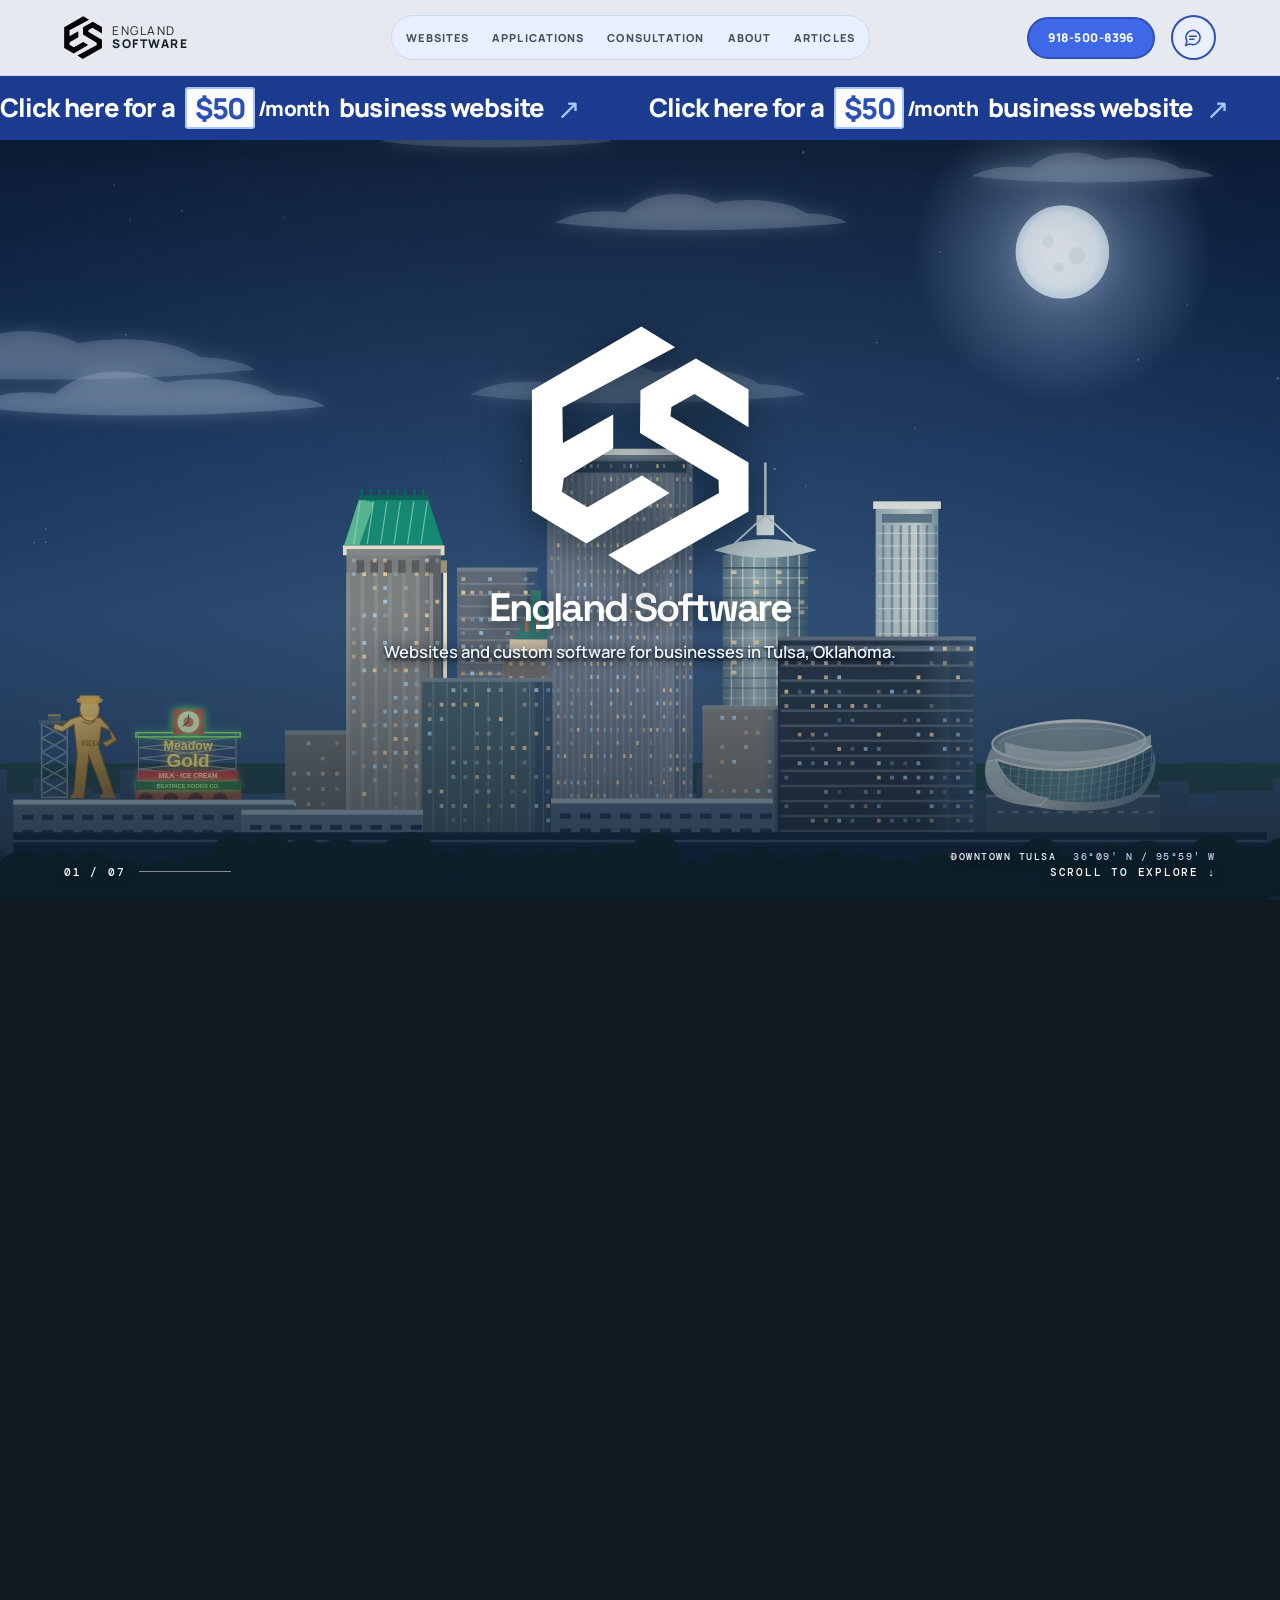
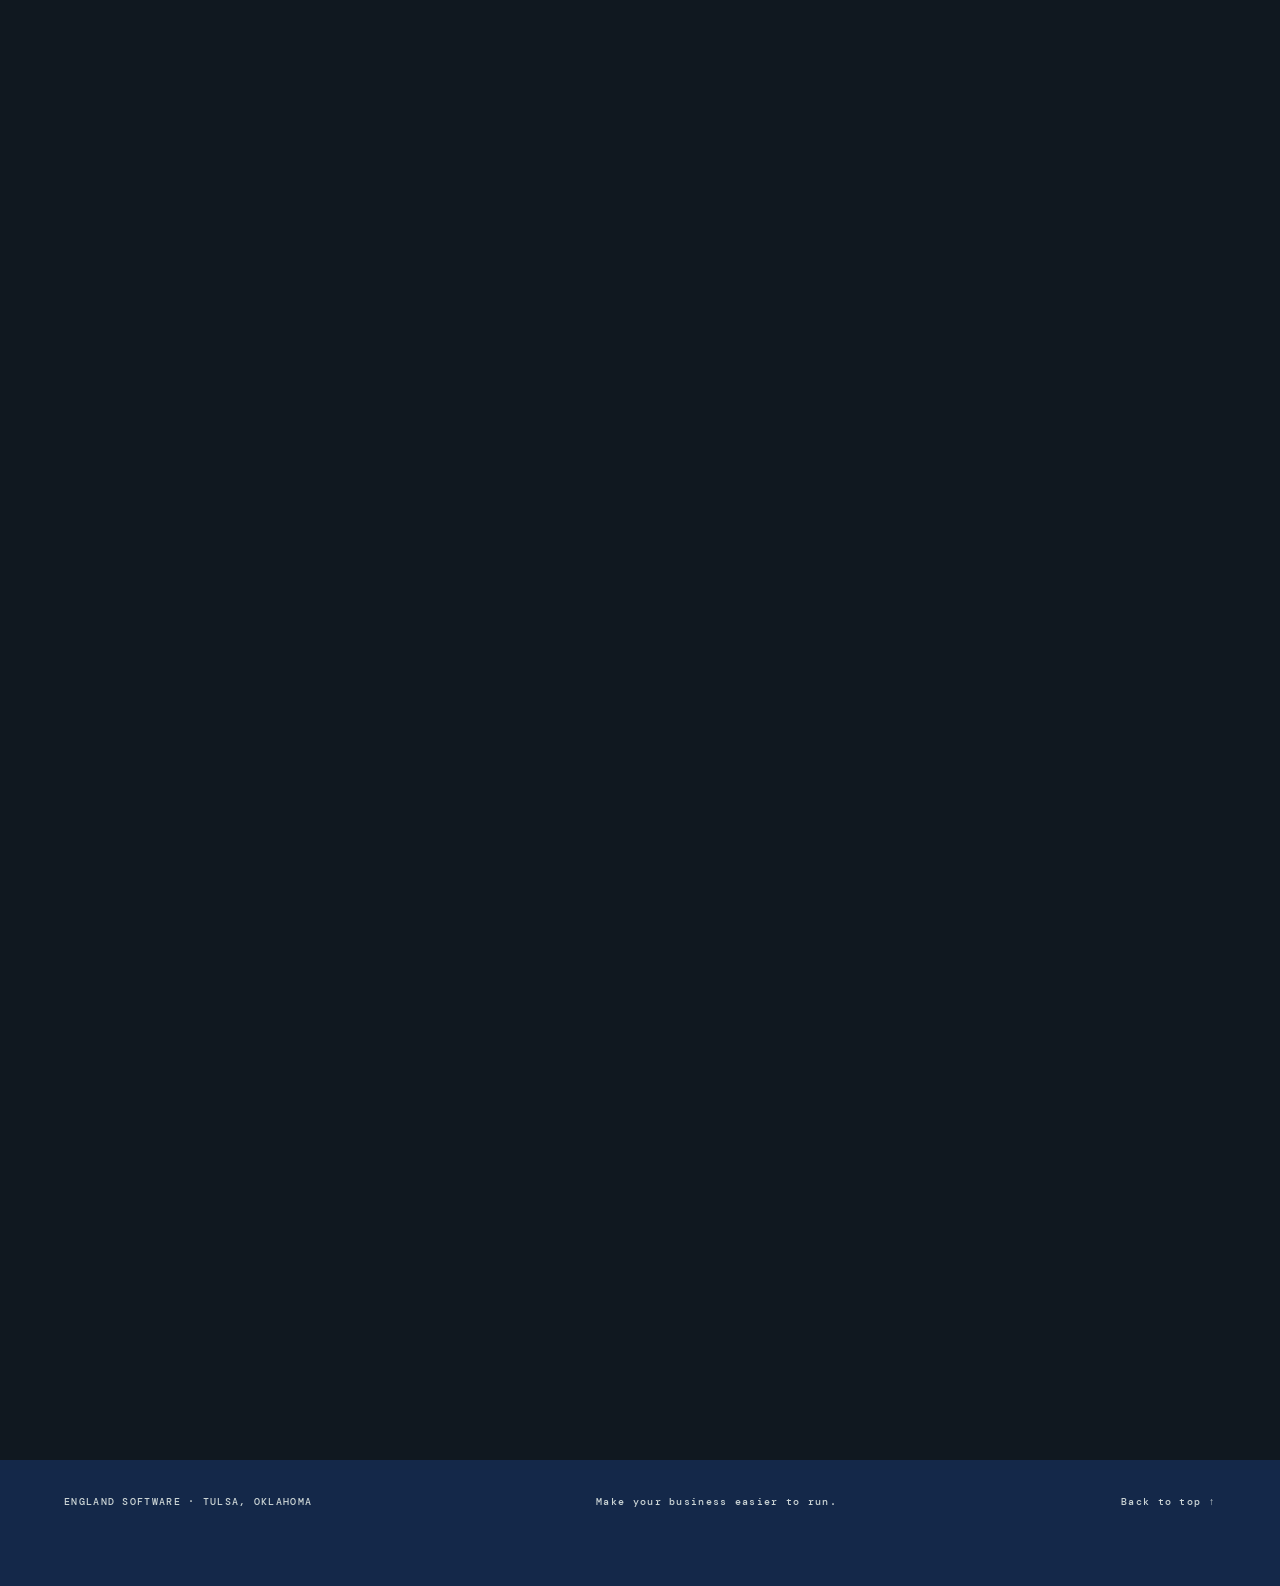
==== commit cb9f021d: "added message button" ====
--- a/static/index.html
+++ b/static/index.html
@@ -38,6 +38,7 @@
     <a class="brand" href="#home" aria-label="England Software, back to the beginning"><img src="/static/logo.svg" alt="" width="38" height="44" /><span>ENGLAND <strong>SOFTWARE</strong></span></a>
     <nav class="site-nav" aria-label="Explore the page"><a href="#websites">Websites</a><a href="#applications">Applications</a><a href="#consulting">Consultation</a><a href="#about">About</a><!-- ARTICLES_NAV --><a href="#articles">Articles</a><!-- /ARTICLES_NAV --></nav>
     <a class="header-contact" href="tel:+19185008396" aria-label="Call 918-500-8396"><span class="header-phone-number">918-500-8396</span><svg class="header-phone-icon" viewBox="0 0 24 24" aria-hidden="true"><path d="M21 16.4v3a2 2 0 0 1-2.2 2A19 19 0 0 1 2.6 5.2 2 2 0 0 1 4.6 3h3a2 2 0 0 1 2 1.7l.5 3a2 2 0 0 1-.6 1.8L7.7 11a15 15 0 0 0 5.3 5.3l1.5-1.8a2 2 0 0 1 1.8-.6l3 .5a2 2 0 0 1 1.7 2Z"/></svg></a>
+    <a class="header-message" href="#contact" aria-label="Go to contact form"><svg viewBox="0 0 24 24" aria-hidden="true"><path d="M20.5 11.5a8.5 8.5 0 0 1-8.5 8.5 8.7 8.7 0 0 1-4-.9L3 21l1.9-5a8.5 8.5 0 1 1 15.6-4.5Z"/><path d="M8 10h8M8 13.5h5"/></svg></a>
     <details class="mobile-navigation"><summary>Menu</summary><nav aria-label="Explore the page"><a href="#websites">Websites</a><a href="#applications">Applications</a><a href="#consulting">Consultation</a><a href="#about">About</a><!-- ARTICLES_NAV --><a href="#articles">Articles</a><!-- /ARTICLES_NAV --><a href="#contact">Contact</a></nav></details>
   </header>
   <a class="offer-reel" href="#contact" aria-label="Click here for a $50/month business website. Go to the contact form.">
--- a/static/styles.css
+++ b/static/styles.css
@@ -540,3 +540,15 @@
   body:not(.article-page) .offer-reel{top:72px}
   html{scroll-padding-top:146px}
 }
+
+/* A direct route to the contact form sits beside the call button. */
+.header-message{display:grid;place-items:center;flex:none;width:45px;height:45px;border:2px solid var(--accent-ink);border-radius:999px;background:#e9efff;color:var(--accent-ink);text-decoration:none;transition:background .2s ease,color .2s ease,transform .2s ease}
+.header-message svg{width:20px;height:20px;fill:none;stroke:currentColor;stroke-width:1.8;stroke-linecap:round;stroke-linejoin:round}
+.header-message:hover{background:var(--accent-ink);color:#fff;transform:translateY(-2px)}
+@media(min-width:951px) and (max-width:1300px){.site-header{gap:16px}.brand{min-width:170px}.site-nav a{padding-inline:10px}}
+@media(max-width:950px){.header-message{width:40px;height:40px}}
+@media(max-width:720px){
+  body:not(.article-page) .site-header{gap:6px;padding-inline:16px}
+  body:not(.article-page) .header-contact,body:not(.article-page) .header-message{width:36px;height:36px}
+  body:not(.article-page) .mobile-navigation summary{width:44px;height:36px;font-size:9px}
+}
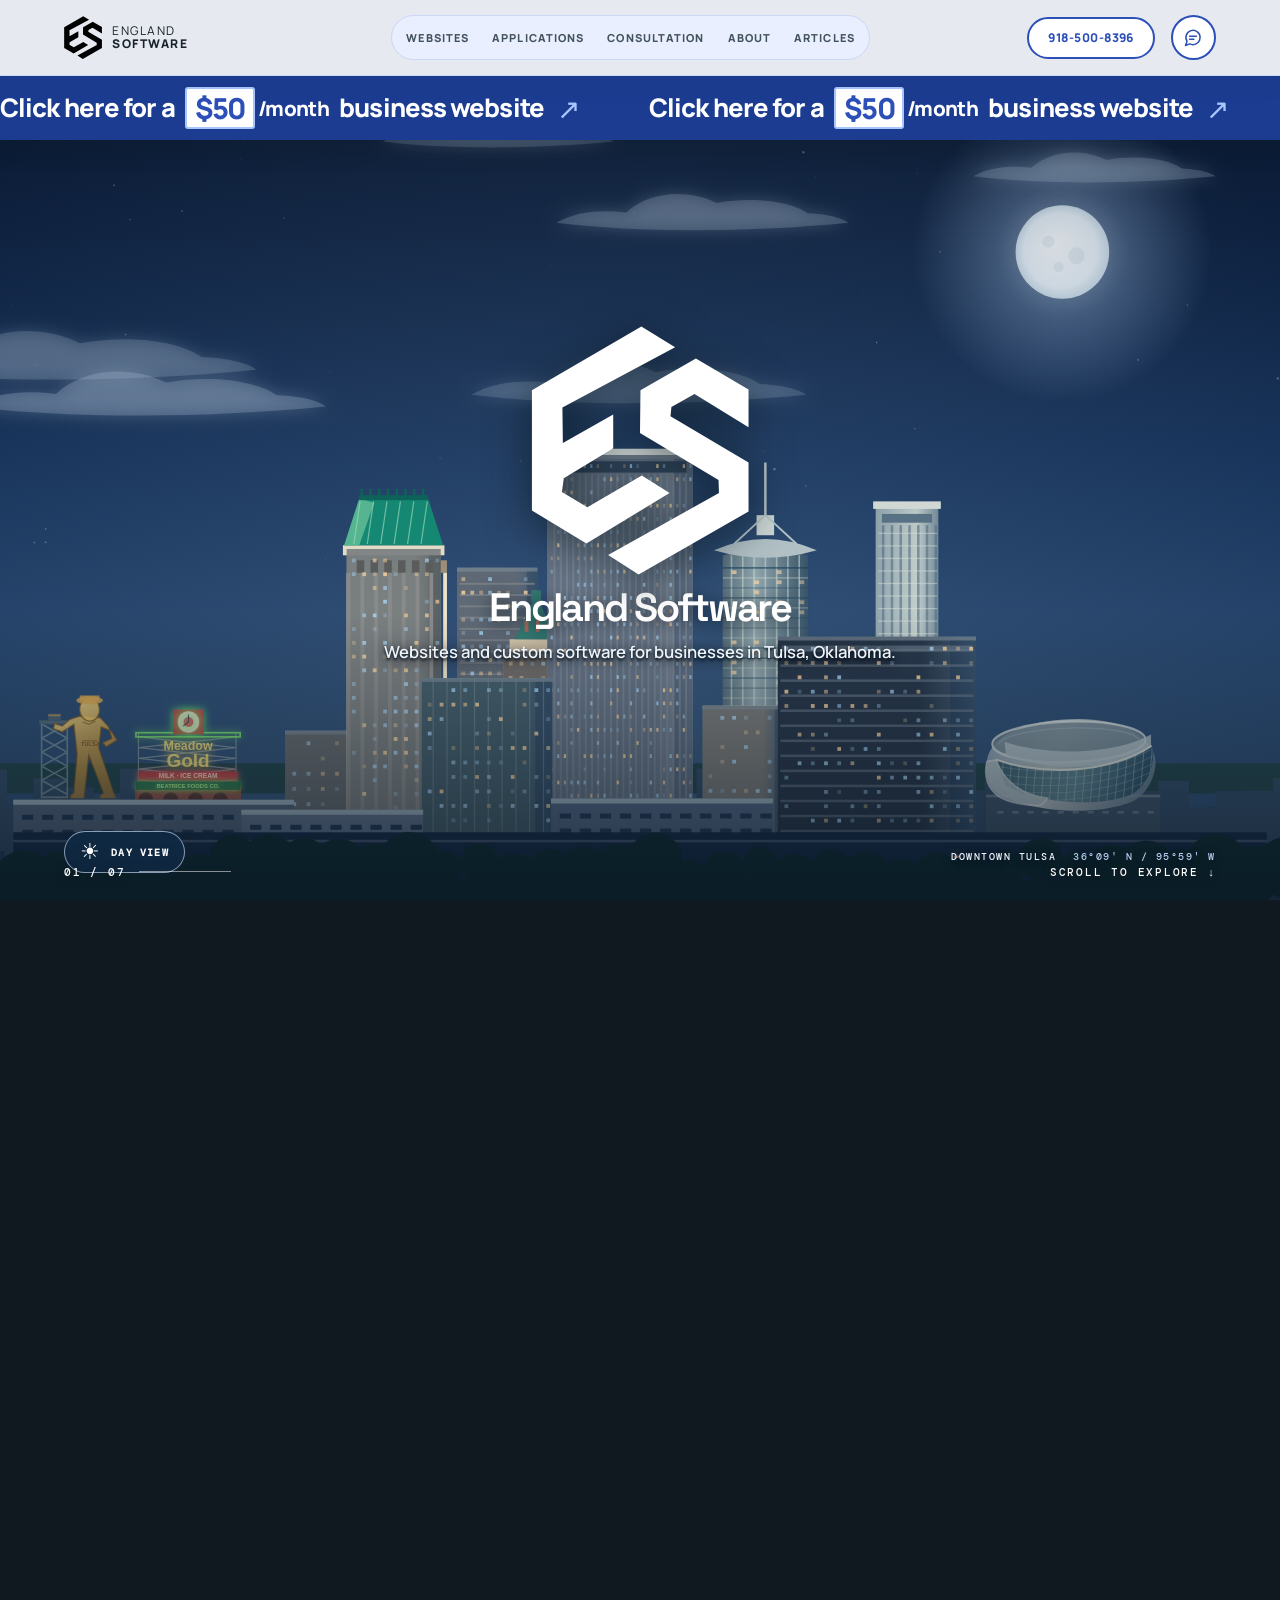
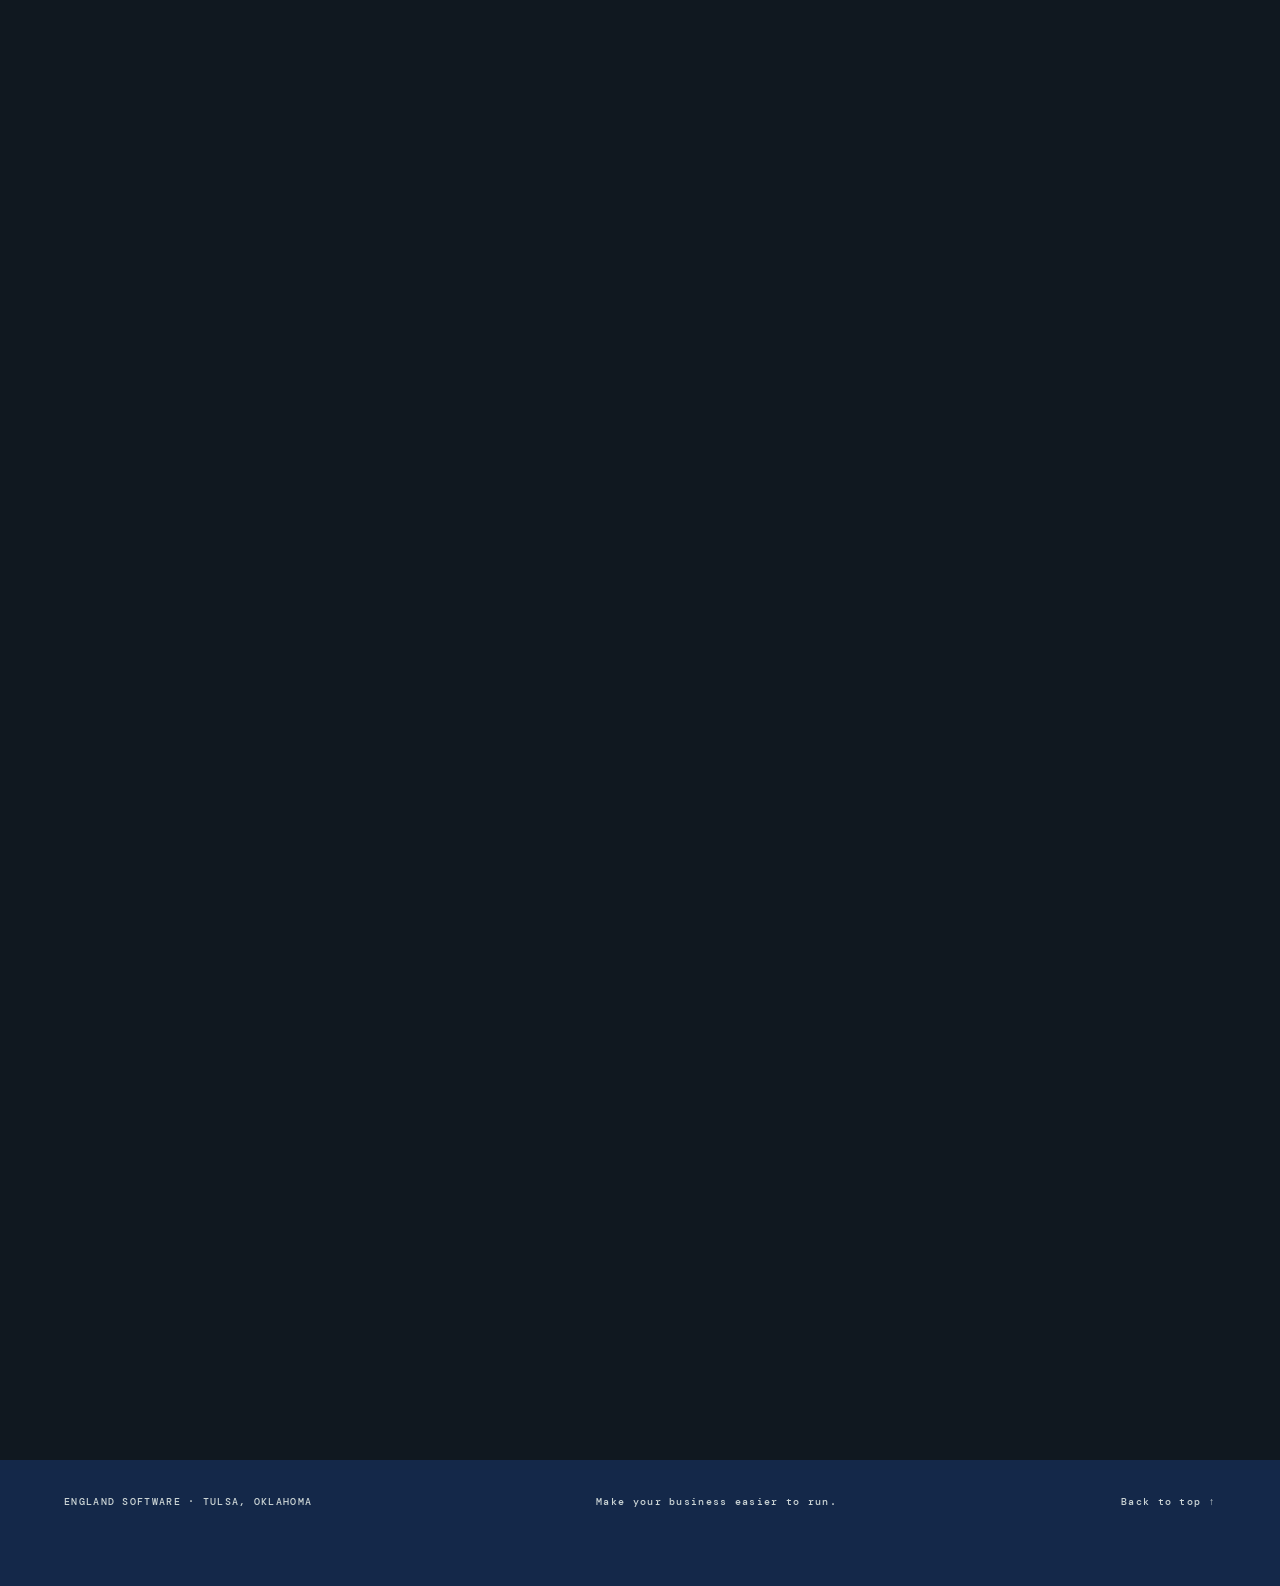
==== commit 720210f9: "added daytime mode" ====
--- a/static/index.html
+++ b/static/index.html
@@ -62,6 +62,7 @@
         </div>
         <p class="hero-summary">Websites and custom software for businesses in Tulsa, Oklahoma.</p>
       </div>
+      <button class="hero-time-toggle" type="button" aria-label="Switch to daytime view"><span class="hero-time-icon" aria-hidden="true">☀</span><span class="hero-time-label">DAY VIEW</span></button>
     </section>
     <section class="chapter chapter-websites" id="websites" aria-labelledby="websites-title">
       <div class="chapter-inner split-layout websites-layout">
--- a/static/styles.css
+++ b/static/styles.css
@@ -254,8 +254,9 @@
 .site-nav{gap:3px;margin:auto;padding:4px;border:1px solid #cad8f5;border-radius:999px;background:#e9efff}
 .site-nav a{padding:10px 16px;border-radius:999px;color:#43535b;transition:background .2s ease,color .2s ease}
 .site-nav a:hover,.site-nav a[aria-current="location"]{background:var(--accent-ink);color:#fff}
-.header-contact{display:inline-flex;align-items:center;gap:12px;padding:13px 19px;border:2px solid var(--accent-ink);border-radius:999px;background:var(--accent-strong);color:#fff;transition:background .2s ease,transform .2s ease}
-.header-contact:hover{background:var(--accent-ink);color:#fff;transform:translateY(-2px)}
+.header-contact{display:inline-flex;align-items:center;gap:12px;padding:13px 19px;border:2px solid var(--accent-ink);border-radius:999px;background:#fff;color:var(--accent-ink);transition:transform .2s ease}
+.header-contact:hover{background:#fff;color:var(--accent-ink);transform:translateY(-2px)}
+.header-contact:active{background:var(--accent-strong);color:#fff;transform:translateY(0)}
 .header-contact .header-phone-number{margin:0;font-size:12px;line-height:1;letter-spacing:.04em}
 .header-phone-icon{display:none;width:19px;height:19px;fill:none;stroke:currentColor;stroke-width:2;stroke-linecap:round;stroke-linejoin:round}
 .chapter-hero{background:radial-gradient(circle at 50% 36%,#ffffff 0,#f5f4f0 58%,#e9edf6 100%);text-align:center}
@@ -479,6 +480,21 @@
   .hero-centered > .hero-summary{margin-top:11px;font-size:12px}
 }
 
+.hero-time-toggle{position:absolute;z-index:3;left:var(--edge);bottom:27px;display:inline-flex;align-items:center;gap:10px;min-height:42px;border:1px solid #d5e8ff9c;border-radius:999px;background:#102a45c9;padding:8px 15px;color:#fff;font:600 10px var(--mono);letter-spacing:.12em;cursor:pointer;backdrop-filter:blur(8px);transition:background .2s ease,transform .2s ease}
+.hero-time-toggle:hover{background:#1d4780;transform:translateY(-2px)}
+.hero-time-toggle:focus-visible{outline:2px solid #fff;outline-offset:3px}
+.hero-time-icon{font:22px/1 Arial,sans-serif}
+.chapter-hero.is-daytime{background:#a8d8f2;color:#152d40}
+.chapter-hero.is-daytime::after{background:linear-gradient(180deg,#e4f2fa28 0%,#f5f8f258 43%,#edf5f178 67%,#173d5066 100%)}
+.chapter-hero.is-daytime .hero-centered .hero-logo{filter:drop-shadow(0 8px 22px #ffffff9c)}
+.chapter-hero.is-daytime .hero-centered .hero-brand h1{color:#102c3c;text-shadow:0 2px 18px #ffffffd9}
+.chapter-hero.is-daytime .hero-centered > .hero-summary{color:#19394b;text-shadow:0 1px 12px #ffffff,0 1px 3px #ffffff}
+.chapter-hero.is-daytime .hero-city-caption,.chapter-hero.is-daytime .hero-city-caption span+span{color:#fff;text-shadow:0 1px 8px #183b50,0 1px 3px #183b50}
+.chapter-hero.is-daytime .hero-time-toggle{border-color:#31566a8c;background:#f4f9f3dc;color:#17394b}
+.chapter-hero.is-daytime .hero-time-toggle:hover{background:#fff}
+.chapter-hero.is-daytime .hero-time-toggle:focus-visible{outline-color:#17394b}
+@media(max-width:720px){.hero-time-toggle{left:auto;right:var(--edge);bottom:17px;min-height:38px;padding:6px 11px;font-size:9px}.hero-time-icon{font-size:19px}.chapter-hero.is-daytime::after{background:linear-gradient(180deg,#edf7fa4d 0%,#f8faf19c 40%,#eff4ed7d 70%,#173d506e 100%)}}
+
 /* Blend Phillip into the About background without a visible photo edge. */
 .chapter-about{
   background-color:#142849;
@@ -509,27 +525,28 @@
 .article-grid{display:grid;grid-template-columns:repeat(4,minmax(0,1fr));gap:16px}
 .article-card{display:flex;flex-direction:column;min-width:0;background:#fff;border:1px solid #c7d3ed;color:#17232b;text-decoration:none;box-shadow:9px 9px 0 #3458c91c;transition:transform .2s ease,box-shadow .2s ease}
 .article-card:hover,.article-card:focus-visible{transform:translateY(-5px);box-shadow:9px 14px 0 #3458c92b}
-.article-card img{display:block;width:100%;height:clamp(120px,14vw,210px);object-fit:cover;background:#cad7e9}
+.article-card-media{display:grid;place-items:center;width:100%;height:clamp(120px,14vw,210px);overflow:hidden;background:#e6ebf3}
+.article-card-media img{display:block;width:100%;height:100%;object-fit:contain}
 .article-card-copy{display:flex;flex:1;flex-direction:column;align-items:flex-start;gap:12px;padding:18px}
 .article-card small{color:#596b7e;font:500 10px var(--mono);letter-spacing:.05em}
 .article-card strong{font:600 clamp(18px,1.7vw,26px)/1.13 var(--display);letter-spacing:-.045em;overflow-wrap:anywhere}
 .article-card strong{display:-webkit-box;-webkit-box-orient:vertical;-webkit-line-clamp:3;overflow:hidden}
 .article-card-copy>span{margin-top:auto;padding-top:10px;color:#315dc4;font-size:11px;font-weight:800;letter-spacing:.06em;text-transform:uppercase}
 .article-empty{border-top:1px solid #a9b9db;padding-top:24px;color:#566476}
-@media(max-width:1050px){.article-grid{grid-template-columns:repeat(2,minmax(0,1fr))}.article-card img{height:220px}}
+@media(max-width:1050px){.article-grid{grid-template-columns:repeat(2,minmax(0,1fr))}.article-card-media{height:220px}}
 @media(min-width:721px) and (max-width:1100px){.site-header{gap:12px;padding-inline:24px}.brand{min-width:140px}.site-nav a{padding:9px 8px;font-size:9px}.header-contact{padding:11px 12px}.header-contact .header-phone-number{font-size:10px}}
-@media(max-width:600px){.article-grid{grid-template-columns:1fr}.article-card img{height:210px}.chapter-articles{padding-bottom:110px}}
-@media(min-width:1051px) and (min-height:768px) and (prefers-reduced-motion:no-preference){.has-chapter-scenes .chapter-articles .eyebrow{margin-bottom:15px}.has-chapter-scenes .chapter-articles h2{font-size:clamp(48px,5vw,68px)}.has-chapter-scenes .articles-intro{margin:12px 0 22px}.has-chapter-scenes .article-card img{height:clamp(110px,17vh,170px)}.has-chapter-scenes .article-card-copy{padding:13px;gap:8px}.has-chapter-scenes .article-card strong{font-size:clamp(17px,1.45vw,22px)}}
+@media(max-width:600px){.article-grid{grid-template-columns:1fr}.article-card-media{height:210px}.chapter-articles{padding-bottom:110px}}
+@media(min-width:1051px) and (min-height:768px) and (prefers-reduced-motion:no-preference){.has-chapter-scenes .chapter-articles .eyebrow{margin-bottom:15px}.has-chapter-scenes .chapter-articles h2{font-size:clamp(48px,5vw,68px)}.has-chapter-scenes .articles-intro{margin:12px 0 22px}.has-chapter-scenes .article-card-media{height:clamp(110px,17vh,170px)}.has-chapter-scenes .article-card-copy{padding:13px;gap:8px}.has-chapter-scenes .article-card strong{font-size:clamp(17px,1.45vw,22px)}}
 
 /* Keep the complete navigation within narrow phone screens. */
 .mobile-navigation{display:none}
 @media(max-width:720px){
-  body:not(.article-page) .site-header{height:72px;flex-wrap:nowrap;align-content:center;gap:12px;padding:0 var(--edge)}
-  body:not(.article-page) .site-header .brand{flex:1;min-width:0;margin:0}
-  body:not(.article-page) .site-header .brand img{flex:none}
-  body:not(.article-page) .site-header .site-nav{display:none}
-  body:not(.article-page) .header-contact{width:40px;height:40px;order:0;padding:0}
-  body:not(.article-page) .mobile-navigation{display:block;order:1;flex:none}
+  .site-header{height:72px;flex-wrap:nowrap;align-content:center;gap:12px;padding:0 var(--edge)}
+  .site-header .brand{flex:1;min-width:0;margin:0}
+  .site-header .brand img{flex:none}
+  .site-header .site-nav{display:none}
+  .header-contact{width:40px;height:40px;order:0;padding:0}
+  .mobile-navigation{display:block;order:1;flex:none}
   .mobile-navigation summary{display:grid;place-items:center;width:56px;height:40px;list-style:none;border:1px solid #b9c9ea;border-radius:999px;background:#e9efff;color:#254ba6;cursor:pointer;font:800 10px var(--font);letter-spacing:.08em;text-transform:uppercase}
   .mobile-navigation summary::-webkit-details-marker{display:none}
   .mobile-navigation summary:hover,.mobile-navigation[open] summary{background:#254ba6;color:#fff}
@@ -537,18 +554,19 @@
   .mobile-navigation nav{position:absolute;top:calc(100% + 8px);right:var(--edge);left:var(--edge);display:grid;grid-template-columns:repeat(2,minmax(0,1fr));gap:5px;padding:12px;border:1px solid #cbd8f3;border-radius:16px;background:#f8faff;box-shadow:0 18px 38px #1428493d}
   .mobile-navigation nav a{display:flex;align-items:center;min-height:46px;padding:10px 12px;border-radius:9px;color:#263b64;font-size:12px;font-weight:800;letter-spacing:.03em;text-decoration:none}
   .mobile-navigation nav a:hover,.mobile-navigation nav a[aria-current="location"]{background:#e1e9ff;color:#254ba6}
-  body:not(.article-page) .offer-reel{top:72px}
+  .offer-reel{top:72px}
   html{scroll-padding-top:146px}
 }
 
 /* A direct route to the contact form sits beside the call button. */
-.header-message{display:grid;place-items:center;flex:none;width:45px;height:45px;border:2px solid var(--accent-ink);border-radius:999px;background:#e9efff;color:var(--accent-ink);text-decoration:none;transition:background .2s ease,color .2s ease,transform .2s ease}
+.header-message{display:grid;place-items:center;flex:none;width:45px;height:45px;border:2px solid var(--accent-ink);border-radius:999px;background:#fff;color:var(--accent-ink);text-decoration:none;transition:transform .2s ease}
 .header-message svg{width:20px;height:20px;fill:none;stroke:currentColor;stroke-width:1.8;stroke-linecap:round;stroke-linejoin:round}
-.header-message:hover{background:var(--accent-ink);color:#fff;transform:translateY(-2px)}
+.header-message:hover{background:#fff;color:var(--accent-ink);transform:translateY(-2px)}
+.header-message:active{background:var(--accent-strong);color:#fff;transform:translateY(0)}
 @media(min-width:951px) and (max-width:1300px){.site-header{gap:16px}.brand{min-width:170px}.site-nav a{padding-inline:10px}}
 @media(max-width:950px){.header-message{width:40px;height:40px}}
 @media(max-width:720px){
-  body:not(.article-page) .site-header{gap:6px;padding-inline:16px}
-  body:not(.article-page) .header-contact,body:not(.article-page) .header-message{width:36px;height:36px}
-  body:not(.article-page) .mobile-navigation summary{width:44px;height:36px;font-size:9px}
-}
+  .site-header{gap:6px;padding-inline:16px}
+  .header-contact,.header-message{width:36px;height:36px}
+  .mobile-navigation summary{width:44px;height:36px;font-size:9px}
+}
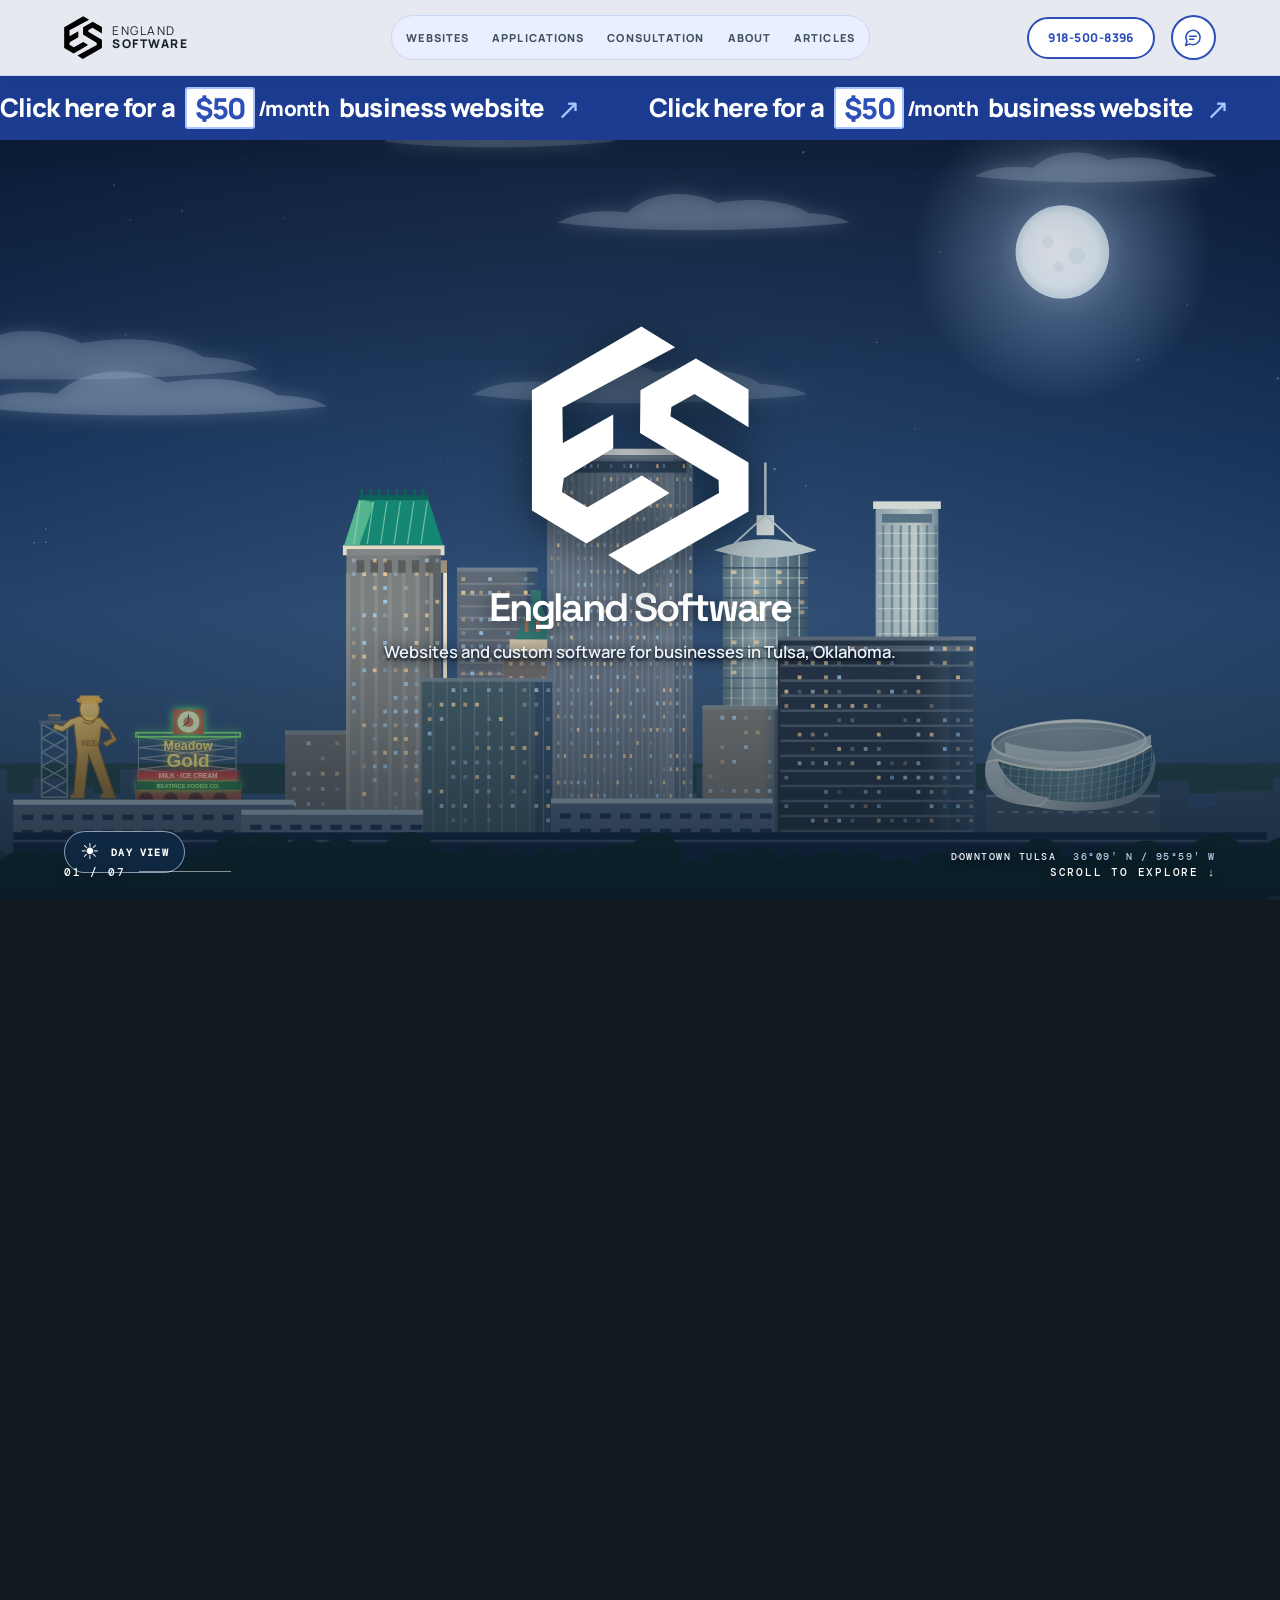
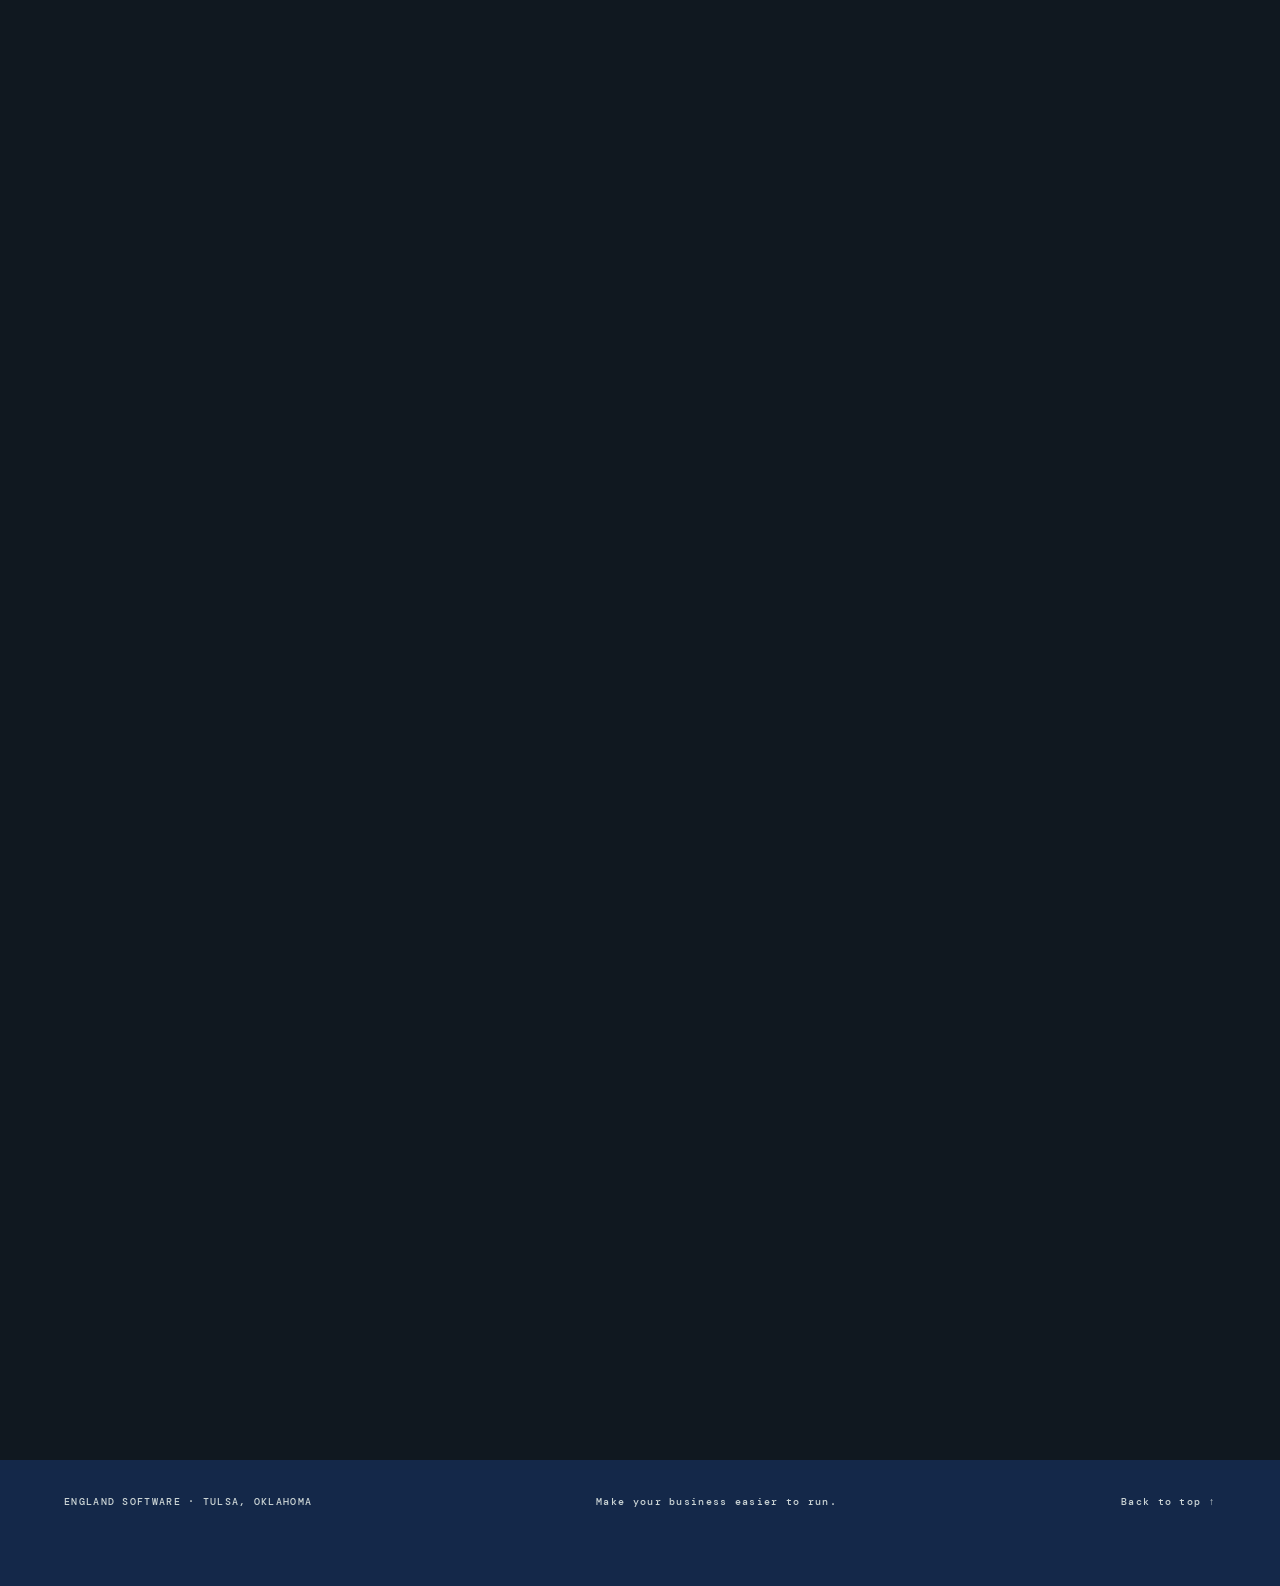
==== commit ff75e1ab: "added email gateway from contact form" ====
--- a/static/index.html
+++ b/static/index.html
@@ -85,13 +85,13 @@
     </section><!-- /ARTICLES_SECTION -->
     <section class="chapter chapter-contact" id="contact" aria-labelledby="contact-title">
       <div class="chapter-inner contact-layout"><div class="contact-copy"><p class="eyebrow">LET'S GET STARTED / TULSA, OK</p><h2 id="contact-title">Tell me what<br /><em>you're building.</em></h2><p>Need a website for your Tulsa business or have a software problem to solve? Text me or use this form. The first conversation is free.</p><a href="https://www.facebook.com/profile.php?id=61594819109541" target="_blank" rel="noopener noreferrer">Find England Software on Facebook <span aria-hidden="true">↗</span></a></div>
-        <form class="contact-form" action="/contact" method="post" aria-describedby="contact-status"><div class="form-trap" aria-hidden="true"><label for="contact-website">Website</label><input id="contact-website" name="website" type="text" tabindex="-1" autocomplete="off" /></div>
+        <form class="contact-form" action="/contact" method="post" aria-describedby="contact-status"><div class="form-trap" aria-hidden="true"><label for="contact-website">Website</label><input id="contact-website" name="website" type="text" tabindex="-1" autocomplete="off" /><label for="contact-company-url">Company URL</label><input id="contact-company-url" name="company_url" type="text" tabindex="-1" autocomplete="off" /><label for="contact-fax-number">Fax number</label><input id="contact-fax-number" name="fax_number" type="text" tabindex="-1" autocomplete="off" /><label for="contact-middle-name">Middle name</label><input id="contact-middle-name" name="middle_name" type="text" tabindex="-1" autocomplete="off" /><label for="contact-address-line-2">Address line 2</label><input id="contact-address-line-2" name="address_line_2" type="text" tabindex="-1" autocomplete="off" /><label for="contact-preferred-contact-time">Preferred contact time</label><input id="contact-preferred-contact-time" name="preferred_contact_time" type="text" tabindex="-1" autocomplete="off" /><label for="contact-project-url">Project URL</label><input id="contact-project-url" name="project_url" type="text" tabindex="-1" autocomplete="off" /><label for="contact-referral-code">Referral code</label><input id="contact-referral-code" name="referral_code" type="text" tabindex="-1" autocomplete="off" /></div>
           <p class="contact-form-intro">For a $50/month website, <a href="sms:+19185008396">text 918-500-8396</a> or fill out this form.</p>
-          <div class="form-field"><label for="contact-name">Name</label><input id="contact-name" name="name" type="text" autocomplete="name" placeholder="Your name" required maxlength="200" /></div>
-          <div class="form-field"><label for="contact-email">Email</label><input id="contact-email" name="email" type="email" autocomplete="email" placeholder="you@example.com" required maxlength="320" /></div>
-          <div class="form-field"><label for="contact-message">What can I help with?</label><textarea id="contact-message" name="message" rows="5" placeholder="A little about your project or problem" required maxlength="10000"></textarea></div>
+          <div class="form-field"><label for="contact-name">Name</label><input id="contact-name" name="name" type="text" autocomplete="name" placeholder="Your name" required maxlength="120" /></div>
+          <div class="form-field"><label for="contact-email">Email</label><input id="contact-email" name="email" type="email" autocomplete="email" placeholder="you@example.com" required maxlength="254" /></div>
+          <div class="form-field"><label for="contact-message">What can I help with?</label><textarea id="contact-message" name="message" rows="5" placeholder="A little about your project or problem" required maxlength="3000" aria-describedby="contact-message-count"></textarea><span id="contact-message-count" class="message-count" aria-live="off">3,000 characters left</span></div>
           <label class="contact-opt-in"><input type="checkbox" name="followup_opt_in" value="yes" /> <span>I'd like occasional emails about England Software's consulting and web application services. I can reply to opt out anytime.</span></label>
-          <div class="form-footer"><button type="submit">Send message <span aria-hidden="true">↗</span></button><p id="contact-status" role="status">Your message goes directly to my inbox.</p></div>
+          <div class="form-footer"><button type="submit">Send message <span aria-hidden="true">↗</span></button><p id="contact-status" role="status">I'll get back to you by email.</p></div>
         </form>
       </div>
     </section>
--- a/static/styles.css
+++ b/static/styles.css
@@ -1,5 +1,5 @@
 :root{--ink:#101820;--paper:#eeeae1;--cream:#f7f5ee;--accent:#a9c6ff;--accent-strong:#3f68e8;--accent-ink:#2c4fb8;--blue:#3f68e8;--muted:#bbc9cc;--edge:clamp(24px,5vw,86px);--font:Manrope,Arial,sans-serif;--display:"Space Grotesk",sans-serif;--mono:"DM Mono",monospace}
-*{box-sizing:border-box}html{scroll-behavior:smooth;scroll-padding-top:76px}body{margin:0;background:var(--ink);color:#fff;font-family:var(--font);overflow-x:hidden}a{color:inherit}img{max-width:100%}h1,h2,h3,p{overflow-wrap:break-word}button,input,textarea{font:inherit}::selection{background:var(--accent);color:var(--ink)}:focus-visible{outline:2px solid var(--accent);outline-offset:4px}.skip-link{position:fixed;top:-100px;left:18px;z-index:30;background:var(--accent);color:var(--ink);padding:12px}.skip-link:focus{top:12px}
+*{box-sizing:border-box}html{scroll-behavior:smooth;scroll-padding-top:76px;touch-action:manipulation}body{margin:0;background:var(--ink);color:#fff;font-family:var(--font);overflow-x:hidden}a{color:inherit}img{max-width:100%}h1,h2,h3,p{overflow-wrap:break-word}button,input,textarea{font:inherit}::selection{background:var(--accent);color:var(--ink)}:focus-visible{outline:2px solid var(--accent);outline-offset:4px}.skip-link{position:fixed;top:-100px;left:18px;z-index:30;background:var(--accent);color:var(--ink);padding:12px}.skip-link:focus{top:12px}
 .skip-link{border:2px solid #101820}
 .site-header{position:fixed;inset:0 0 auto;z-index:20;height:76px;display:flex;align-items:center;gap:34px;padding:0 var(--edge);border-bottom:1px solid #ffffff30;background:#101820d9;backdrop-filter:blur(18px)}.brand{display:flex;align-items:center;gap:10px;min-width:212px;font-size:12px;line-height:1.05;letter-spacing:.13em;text-decoration:none}.brand img{width:38px;height:44px;object-fit:contain}.brand span{display:grid}.brand strong{font-weight:800}.site-nav{display:flex;align-items:center;gap:clamp(10px,2vw,35px);margin:auto}.site-nav a,.header-contact{font-size:11px;font-weight:800;letter-spacing:.1em;text-decoration:none;text-transform:uppercase;white-space:nowrap}.site-nav a{color:#d3dddf}.site-nav a:hover,.site-nav a[aria-current="location"],.header-contact:hover{color:var(--accent)}.header-contact{border-bottom:1px solid var(--accent);padding:10px 0}.header-contact span{margin-left:12px}
 .chapter{position:relative;display:flex;align-items:center;min-height:100svh;isolation:isolate;overflow:hidden;padding:132px var(--edge) 100px;scroll-margin-top:0}.chapter-inner{position:relative;z-index:1;width:min(100%,1320px);margin:auto}.eyebrow,.card-label,.section-footnote,.side-note,.chapter-progress{font-family:var(--mono);font-size:11px;font-weight:500;letter-spacing:.16em;line-height:1.5}.eyebrow{color:var(--accent);margin:0 0 26px}.eyebrow span{margin:0 10px}.chapter h1,.chapter h2{font-family:var(--display);font-weight:600;letter-spacing:-.075em;line-height:.91;margin:0}.chapter h1{font-size:clamp(58px,8.3vw,132px)}.chapter h2{font-size:clamp(55px,7vw,110px)}.chapter h1 em,.chapter h2 em{color:var(--accent);font-style:normal}.chapter p{line-height:1.65}.text-link{display:inline-flex;align-items:center;justify-content:space-between;gap:26px;border-bottom:1px solid currentColor;padding:12px 0;font-size:12px;font-weight:800;letter-spacing:.12em;text-decoration:none;text-transform:uppercase}.text-link span{font-size:21px;font-weight:400;line-height:1}.text-link:hover{color:var(--accent)}.chapter-hero{justify-content:center;text-align:center;background:radial-gradient(circle at 50% 41%,#264250 0,#15252c 37%,#101820 72%)}.chapter-hero:before,.chapter-consulting:before{content:"";position:absolute;inset:0;background:linear-gradient(#ffffff0a 1px,transparent 1px),linear-gradient(90deg,#ffffff0a 1px,transparent 1px);background-size:74px 74px;mask-image:linear-gradient(to bottom,transparent,#000 25%,#000 80%,transparent);pointer-events:none}.hero-glow{position:absolute;width:min(70vw,750px);aspect-ratio:1;border:1px solid #cde7ee29;border-radius:50%;box-shadow:0 0 0 80px #cde7ee08,0 0 0 160px #cde7ee05;top:12%;left:50%;transform:translateX(-50%)}.hero-inner{display:flex;align-items:center;flex-direction:column}.hero-logo{display:block;width:clamp(170px,20vw,270px);height:clamp(180px,24vw,285px);object-fit:contain;margin:-4px 0 22px;filter:drop-shadow(0 16px 38px #0008)}.hero-lede{max-width:670px;color:#d0dbdd;font-size:clamp(15px,1.25vw,19px);margin:29px 0 0}.hero-actions{display:flex;justify-content:center;flex-wrap:wrap;gap:18px 42px;margin-top:24px}.quiet-link{color:#c1d0d3}.side-note{position:absolute;right:var(--edge);bottom:130px;color:#b0c2c5;writing-mode:vertical-rl}
@@ -316,6 +316,7 @@
 .contact-form-intro{margin:0 0 3px;color:#34494c;font-size:14px;font-weight:600;line-height:1.45}
 .contact-form-intro a{color:var(--accent-ink);font-weight:800;text-decoration-thickness:2px;text-underline-offset:3px}
 .contact-form-intro a:hover{color:#17232b}
+.message-count{justify-self:end;color:#52636a;font-size:11px;font-variant-numeric:tabular-nums}
 .contact-copy>a:hover{color:var(--accent-ink)}
 .contact-form .form-field textarea{min-height:115px}
 
